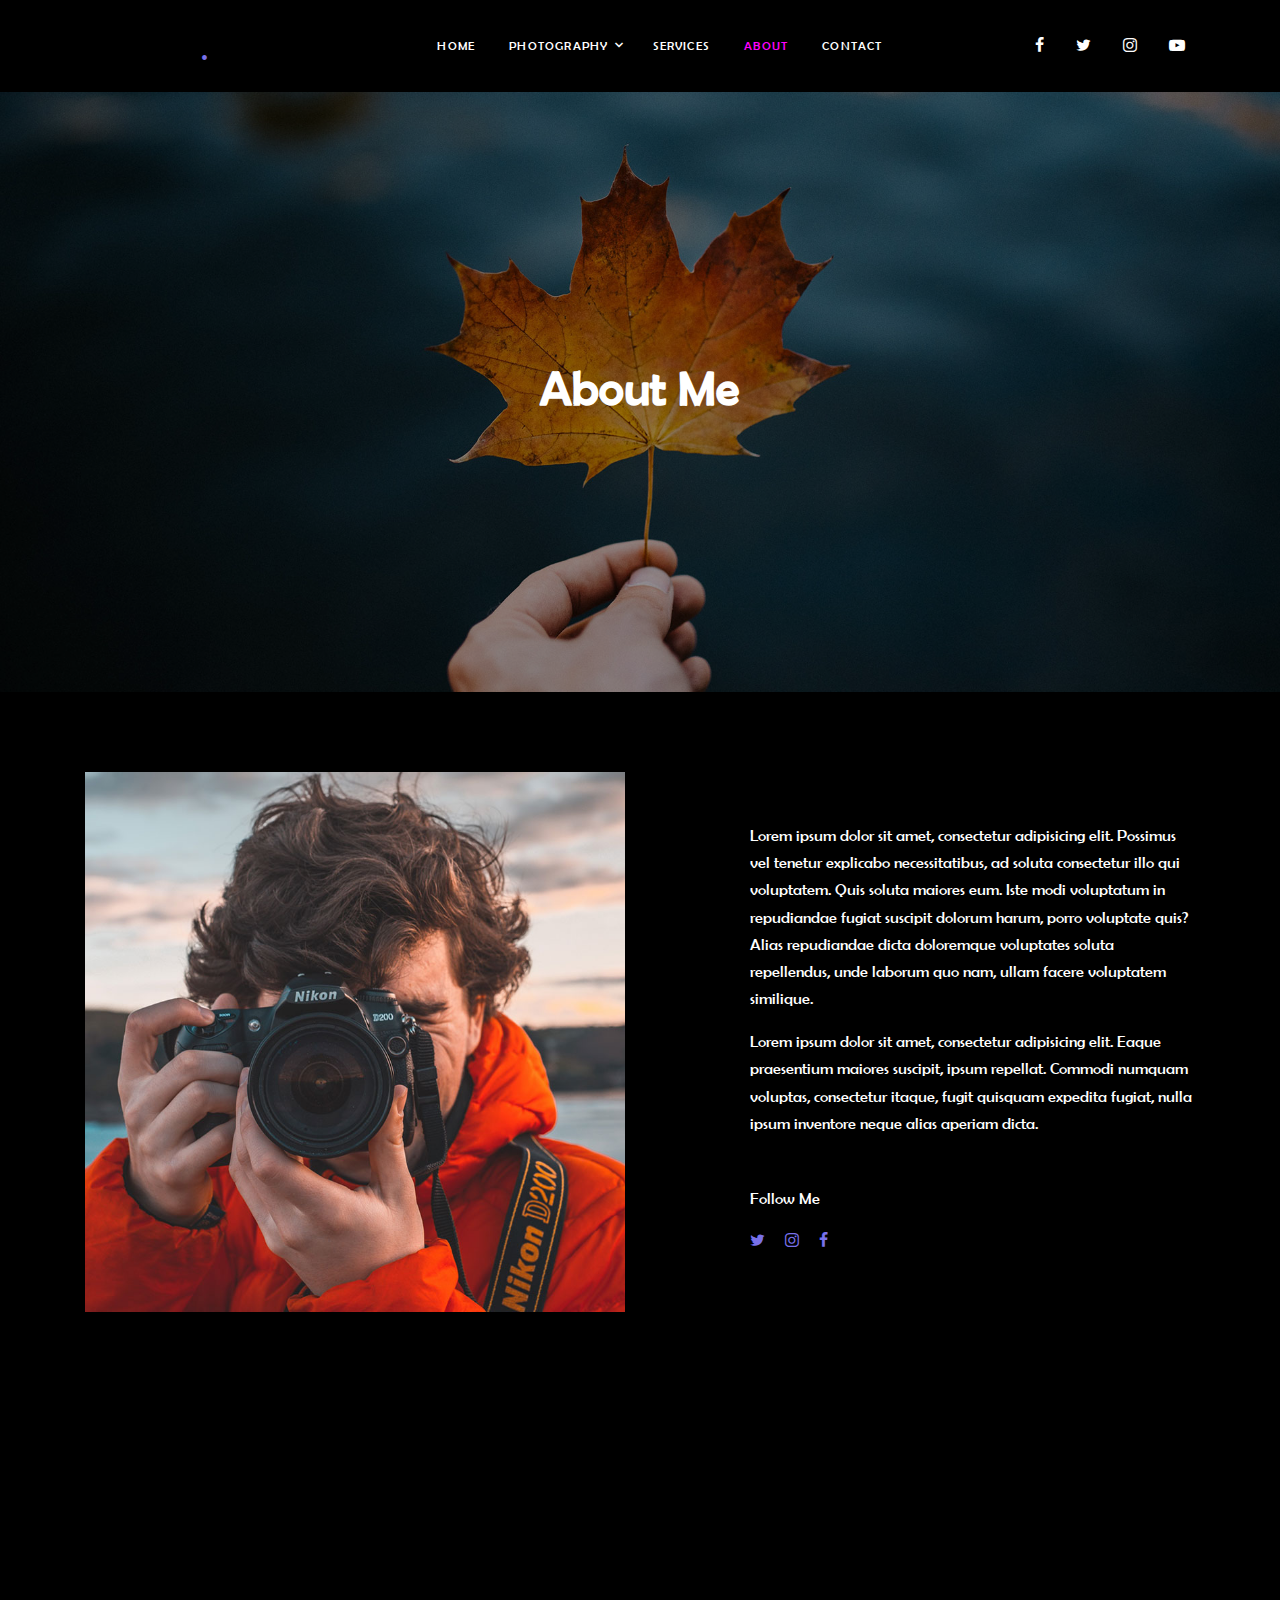
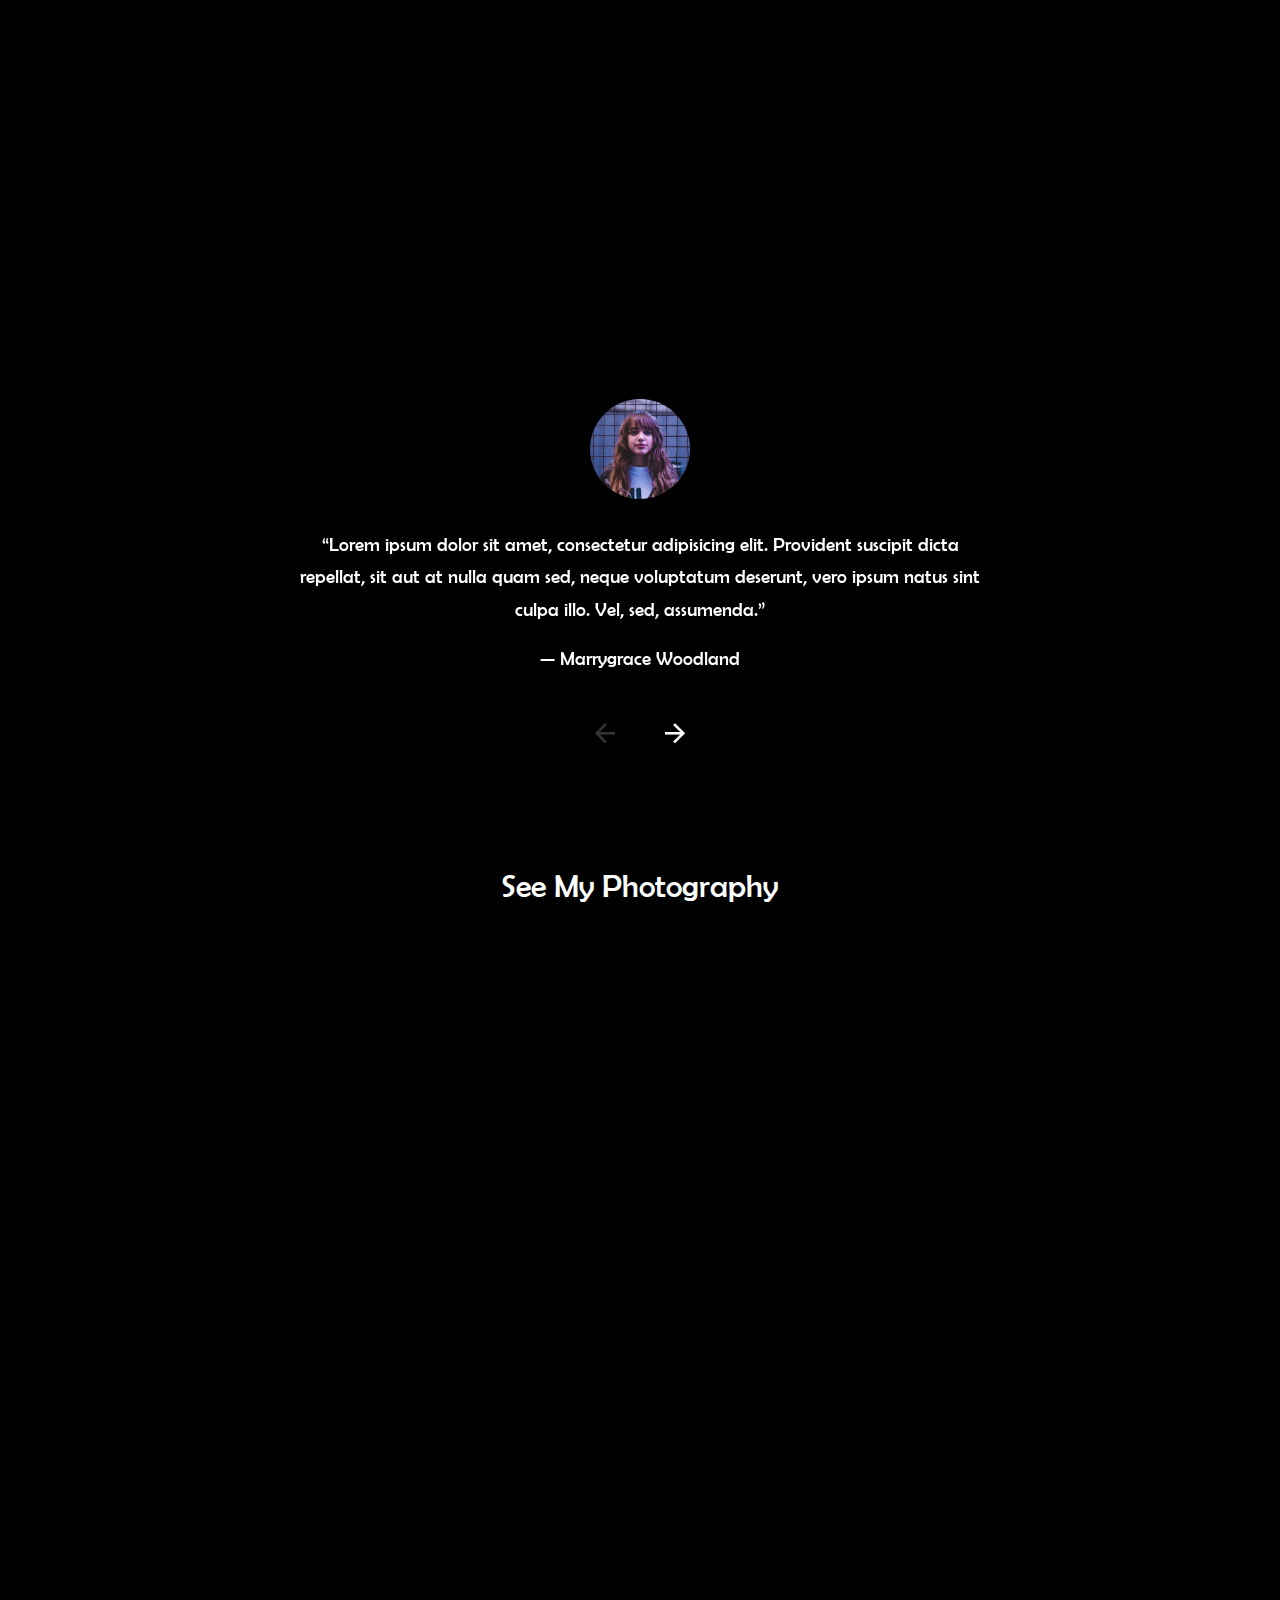
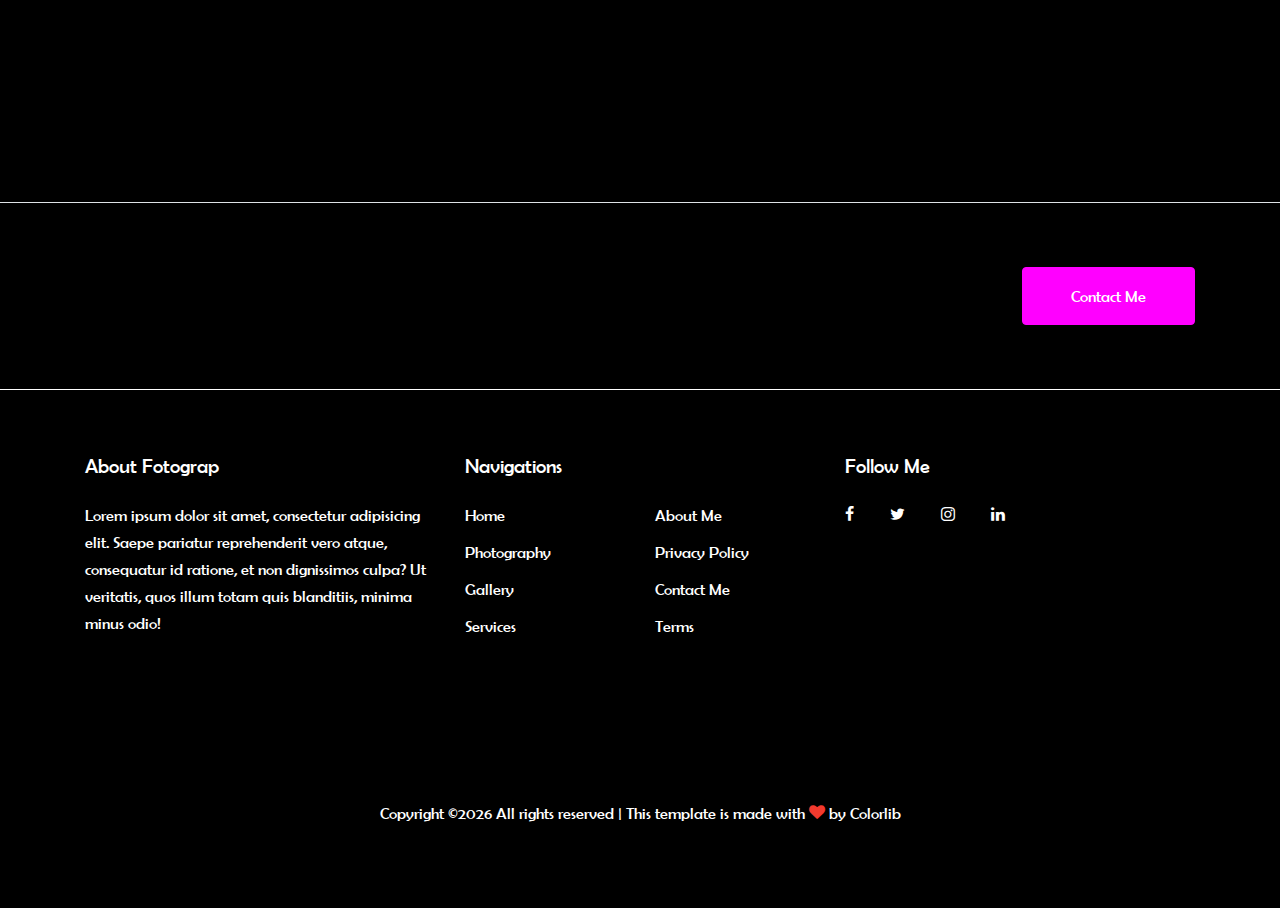
==== about.html @ cac0bc7f "Initial commit" ====
<!DOCTYPE html>
<html lang="en">
  <head>
    <title>Fotograp &mdash; Colorlib Website Template</title>
    <meta charset="utf-8">
    <meta name="viewport" content="width=device-width, initial-scale=1, shrink-to-fit=no">

    <link href="https://fonts.googleapis.com/css?family=Josefin+Sans:300i,400,700" rel="stylesheet">
    <link rel="stylesheet" href="fonts/icomoon/style.css">

    <link rel="stylesheet" href="css/bootstrap.min.css">
    <link rel="stylesheet" href="css/magnific-popup.css">
    <link rel="stylesheet" href="css/jquery-ui.css">
    <link rel="stylesheet" href="css/owl.carousel.min.css">
    <link rel="stylesheet" href="css/owl.theme.default.min.css">

    <link rel="stylesheet" href="css/lightgallery.min.css">    
    
    <link rel="stylesheet" href="css/bootstrap-datepicker.css">

    <link rel="stylesheet" href="fonts/flaticon/font/flaticon.css">
    
    <link rel="stylesheet" href="css/swiper.css">

    <link rel="stylesheet" href="css/aos.css">

    <link rel="stylesheet" href="css/style.css">
    
  </head>
  <body>
  
  <div class="site-wrap">

    
    <div class="site-mobile-menu">
      <div class="site-mobile-menu-header">
        <div class="site-mobile-menu-close mt-3">
          <span class="icon-close2 js-menu-toggle"></span>
        </div>
      </div>
      <div class="site-mobile-menu-body"></div>
    </div>
    

    <header class="site-navbar py-3" role="banner">
      
      


      <div class="container">
        <div class="row align-items-center">
          
          <div class="col-6 col-xl-2">
            <h1 class="mb-0"><a href="index.html" class="text-black h2 mb-0">fotograp<span class="text-primary">.</span></a></h1>
          </div>
          <div class="col-10 col-md-8 d-none d-xl-block">
            <nav class="site-navigation position-relative text-right text-lg-center" role="navigation">

              <ul class="site-menu js-clone-nav mx-auto d-none d-lg-block">
                <li><a href="index.html">Home</a></li>
                <li class="has-children">
                  <a href="single.html">Photography</a>
                  <ul class="dropdown">
                    <li><a href="#">Nature</a></li>
                    <li><a href="#">Portrait</a></li>
                    <li><a href="#">Wedding</a></li>
                    <li class="has-children">
                      <a href="#">Sub Menu</a>
                      <ul class="dropdown">
                        <li><a href="#">Menu One</a></li>
                        <li><a href="#">Menu Two</a></li>
                        <li><a href="#">Menu Three</a></li>
                      </ul>
                    </li>
                  </ul>
                </li>
                <li><a href="services.html">Services</a></li>
                <li class="active"><a href="about.html">About</a></li>
                <li><a href="contact.html">Contact</a></li>
              </ul>
            </nav>
          </div>

          <div class="col-6 col-xl-2 text-right">
            <div class="d-none d-xl-inline-block">
              <ul class="site-menu js-clone-nav ml-auto list-unstyled d-flex text-right mb-0" data-class="social">
                <li>
                  <a href="#" class="pl-0 pr-3"><span class="icon-facebook"></span></a>
                </li>
                <li>
                  <a href="#" class="pl-3 pr-3"><span class="icon-twitter"></span></a>
                </li>
                <li>
                  <a href="#" class="pl-3 pr-3"><span class="icon-instagram"></span></a>
                </li>
                <li>
                  <a href="#" class="pl-3 pr-3"><span class="icon-youtube-play"></span></a>
                </li>
              </ul>
            </div>

            <div class="d-inline-block d-xl-none ml-md-0 mr-auto py-3" style="position: relative; top: 3px;"><a href="#" class="site-menu-toggle js-menu-toggle text-black"><span class="icon-menu h3"></span></a></div>

          </div>

        </div>
      </div>
      
    </header>

    <div class="site-blocks-cover overlay inner-page-cover" style="background-image: url('images/hero_bg_2.jpg');" data-stellar-background-ratio="0.5">
      <div class="container">
        <div class="row align-items-center justify-content-center">
          <div class="col-md-7 text-center" data-aos="fade-up">
            <h1>About Me</h1>
          </div>
        </div>
      </div>
    </div>

  

    <div class="site-section" data-aos="fade">
      <div class="container">
        <div class="row mb-5">
            <div class="col-md-6  mb-5">
              <img src="images/person_7.jpg" alt="Images" class="img-fluid">
            </div>
            <div class="col-md-5 ml-auto">
              <h3 class="text-black mb-3">Howdy! I'm Ben</h3>
              <p>Lorem ipsum dolor sit amet, consectetur adipisicing elit. Possimus vel tenetur explicabo necessitatibus, ad soluta consectetur illo qui voluptatem. Quis soluta maiores eum. Iste modi voluptatum in repudiandae fugiat suscipit dolorum harum, porro voluptate quis? Alias repudiandae dicta doloremque voluptates soluta repellendus, unde laborum quo nam, ullam facere voluptatem similique.</p>
              <p>Lorem ipsum dolor sit amet, consectetur adipisicing elit. Eaque praesentium maiores suscipit, ipsum repellat. Commodi numquam voluptas, consectetur itaque, fugit quisquam expedita fugiat, nulla ipsum inventore neque alias aperiam dicta.</p>
              <p class="mt-5 mb-3">Follow Me</p>
              <p>
                <a href="#" class="pr-2"><span class="icon-twitter"></span></a>
                <a href="#" class="p-2"><span class="icon-instagram"></span></a>
                <a href="#" class="p-2"><span class="icon-facebook"></span></a>
              </p>
            </div>
          </div>
      </div>
    </div>

    <div class="site-section pt-0" data-aos="fade">
      <div class="container">
        <div class="row">
          <div class="col-md-12 mb-5">
            <h2 class="text-black">My Skills</h2>
          </div>
        </div>
        <div class="row">
          <div class="col-md-12">
            <h2 class="h5">Photography</h2>
            <div class="progress mb-4">
              <div class="progress-bar" role="progressbar" style="width: 97%;" aria-valuenow="97" aria-valuemin="0" aria-valuemax="100">97%</div>
            </div>
            <h2 class="h5">Video Editing</h2>
            <div class="progress mb-4">
              <div class="progress-bar" role="progressbar" style="width: 89%;" aria-valuenow="89" aria-valuemin="0" aria-valuemax="100">89%</div>
            </div>
            <h2 class="h5">Wedding Photography</h2>
            <div class="progress mb-4">
              <div class="progress-bar" role="progressbar" style="width: 77%;" aria-valuenow="77" aria-valuemin="0" aria-valuemax="100">77%</div>
            </div>
            <h2 class="h5">Macro Photography</h2>
            <div class="progress mb-4">
              <div class="progress-bar" role="progressbar" style="width: 55%;" aria-valuenow="55" aria-valuemin="0" aria-valuemax="100">55%</div>
            </div>
          </div>
        </div>
      </div>
    </div>

    <div class="py-5 site-block-testimonial" style="background-image: url('images/hero_bg_1.jpg');" data-stellar-background-ratio="0.5">
     <div class="container">
       <div class="row block-13 mb-5">
         <div class="col-md-12 text-center">
           <div class="nonloop-block-13 owl-carousel">
              <div class="block-testimony">
                <img src="images/person_1.jpg" alt="Image" class="img-fluid">
                <p>&ldquo;Lorem ipsum dolor sit amet, consectetur adipisicing elit. Provident suscipit dicta repellat, sit aut at nulla quam sed, neque voluptatum deserunt, vero ipsum natus sint culpa illo. Vel, sed, assumenda.&rdquo;</p>
                <p class="small">&mdash; Marrygrace Woodland</p>
              </div>
              <div class="block-testimony">
                <img src="images/person_2.jpg" alt="Image" class="img-fluid">
                <p>&ldquo;Lorem ipsum dolor sit amet, consectetur adipisicing elit. Provident suscipit dicta repellat, sit aut at nulla quam sed, neque voluptatum deserunt, vero ipsum natus sint culpa illo. Vel, sed, assumenda.&rdquo;</p>
                <p class="small">&mdash; Jean Doe</p>
              </div>
              <div class="block-testimony">
                <img src="images/person_3.jpg" alt="Image" class="img-fluid">
                <p>&ldquo;Lorem ipsum dolor sit amet, consectetur adipisicing elit. Provident suscipit dicta repellat, sit aut at nulla quam sed, neque voluptatum deserunt, vero ipsum natus sint culpa illo. Vel, sed, assumenda.&rdquo;</p>
                <p class="small">&mdash; Ben Smith</p>
              </div>
            </div>
         </div>
       </div>
     </div>
   </div>

    <div class="site-section border-bottom">
      <div class="container">
        <div class="row text-center justify-content-center mb-5">
          <div class="col-md-7">
            <h2>See My Photography</h2>
          </div>
        </div>

        <div class="row">
          <div class="col-md-6 col-lg-4" data-aos="fade-up" data-aos-delay="100">
            <a class="image-gradient" href="single.html">
              <figure>
                <img src="images/img_1.jpg" alt="" class="img-fluid">
              </figure>
              <div class="text">
                <h3>Autumn Leaf</h3>
                <span>5 photos / Nature</span>
              </div>
            </a>
          </div>
          <div class="col-md-6 col-lg-4" data-aos="fade-up" data-aos-delay="200">
            <a class="image-gradient" href="single.html">
              <figure>
                <img src="images/img_2.jpg" alt="" class="img-fluid">
              </figure>
              <div class="text">
                <h3>Sea Creatures</h3>
                <span>5 photos / Nature</span>
              </div>
            </a>
          </div>
          <div class="col-md-6 col-lg-4" data-aos="fade-up" data-aos-delay="300">
            <a class="image-gradient" href="single.html">
              <figure>
                <img src="images/img_3.jpg" alt="" class="img-fluid">
              </figure>
              <div class="text">
                <h3>Enjoying Deep Sea</h3>
                <span>5 photos / Nature</span>
              </div>
            </a>
          </div>
          <div class="col-md-6 col-lg-4" data-aos="fade-up" data-aos-delay="400">
            <a class="image-gradient" href="single.html">
              <figure>
                <img src="images/img_4.jpg" alt="" class="img-fluid">
              </figure>
              <div class="text">
                <h3>Beautiful Beach</h3>
                <span>5 photos / Nature</span>
              </div>
            </a>
          </div>
          <div class="col-md-6 col-lg-4" data-aos="fade-up" data-aos-delay="500">
            <a class="image-gradient" href="single.html">
              <figure>
                <img src="images/img_5.jpg" alt="" class="img-fluid">
              </figure>
              <div class="text">
                <h3>Laughter is Science</h3>
                <span>5 photos / Nature</span>
              </div>
            </a>
          </div>
          <div class="col-md-6 col-lg-4" data-aos="fade-up" data-aos-delay="500">
            <a class="image-gradient" href="single.html">
              <figure>
                <img src="images/img_6.jpg" alt="" class="img-fluid">
              </figure>
              <div class="text">
                <h3>Knot Tying</h3>
                <span>5 photos / Nature</span>
              </div>
            </a>
          </div>
        </div>
      </div>
    </div>


   <div class="py-3 mb-5 mt-5">
     <div class="container">
       <div class="row">
         <div class="col-md-12 d-md-flex align-items-center">
           <h2 class="text-black mb-5 mb-md-0 text-center text-md-left">Need a photographer?</h2>
           <div class="ml-auto text-center text-md-left">
            <a href="contact.html" class="btn btn-danger py-3 px-5 rounded">Contact Me</a>
           </div>
         </div>
       </div>
     </div>
   </div>


  

  <footer class="site-footer">
      <div class="container">
        <div class="row">
          <div class="col-lg-4">
            <div class="mb-5">
              <h3 class="footer-heading mb-4">About Fotograp</h3>
              <p>Lorem ipsum dolor sit amet, consectetur adipisicing elit. Saepe pariatur reprehenderit vero atque, consequatur id ratione, et non dignissimos culpa? Ut veritatis, quos illum totam quis blanditiis, minima minus odio!</p>
            </div>
          </div>
          <div class="col-lg-4 mb-5 mb-lg-0">
            <div class="row mb-5">
              <div class="col-md-12">
                <h3 class="footer-heading mb-4">Navigations</h3>
              </div>
              <div class="col-md-6 col-lg-6">
                <ul class="list-unstyled">
                  <li><a href="#">Home</a></li>
                  <li><a href="#">Photography</a></li>
                  <li><a href="#">Gallery</a></li>
                  <li><a href="#">Services</a></li>
                </ul>
              </div>
              <div class="col-md-6 col-lg-6">
                <ul class="list-unstyled">
                  <li><a href="#">About Me</a></li>
                  <li><a href="#">Privacy Policy</a></li>
                  <li><a href="#">Contact Me</a></li>
                  <li><a href="#">Terms</a></li>
                </ul>
              </div>
            </div>


          </div>

          <div class="col-lg-4 mb-5 mb-lg-0">
            <h3 class="footer-heading mb-4">Follow Me</h3>

                <div>
                  <a href="#" class="pl-0 pr-3"><span class="icon-facebook"></span></a>
                  <a href="#" class="pl-3 pr-3"><span class="icon-twitter"></span></a>
                  <a href="#" class="pl-3 pr-3"><span class="icon-instagram"></span></a>
                  <a href="#" class="pl-3 pr-3"><span class="icon-linkedin"></span></a>
                </div>

            

          </div>
          
        </div>
        <div class="row pt-5 mt-5 text-center">
          <div class="col-md-12">
            <p>
            <!-- Link back to Colorlib can't be removed. Template is licensed under CC BY 3.0. -->
            Copyright &copy;<script data-cfasync="false" src="/cdn-cgi/scripts/5c5dd728/cloudflare-static/email-decode.min.js"></script><script>document.write(new Date().getFullYear());</script> All rights reserved | This template is made with <i class="icon-heart text-danger" aria-hidden="true"></i> by <a href="https://colorlib.com" target="_blank" >Colorlib</a>
            <!-- Link back to Colorlib can't be removed. Template is licensed under CC BY 3.0. -->
            </p>
          </div>
          
        </div>
      </div>
    </footer>


    
    
  </div>

  <script src="js/jquery-3.3.1.min.js"></script>
  <script src="js/jquery-migrate-3.0.1.min.js"></script>
  <script src="js/jquery-ui.js"></script>
  <script src="js/popper.min.js"></script>
  <script src="js/bootstrap.min.js"></script>
  <script src="js/owl.carousel.min.js"></script>
  <script src="js/jquery.stellar.min.js"></script>
  <script src="js/jquery.countdown.min.js"></script>
  <script src="js/jquery.magnific-popup.min.js"></script>
  <script src="js/bootstrap-datepicker.min.js"></script>
  <script src="js/swiper.min.js"></script>
  <script src="js/aos.js"></script>

  <script src="js/picturefill.min.js"></script>
  <script src="js/lightgallery-all.min.js"></script>
  <script src="js/jquery.mousewheel.min.js"></script>

  <script src="js/main.js"></script>
  
  <script>
    $(document).ready(function(){
      $('#lightgallery').lightGallery();
    });
  </script>
    
  </body>
</html>
---- fonts/icomoon/style.css ----
@font-face {
  font-family: 'icomoon';
  src:  url('fonts/icomoon.eot?10si43');
  src:  url('fonts/icomoon.eot?10si43#iefix') format('embedded-opentype'),
    url('fonts/icomoon.ttf?10si43') format('truetype'),
    url('fonts/icomoon.woff?10si43') format('woff'),
    url('fonts/icomoon.svg?10si43#icomoon') format('svg');
  font-weight: normal;
  font-style: normal;
}

[class^="icon-"], [class*=" icon-"] {
  /* use !important to prevent issues with browser extensions that change fonts */
  font-family: 'icomoon' !important;
  speak: none;
  font-style: normal;
  font-weight: normal;
  font-variant: normal;
  text-transform: none;
  line-height: 1;

  /* Better Font Rendering =========== */
  -webkit-font-smoothing: antialiased;
  -moz-osx-font-smoothing: grayscale;
}

.icon-asterisk:before {
  content: "\f069";
}
.icon-plus:before {
  content: "\f067";
}
.icon-question:before {
  content: "\f128";
}
.icon-minus:before {
  content: "\f068";
}
.icon-glass:before {
  content: "\f000";
}
.icon-music:before {
  content: "\f001";
}
.icon-search:before {
  content: "\f002";
}
.icon-envelope-o:before {
  content: "\f003";
}
.icon-heart:before {
  content: "\f004";
}
.icon-star:before {
  content: "\f005";
}
.icon-star-o:before {
  content: "\f006";
}
.icon-user:before {
  content: "\f007";
}
.icon-film:before {
  content: "\f008";
}
.icon-th-large:before {
  content: "\f009";
}
.icon-th:before {
  content: "\f00a";
}
.icon-th-list:before {
  content: "\f00b";
}
.icon-check:before {
  content: "\f00c";
}
.icon-close:before {
  content: "\f00d";
}
.icon-remove:before {
  content: "\f00d";
}
.icon-times:before {
  content: "\f00d";
}
.icon-search-plus:before {
  content: "\f00e";
}
.icon-search-minus:before {
  content: "\f010";
}
.icon-power-off:before {
  content: "\f011";
}
.icon-signal:before {
  content: "\f012";
}
.icon-cog:before {
  content: "\f013";
}
.icon-gear:before {
  content: "\f013";
}
.icon-trash-o:before {
  content: "\f014";
}
.icon-home:before {
  content: "\f015";
}
.icon-file-o:before {
  content: "\f016";
}
.icon-clock-o:before {
  content: "\f017";
}
.icon-road:before {
  content: "\f018";
}
.icon-download:before {
  content: "\f019";
}
.icon-arrow-circle-o-down:before {
  content: "\f01a";
}
.icon-arrow-circle-o-up:before {
  content: "\f01b";
}
.icon-inbox:before {
  content: "\f01c";
}
.icon-play-circle-o:before {
  content: "\f01d";
}
.icon-repeat:before {
  content: "\f01e";
}
.icon-rotate-right:before {
  content: "\f01e";
}
.icon-refresh:before {
  content: "\f021";
}
.icon-list-alt:before {
  content: "\f022";
}
.icon-lock:before {
  content: "\f023";
}
.icon-flag:before {
  content: "\f024";
}
.icon-headphones:before {
  content: "\f025";
}
.icon-volume-off:before {
  content: "\f026";
}
.icon-volume-down:before {
  content: "\f027";
}
.icon-volume-up:before {
  content: "\f028";
}
.icon-qrcode:before {
  content: "\f029";
}
.icon-barcode:before {
  content: "\f02a";
}
.icon-tag:before {
  content: "\f02b";
}
.icon-tags:before {
  content: "\f02c";
}
.icon-book:before {
  content: "\f02d";
}
.icon-bookmark:before {
  content: "\f02e";
}
.icon-print:before {
  content: "\f02f";
}
.icon-camera:before {
  content: "\f030";
}
.icon-font:before {
  content: "\f031";
}
.icon-bold:before {
  content: "\f032";
}
.icon-italic:before {
  content: "\f033";
}
.icon-text-height:before {
  content: "\f034";
}
.icon-text-width:before {
  content: "\f035";
}
.icon-align-left:before {
  content: "\f036";
}
.icon-align-center:before {
  content: "\f037";
}
.icon-align-right:before {
  content: "\f038";
}
.icon-align-justify:before {
  content: "\f039";
}
.icon-list:before {
  content: "\f03a";
}
.icon-dedent:before {
  content: "\f03b";
}
.icon-outdent:before {
  content: "\f03b";
}
.icon-indent:before {
  content: "\f03c";
}
.icon-video-camera:before {
  content: "\f03d";
}
.icon-image:before {
  content: "\f03e";
}
.icon-photo:before {
  content: "\f03e";
}
.icon-picture-o:before {
  content: "\f03e";
}
.icon-pencil:before {
  content: "\f040";
}
.icon-map-marker:before {
  content: "\f041";
}
.icon-adjust:before {
  content: "\f042";
}
.icon-tint:before {
  content: "\f043";
}
.icon-edit:before {
  content: "\f044";
}
.icon-pencil-square-o:before {
  content: "\f044";
}
.icon-share-square-o:before {
  content: "\f045";
}
.icon-check-square-o:before {
  content: "\f046";
}
.icon-arrows:before {
  content: "\f047";
}
.icon-step-backward:before {
  content: "\f048";
}
.icon-fast-backward:before {
  content: "\f049";
}
.icon-backward:before {
  content: "\f04a";
}
.icon-play:before {
  content: "\f04b";
}
.icon-pause:before {
  content: "\f04c";
}
.icon-stop:before {
  content: "\f04d";
}
.icon-forward:before {
  content: "\f04e";
}
.icon-fast-forward:before {
  content: "\f050";
}
.icon-step-forward:before {
  content: "\f051";
}
.icon-eject:before {
  content: "\f052";
}
.icon-chevron-left:before {
  content: "\f053";
}
.icon-chevron-right:before {
  content: "\f054";
}
.icon-plus-circle:before {
  content: "\f055";
}
.icon-minus-circle:before {
  content: "\f056";
}
.icon-times-circle:before {
  content: "\f057";
}
.icon-check-circle:before {
  content: "\f058";
}
.icon-question-circle:before {
  content: "\f059";
}
.icon-info-circle:before {
  content: "\f05a";
}
.icon-crosshairs:before {
  content: "\f05b";
}
.icon-times-circle-o:before {
  content: "\f05c";
}
.icon-check-circle-o:before {
  content: "\f05d";
}
.icon-ban:before {
  content: "\f05e";
}
.icon-arrow-left:before {
  content: "\f060";
}
.icon-arrow-right:before {
  content: "\f061";
}
.icon-arrow-up:before {
  content: "\f062";
}
.icon-arrow-down:before {
  content: "\f063";
}
.icon-mail-forward:before {
  content: "\f064";
}
.icon-share:before {
  content: "\f064";
}
.icon-expand:before {
  content: "\f065";
}
.icon-compress:before {
  content: "\f066";
}
.icon-exclamation-circle:before {
  content: "\f06a";
}
.icon-gift:before {
  content: "\f06b";
}
.icon-leaf:before {
  content: "\f06c";
}
.icon-fire:before {
  content: "\f06d";
}
.icon-eye:before {
  content: "\f06e";
}
.icon-eye-slash:before {
  content: "\f070";
}
.icon-exclamation-triangle:before {
  content: "\f071";
}
.icon-warning:before {
  content: "\f071";
}
.icon-plane:before {
  content: "\f072";
}
.icon-calendar:before {
  content: "\f073";
}
.icon-random:before {
  content: "\f074";
}
.icon-comment:before {
  content: "\f075";
}
.icon-magnet:before {
  content: "\f076";
}
.icon-chevron-up:before {
  content: "\f077";
}
.icon-chevron-down:before {
  content: "\f078";
}
.icon-retweet:before {
  content: "\f079";
}
.icon-shopping-cart:before {
  content: "\f07a";
}
.icon-folder:before {
  content: "\f07b";
}
.icon-folder-open:before {
  content: "\f07c";
}
.icon-arrows-v:before {
  content: "\f07d";
}
.icon-arrows-h:before {
  content: "\f07e";
}
.icon-bar-chart:before {
  content: "\f080";
}
.icon-bar-chart-o:before {
  content: "\f080";
}
.icon-twitter-square:before {
  content: "\f081";
}
.icon-facebook-square:before {
  content: "\f082";
}
.icon-camera-retro:before {
  content: "\f083";
}
.icon-key:before {
  content: "\f084";
}
.icon-cogs:before {
  content: "\f085";
}
.icon-gears:before {
  content: "\f085";
}
.icon-comments:before {
  content: "\f086";
}
.icon-thumbs-o-up:before {
  content: "\f087";
}
.icon-thumbs-o-down:before {
  content: "\f088";
}
.icon-star-half:before {
  content: "\f089";
}
.icon-heart-o:before {
  content: "\f08a";
}
.icon-sign-out:before {
  content: "\f08b";
}
.icon-linkedin-square:before {
  content: "\f08c";
}
.icon-thumb-tack:before {
  content: "\f08d";
}
.icon-external-link:before {
  content: "\f08e";
}
.icon-sign-in:before {
  content: "\f090";
}
.icon-trophy:before {
  content: "\f091";
}
.icon-github-square:before {
  content: "\f092";
}
.icon-upload:before {
  content: "\f093";
}
.icon-lemon-o:before {
  content: "\f094";
}
.icon-phone:before {
  content: "\f095";
}
.icon-square-o:before {
  content: "\f096";
}
.icon-bookmark-o:before {
  content: "\f097";
}
.icon-phone-square:before {
  content: "\f098";
}
.icon-twitter:before {
  content: "\f099";
}
.icon-facebook:before {
  content: "\f09a";
}
.icon-facebook-f:before {
  content: "\f09a";
}
.icon-github:before {
  content: "\f09b";
}
.icon-unlock:before {
  content: "\f09c";
}
.icon-credit-card:before {
  content: "\f09d";
}
.icon-feed:before {
  content: "\f09e";
}
.icon-rss:before {
  content: "\f09e";
}
.icon-hdd-o:before {
  content: "\f0a0";
}
.icon-bullhorn:before {
  content: "\f0a1";
}
.icon-bell-o:before {
  content: "\f0a2";
}
.icon-certificate:before {
  content: "\f0a3";
}
.icon-hand-o-right:before {
  content: "\f0a4";
}
.icon-hand-o-left:before {
  content: "\f0a5";
}
.icon-hand-o-up:before {
  content: "\f0a6";
}
.icon-hand-o-down:before {
  content: "\f0a7";
}
.icon-arrow-circle-left:before {
  content: "\f0a8";
}
.icon-arrow-circle-right:before {
  content: "\f0a9";
}
.icon-arrow-circle-up:before {
  content: "\f0aa";
}
.icon-arrow-circle-down:before {
  content: "\f0ab";
}
.icon-globe:before {
  content: "\f0ac";
}
.icon-wrench:before {
  content: "\f0ad";
}
.icon-tasks:before {
  content: "\f0ae";
}
.icon-filter:before {
  content: "\f0b0";
}
.icon-briefcase:before {
  content: "\f0b1";
}
.icon-arrows-alt:before {
  content: "\f0b2";
}
.icon-group:before {
  content: "\f0c0";
}
.icon-users:before {
  content: "\f0c0";
}
.icon-chain:before {
  content: "\f0c1";
}
.icon-link:before {
  content: "\f0c1";
}
.icon-cloud:before {
  content: "\f0c2";
}
.icon-flask:before {
  content: "\f0c3";
}
.icon-cut:before {
  content: "\f0c4";
}
.icon-scissors:before {
  content: "\f0c4";
}
.icon-copy:before {
  content: "\f0c5";
}
.icon-files-o:before {
  content: "\f0c5";
}
.icon-paperclip:before {
  content: "\f0c6";
}
.icon-floppy-o:before {
  content: "\f0c7";
}
.icon-save:before {
  content: "\f0c7";
}
.icon-square:before {
  content: "\f0c8";
}
.icon-bars:before {
  content: "\f0c9";
}
.icon-navicon:before {
  content: "\f0c9";
}
.icon-reorder:before {
  content: "\f0c9";
}
.icon-list-ul:before {
  content: "\f0ca";
}
.icon-list-ol:before {
  content: "\f0cb";
}
.icon-strikethrough:before {
  content: "\f0cc";
}
.icon-underline:before {
  content: "\f0cd";
}
.icon-table:before {
  content: "\f0ce";
}
.icon-magic:before {
  content: "\f0d0";
}
.icon-truck:before {
  content: "\f0d1";
}
.icon-pinterest:before {
  content: "\f0d2";
}
.icon-pinterest-square:before {
  content: "\f0d3";
}
.icon-google-plus-square:before {
  content: "\f0d4";
}
.icon-google-plus:before {
  content: "\f0d5";
}
.icon-money:before {
  content: "\f0d6";
}
.icon-caret-down:before {
  content: "\f0d7";
}
.icon-caret-up:before {
  content: "\f0d8";
}
.icon-caret-left:before {
  content: "\f0d9";
}
.icon-caret-right:before {
  content: "\f0da";
}
.icon-columns:before {
  content: "\f0db";
}
.icon-sort:before {
  content: "\f0dc";
}
.icon-unsorted:before {
  content: "\f0dc";
}
.icon-sort-desc:before {
  content: "\f0dd";
}
.icon-sort-down:before {
  content: "\f0dd";
}
.icon-sort-asc:before {
  content: "\f0de";
}
.icon-sort-up:before {
  content: "\f0de";
}
.icon-envelope:before {
  content: "\f0e0";
}
.icon-linkedin:before {
  content: "\f0e1";
}
.icon-rotate-left:before {
  content: "\f0e2";
}
.icon-undo:before {
  content: "\f0e2";
}
.icon-gavel:before {
  content: "\f0e3";
}
.icon-legal:before {
  content: "\f0e3";
}
.icon-dashboard:before {
  content: "\f0e4";
}
.icon-tachometer:before {
  content: "\f0e4";
}
.icon-comment-o:before {
  content: "\f0e5";
}
.icon-comments-o:before {
  content: "\f0e6";
}
.icon-bolt:before {
  content: "\f0e7";
}
.icon-flash:before {
  content: "\f0e7";
}
.icon-sitemap:before {
  content: "\f0e8";
}
.icon-umbrella:before {
  content: "\f0e9";
}
.icon-clipboard:before {
  content: "\f0ea";
}
.icon-paste:before {
  content: "\f0ea";
}
.icon-lightbulb-o:before {
  content: "\f0eb";
}
.icon-exchange:before {
  content: "\f0ec";
}
.icon-cloud-download:before {
  content: "\f0ed";
}
.icon-cloud-upload:before {
  content: "\f0ee";
}
.icon-user-md:before {
  content: "\f0f0";
}
.icon-stethoscope:before {
  content: "\f0f1";
}
.icon-suitcase:before {
  content: "\f0f2";
}
.icon-bell:before {
  content: "\f0f3";
}
.icon-coffee:before {
  content: "\f0f4";
}
.icon-cutlery:before {
  content: "\f0f5";
}
.icon-file-text-o:before {
  content: "\f0f6";
}
.icon-building-o:before {
  content: "\f0f7";
}
.icon-hospital-o:before {
  content: "\f0f8";
}
.icon-ambulance:before {
  content: "\f0f9";
}
.icon-medkit:before {
  content: "\f0fa";
}
.icon-fighter-jet:before {
  content: "\f0fb";
}
.icon-beer:before {
  content: "\f0fc";
}
.icon-h-square:before {
  content: "\f0fd";
}
.icon-plus-square:before {
  content: "\f0fe";
}
.icon-angle-double-left:before {
  content: "\f100";
}
.icon-angle-double-right:before {
  content: "\f101";
}
.icon-angle-double-up:before {
  content: "\f102";
}
.icon-angle-double-down:before {
  content: "\f103";
}
.icon-angle-left:before {
  content: "\f104";
}
.icon-angle-right:before {
  content: "\f105";
}
.icon-angle-up:before {
  content: "\f106";
}
.icon-angle-down:before {
  content: "\f107";
}
.icon-desktop:before {
  content: "\f108";
}
.icon-laptop:before {
  content: "\f109";
}
.icon-tablet:before {
  content: "\f10a";
}
.icon-mobile:before {
  content: "\f10b";
}
.icon-mobile-phone:before {
  content: "\f10b";
}
.icon-circle-o:before {
  content: "\f10c";
}
.icon-quote-left:before {
  content: "\f10d";
}
.icon-quote-right:before {
  content: "\f10e";
}
.icon-spinner:before {
  content: "\f110";
}
.icon-circle:before {
  content: "\f111";
}
.icon-mail-reply:before {
  content: "\f112";
}
.icon-reply:before {
  content: "\f112";
}
.icon-github-alt:before {
  content: "\f113";
}
.icon-folder-o:before {
  content: "\f114";
}
.icon-folder-open-o:before {
  content: "\f115";
}
.icon-smile-o:before {
  content: "\f118";
}
.icon-frown-o:before {
  content: "\f119";
}
.icon-meh-o:before {
  content: "\f11a";
}
.icon-gamepad:before {
  content: "\f11b";
}
.icon-keyboard-o:before {
  content: "\f11c";
}
.icon-flag-o:before {
  content: "\f11d";
}
.icon-flag-checkered:before {
  content: "\f11e";
}
.icon-terminal:before {
  content: "\f120";
}
.icon-code:before {
  content: "\f121";
}
.icon-mail-reply-all:before {
  content: "\f122";
}
.icon-reply-all:before {
  content: "\f122";
}
.icon-star-half-empty:before {
  content: "\f123";
}
.icon-star-half-full:before {
  content: "\f123";
}
.icon-star-half-o:before {
  content: "\f123";
}
.icon-location-arrow:before {
  content: "\f124";
}
.icon-crop:before {
  content: "\f125";
}
.icon-code-fork:before {
  content: "\f126";
}
.icon-chain-broken:before {
  content: "\f127";
}
.icon-unlink:before {
  content: "\f127";
}
.icon-info:before {
  content: "\f129";
}
.icon-exclamation:before {
  content: "\f12a";
}
.icon-superscript:before {
  content: "\f12b";
}
.icon-subscript:before {
  content: "\f12c";
}
.icon-eraser:before {
  content: "\f12d";
}
.icon-puzzle-piece:before {
  content: "\f12e";
}
.icon-microphone:before {
  content: "\f130";
}
.icon-microphone-slash:before {
  content: "\f131";
}
.icon-shield:before {
  content: "\f132";
}
.icon-calendar-o:before {
  content: "\f133";
}
.icon-fire-extinguisher:before {
  content: "\f134";
}
.icon-rocket:before {
  content: "\f135";
}
.icon-maxcdn:before {
  content: "\f136";
}
.icon-chevron-circle-left:before {
  content: "\f137";
}
.icon-chevron-circle-right:before {
  content: "\f138";
}
.icon-chevron-circle-up:before {
  content: "\f139";
}
.icon-chevron-circle-down:before {
  content: "\f13a";
}
.icon-html5:before {
  content: "\f13b";
}
.icon-css3:before {
  content: "\f13c";
}
.icon-anchor:before {
  content: "\f13d";
}
.icon-unlock-alt:before {
  content: "\f13e";
}
.icon-bullseye:before {
  content: "\f140";
}
.icon-ellipsis-h:before {
  content: "\f141";
}
.icon-ellipsis-v:before {
  content: "\f142";
}
.icon-rss-square:before {
  content: "\f143";
}
.icon-play-circle:before {
  content: "\f144";
}
.icon-ticket:before {
  content: "\f145";
}
.icon-minus-square:before {
  content: "\f146";
}
.icon-minus-square-o:before {
  content: "\f147";
}
.icon-level-up:before {
  content: "\f148";
}
.icon-level-down:before {
  content: "\f149";
}
.icon-check-square:before {
  content: "\f14a";
}
.icon-pencil-square:before {
  content: "\f14b";
}
.icon-external-link-square:before {
  content: "\f14c";
}
.icon-share-square:before {
  content: "\f14d";
}
.icon-compass:before {
  content: "\f14e";
}
.icon-caret-square-o-down:before {
  content: "\f150";
}
.icon-toggle-down:before {
  content: "\f150";
}
.icon-caret-square-o-up:before {
  content: "\f151";
}
.icon-toggle-up:before {
  content: "\f151";
}
.icon-caret-square-o-right:before {
  content: "\f152";
}
.icon-toggle-right:before {
  content: "\f152";
}
.icon-eur:before {
  content: "\f153";
}
.icon-euro:before {
  content: "\f153";
}
.icon-gbp:before {
  content: "\f154";
}
.icon-dollar:before {
  content: "\f155";
}
.icon-usd:before {
  content: "\f155";
}
.icon-inr:before {
  content: "\f156";
}
.icon-rupee:before {
  content: "\f156";
}
.icon-cny:before {
  content: "\f157";
}
.icon-jpy:before {
  content: "\f157";
}
.icon-rmb:before {
  content: "\f157";
}
.icon-yen:before {
  content: "\f157";
}
.icon-rouble:before {
  content: "\f158";
}
.icon-rub:before {
  content: "\f158";
}
.icon-ruble:before {
  content: "\f158";
}
.icon-krw:before {
  content: "\f159";
}
.icon-won:before {
  content: "\f159";
}
.icon-bitcoin:before {
  content: "\f15a";
}
.icon-btc:before {
  content: "\f15a";
}
.icon-file:before {
  content: "\f15b";
}
.icon-file-text:before {
  content: "\f15c";
}
.icon-sort-alpha-asc:before {
  content: "\f15d";
}
.icon-sort-alpha-desc:before {
  content: "\f15e";
}
.icon-sort-amount-asc:before {
  content: "\f160";
}
.icon-sort-amount-desc:before {
  content: "\f161";
}
.icon-sort-numeric-asc:before {
  content: "\f162";
}
.icon-sort-numeric-desc:before {
  content: "\f163";
}
.icon-thumbs-up:before {
  content: "\f164";
}
.icon-thumbs-down:before {
  content: "\f165";
}
.icon-youtube-square:before {
  content: "\f166";
}
.icon-youtube:before {
  content: "\f167";
}
.icon-xing:before {
  content: "\f168";
}
.icon-xing-square:before {
  content: "\f169";
}
.icon-youtube-play:before {
  content: "\f16a";
}
.icon-dropbox:before {
  content: "\f16b";
}
.icon-stack-overflow:before {
  content: "\f16c";
}
.icon-instagram:before {
  content: "\f16d";
}
.icon-flickr:before {
  content: "\f16e";
}
.icon-adn:before {
  content: "\f170";
}
.icon-bitbucket:before {
  content: "\f171";
}
.icon-bitbucket-square:before {
  content: "\f172";
}
.icon-tumblr:before {
  content: "\f173";
}
.icon-tumblr-square:before {
  content: "\f174";
}
.icon-long-arrow-down:before {
  content: "\f175";
}
.icon-long-arrow-up:before {
  content: "\f176";
}
.icon-long-arrow-left:before {
  content: "\f177";
}
.icon-long-arrow-right:before {
  content: "\f178";
}
.icon-apple:before {
  content: "\f179";
}
.icon-windows:before {
  content: "\f17a";
}
.icon-android:before {
  content: "\f17b";
}
.icon-linux:before {
  content: "\f17c";
}
.icon-dribbble:before {
  content: "\f17d";
}
.icon-skype:before {
  content: "\f17e";
}
.icon-foursquare:before {
  content: "\f180";
}
.icon-trello:before {
  content: "\f181";
}
.icon-female:before {
  content: "\f182";
}
.icon-male:before {
  content: "\f183";
}
.icon-gittip:before {
  content: "\f184";
}
.icon-gratipay:before {
  content: "\f184";
}
.icon-sun-o:before {
  content: "\f185";
}
.icon-moon-o:before {
  content: "\f186";
}
.icon-archive:before {
  content: "\f187";
}
.icon-bug:before {
  content: "\f188";
}
.icon-vk:before {
  content: "\f189";
}
.icon-weibo:before {
  content: "\f18a";
}
.icon-renren:before {
  content: "\f18b";
}
.icon-pagelines:before {
  content: "\f18c";
}
.icon-stack-exchange:before {
  content: "\f18d";
}
.icon-arrow-circle-o-right:before {
  content: "\f18e";
}
.icon-arrow-circle-o-left:before {
  content: "\f190";
}
.icon-caret-square-o-left:before {
  content: "\f191";
}
.icon-toggle-left:before {
  content: "\f191";
}
.icon-dot-circle-o:before {
  content: "\f192";
}
.icon-wheelchair:before {
  content: "\f193";
}
.icon-vimeo-square:before {
  content: "\f194";
}
.icon-try:before {
  content: "\f195";
}
.icon-turkish-lira:before {
  content: "\f195";
}
.icon-plus-square-o:before {
  content: "\f196";
}
.icon-space-shuttle:before {
  content: "\f197";
}
.icon-slack:before {
  content: "\f198";
}
.icon-envelope-square:before {
  content: "\f199";
}
.icon-wordpress:before {
  content: "\f19a";
}
.icon-openid:before {
  content: "\f19b";
}
.icon-bank:before {
  content: "\f19c";
}
.icon-institution:before {
  content: "\f19c";
}
.icon-university:before {
  content: "\f19c";
}
.icon-graduation-cap:before {
  content: "\f19d";
}
.icon-mortar-board:before {
  content: "\f19d";
}
.icon-yahoo:before {
  content: "\f19e";
}
.icon-google:before {
  content: "\f1a0";
}
.icon-reddit:before {
  content: "\f1a1";
}
.icon-reddit-square:before {
  content: "\f1a2";
}
.icon-stumbleupon-circle:before {
  content: "\f1a3";
}
.icon-stumbleupon:before {
  content: "\f1a4";
}
.icon-delicious:before {
  content: "\f1a5";
}
.icon-digg:before {
  content: "\f1a6";
}
.icon-pied-piper-pp:before {
  content: "\f1a7";
}
.icon-pied-piper-alt:before {
  content: "\f1a8";
}
.icon-drupal:before {
  content: "\f1a9";
}
.icon-joomla:before {
  content: "\f1aa";
}
.icon-language:before {
  content: "\f1ab";
}
.icon-fax:before {
  content: "\f1ac";
}
.icon-building:before {
  content: "\f1ad";
}
.icon-child:before {
  content: "\f1ae";
}
.icon-paw:before {
  content: "\f1b0";
}
.icon-spoon:before {
  content: "\f1b1";
}
.icon-cube:before {
  content: "\f1b2";
}
.icon-cubes:before {
  content: "\f1b3";
}
.icon-behance:before {
  content: "\f1b4";
}
.icon-behance-square:before {
  content: "\f1b5";
}
.icon-steam:before {
  content: "\f1b6";
}
.icon-steam-square:before {
  content: "\f1b7";
}
.icon-recycle:before {
  content: "\f1b8";
}
.icon-automobile:before {
  content: "\f1b9";
}
.icon-car:before {
  content: "\f1b9";
}
.icon-cab:before {
  content: "\f1ba";
}
.icon-taxi:before {
  content: "\f1ba";
}
.icon-tree:before {
  content: "\f1bb";
}
.icon-spotify:before {
  content: "\f1bc";
}
.icon-deviantart:before {
  content: "\f1bd";
}
.icon-soundcloud:before {
  content: "\f1be";
}
.icon-database:before {
  content: "\f1c0";
}
.icon-file-pdf-o:before {
  content: "\f1c1";
}
.icon-file-word-o:before {
  content: "\f1c2";
}
.icon-file-excel-o:before {
  content: "\f1c3";
}
.icon-file-powerpoint-o:before {
  content: "\f1c4";
}
.icon-file-image-o:before {
  content: "\f1c5";
}
.icon-file-photo-o:before {
  content: "\f1c5";
}
.icon-file-picture-o:before {
  content: "\f1c5";
}
.icon-file-archive-o:before {
  content: "\f1c6";
}
.icon-file-zip-o:before {
  content: "\f1c6";
}
.icon-file-audio-o:before {
  content: "\f1c7";
}
.icon-file-sound-o:before {
  content: "\f1c7";
}
.icon-file-movie-o:before {
  content: "\f1c8";
}
.icon-file-video-o:before {
  content: "\f1c8";
}
.icon-file-code-o:before {
  content: "\f1c9";
}
.icon-vine:before {
  content: "\f1ca";
}
.icon-codepen:before {
  content: "\f1cb";
}
.icon-jsfiddle:before {
  content: "\f1cc";
}
.icon-life-bouy:before {
  content: "\f1cd";
}
.icon-life-buoy:before {
  content: "\f1cd";
}
.icon-life-ring:before {
  content: "\f1cd";
}
.icon-life-saver:before {
  content: "\f1cd";
}
.icon-support:before {
  content: "\f1cd";
}
.icon-circle-o-notch:before {
  content: "\f1ce";
}
.icon-ra:before {
  content: "\f1d0";
}
.icon-rebel:before {
  content: "\f1d0";
}
.icon-resistance:before {
  content: "\f1d0";
}
.icon-empire:before {
  content: "\f1d1";
}
.icon-ge:before {
  content: "\f1d1";
}
.icon-git-square:before {
  content: "\f1d2";
}
.icon-git:before {
  content: "\f1d3";
}
.icon-hacker-news:before {
  content: "\f1d4";
}
.icon-y-combinator-square:before {
  content: "\f1d4";
}
.icon-yc-square:before {
  content: "\f1d4";
}
.icon-tencent-weibo:before {
  content: "\f1d5";
}
.icon-qq:before {
  content: "\f1d6";
}
.icon-wechat:before {
  content: "\f1d7";
}
.icon-weixin:before {
  content: "\f1d7";
}
.icon-paper-plane:before {
  content: "\f1d8";
}
.icon-send:before {
  content: "\f1d8";
}
.icon-paper-plane-o:before {
  content: "\f1d9";
}
.icon-send-o:before {
  content: "\f1d9";
}
.icon-history:before {
  content: "\f1da";
}
.icon-circle-thin:before {
  content: "\f1db";
}
.icon-header:before {
  content: "\f1dc";
}
.icon-paragraph:before {
  content: "\f1dd";
}
.icon-sliders:before {
  content: "\f1de";
}
.icon-share-alt:before {
  content: "\f1e0";
}
.icon-share-alt-square:before {
  content: "\f1e1";
}
.icon-bomb:before {
  content: "\f1e2";
}
.icon-futbol-o:before {
  content: "\f1e3";
}
.icon-soccer-ball-o:before {
  content: "\f1e3";
}
.icon-tty:before {
  content: "\f1e4";
}
.icon-binoculars:before {
  content: "\f1e5";
}
.icon-plug:before {
  content: "\f1e6";
}
.icon-slideshare:before {
  content: "\f1e7";
}
.icon-twitch:before {
  content: "\f1e8";
}
.icon-yelp:before {
  content: "\f1e9";
}
.icon-newspaper-o:before {
  content: "\f1ea";
}
.icon-wifi:before {
  content: "\f1eb";
}
.icon-calculator:before {
  content: "\f1ec";
}
.icon-paypal:before {
  content: "\f1ed";
}
.icon-google-wallet:before {
  content: "\f1ee";
}
.icon-cc-visa:before {
  content: "\f1f0";
}
.icon-cc-mastercard:before {
  content: "\f1f1";
}
.icon-cc-discover:before {
  content: "\f1f2";
}
.icon-cc-amex:before {
  content: "\f1f3";
}
.icon-cc-paypal:before {
  content: "\f1f4";
}
.icon-cc-stripe:before {
  content: "\f1f5";
}
.icon-bell-slash:before {
  content: "\f1f6";
}
.icon-bell-slash-o:before {
  content: "\f1f7";
}
.icon-trash:before {
  content: "\f1f8";
}
.icon-copyright:before {
  content: "\f1f9";
}
.icon-at:before {
  content: "\f1fa";
}
.icon-eyedropper:before {
  content: "\f1fb";
}
.icon-paint-brush:before {
  content: "\f1fc";
}
.icon-birthday-cake:before {
  content: "\f1fd";
}
.icon-area-chart:before {
  content: "\f1fe";
}
.icon-pie-chart:before {
  content: "\f200";
}
.icon-line-chart:before {
  content: "\f201";
}
.icon-lastfm:before {
  content: "\f202";
}
.icon-lastfm-square:before {
  content: "\f203";
}
.icon-toggle-off:before {
  content: "\f204";
}
.icon-toggle-on:before {
  content: "\f205";
}
.icon-bicycle:before {
  content: "\f206";
}
.icon-bus:before {
  content: "\f207";
}
.icon-ioxhost:before {
  content: "\f208";
}
.icon-angellist:before {
  content: "\f209";
}
.icon-cc:before {
  content: "\f20a";
}
.icon-ils:before {
  content: "\f20b";
}
.icon-shekel:before {
  content: "\f20b";
}
.icon-sheqel:before {
  content: "\f20b";
}
.icon-meanpath:before {
  content: "\f20c";
}
.icon-buysellads:before {
  content: "\f20d";
}
.icon-connectdevelop:before {
  content: "\f20e";
}
.icon-dashcube:before {
  content: "\f210";
}
.icon-forumbee:before {
  content: "\f211";
}
.icon-leanpub:before {
  content: "\f212";
}
.icon-sellsy:before {
  content: "\f213";
}
.icon-shirtsinbulk:before {
  content: "\f214";
}
.icon-simplybuilt:before {
  content: "\f215";
}
.icon-skyatlas:before {
  content: "\f216";
}
.icon-cart-plus:before {
  content: "\f217";
}
.icon-cart-arrow-down:before {
  content: "\f218";
}
.icon-diamond:before {
  content: "\f219";
}
.icon-ship:before {
  content: "\f21a";
}
.icon-user-secret:before {
  content: "\f21b";
}
.icon-motorcycle:before {
  content: "\f21c";
}
.icon-street-view:before {
  content: "\f21d";
}
.icon-heartbeat:before {
  content: "\f21e";
}
.icon-venus:before {
  content: "\f221";
}
.icon-mars:before {
  content: "\f222";
}
.icon-mercury:before {
  content: "\f223";
}
.icon-intersex:before {
  content: "\f224";
}
.icon-transgender:before {
  content: "\f224";
}
.icon-transgender-alt:before {
  content: "\f225";
}
.icon-venus-double:before {
  content: "\f226";
}
.icon-mars-double:before {
  content: "\f227";
}
.icon-venus-mars:before {
  content: "\f228";
}
.icon-mars-stroke:before {
  content: "\f229";
}
.icon-mars-stroke-v:before {
  content: "\f22a";
}
.icon-mars-stroke-h:before {
  content: "\f22b";
}
.icon-neuter:before {
  content: "\f22c";
}
.icon-genderless:before {
  content: "\f22d";
}
.icon-facebook-official:before {
  content: "\f230";
}
.icon-pinterest-p:before {
  content: "\f231";
}
.icon-whatsapp:before {
  content: "\f232";
}
.icon-server:before {
  content: "\f233";
}
.icon-user-plus:before {
  content: "\f234";
}
.icon-user-times:before {
  content: "\f235";
}
.icon-bed:before {
  content: "\f236";
}
.icon-hotel:before {
  content: "\f236";
}
.icon-viacoin:before {
  content: "\f237";
}
.icon-train:before {
  content: "\f238";
}
.icon-subway:before {
  content: "\f239";
}
.icon-medium:before {
  content: "\f23a";
}
.icon-y-combinator:before {
  content: "\f23b";
}
.icon-yc:before {
  content: "\f23b";
}
.icon-optin-monster:before {
  content: "\f23c";
}
.icon-opencart:before {
  content: "\f23d";
}
.icon-expeditedssl:before {
  content: "\f23e";
}
.icon-battery:before {
  content: "\f240";
}
.icon-battery-4:before {
  content: "\f240";
}
.icon-battery-full:before {
  content: "\f240";
}
.icon-battery-3:before {
  content: "\f241";
}
.icon-battery-three-quarters:before {
  content: "\f241";
}
.icon-battery-2:before {
  content: "\f242";
}
.icon-battery-half:before {
  content: "\f242";
}
.icon-battery-1:before {
  content: "\f243";
}
.icon-battery-quarter:before {
  content: "\f243";
}
.icon-battery-0:before {
  content: "\f244";
}
.icon-battery-empty:before {
  content: "\f244";
}
.icon-mouse-pointer:before {
  content: "\f245";
}
.icon-i-cursor:before {
  content: "\f246";
}
.icon-object-group:before {
  content: "\f247";
}
.icon-object-ungroup:before {
  content: "\f248";
}
.icon-sticky-note:before {
  content: "\f249";
}
.icon-sticky-note-o:before {
  content: "\f24a";
}
.icon-cc-jcb:before {
  content: "\f24b";
}
.icon-cc-diners-club:before {
  content: "\f24c";
}
.icon-clone:before {
  content: "\f24d";
}
.icon-balance-scale:before {
  content: "\f24e";
}
.icon-hourglass-o:before {
  content: "\f250";
}
.icon-hourglass-1:before {
  content: "\f251";
}
.icon-hourglass-start:before {
  content: "\f251";
}
.icon-hourglass-2:before {
  content: "\f252";
}
.icon-hourglass-half:before {
  content: "\f252";
}
.icon-hourglass-3:before {
  content: "\f253";
}
.icon-hourglass-end:before {
  content: "\f253";
}
.icon-hourglass:before {
  content: "\f254";
}
.icon-hand-grab-o:before {
  content: "\f255";
}
.icon-hand-rock-o:before {
  content: "\f255";
}
.icon-hand-paper-o:before {
  content: "\f256";
}
.icon-hand-stop-o:before {
  content: "\f256";
}
.icon-hand-scissors-o:before {
  content: "\f257";
}
.icon-hand-lizard-o:before {
  content: "\f258";
}
.icon-hand-spock-o:before {
  content: "\f259";
}
.icon-hand-pointer-o:before {
  content: "\f25a";
}
.icon-hand-peace-o:before {
  content: "\f25b";
}
.icon-trademark:before {
  content: "\f25c";
}
.icon-registered:before {
  content: "\f25d";
}
.icon-creative-commons:before {
  content: "\f25e";
}
.icon-gg:before {
  content: "\f260";
}
.icon-gg-circle:before {
  content: "\f261";
}
.icon-tripadvisor:before {
  content: "\f262";
}
.icon-odnoklassniki:before {
  content: "\f263";
}
.icon-odnoklassniki-square:before {
  content: "\f264";
}
.icon-get-pocket:before {
  content: "\f265";
}
.icon-wikipedia-w:before {
  content: "\f266";
}
.icon-safari:before {
  content: "\f267";
}
.icon-chrome:before {
  content: "\f268";
}
.icon-firefox:before {
  content: "\f269";
}
.icon-opera:before {
  content: "\f26a";
}
.icon-internet-explorer:before {
  content: "\f26b";
}
.icon-television:before {
  content: "\f26c";
}
.icon-tv:before {
  content: "\f26c";
}
.icon-contao:before {
  content: "\f26d";
}
.icon-500px:before {
  content: "\f26e";
}
.icon-amazon:before {
  content: "\f270";
}
.icon-calendar-plus-o:before {
  content: "\f271";
}
.icon-calendar-minus-o:before {
  content: "\f272";
}
.icon-calendar-times-o:before {
  content: "\f273";
}
.icon-calendar-check-o:before {
  content: "\f274";
}
.icon-industry:before {
  content: "\f275";
}
.icon-map-pin:before {
  content: "\f276";
}
.icon-map-signs:before {
  content: "\f277";
}
.icon-map-o:before {
  content: "\f278";
}
.icon-map:before {
  content: "\f279";
}
.icon-commenting:before {
  content: "\f27a";
}
.icon-commenting-o:before {
  content: "\f27b";
}
.icon-houzz:before {
  content: "\f27c";
}
.icon-vimeo:before {
  content: "\f27d";
}
.icon-black-tie:before {
  content: "\f27e";
}
.icon-fonticons:before {
  content: "\f280";
}
.icon-reddit-alien:before {
  content: "\f281";
}
.icon-edge:before {
  content: "\f282";
}
.icon-credit-card-alt:before {
  content: "\f283";
}
.icon-codiepie:before {
  content: "\f284";
}
.icon-modx:before {
  content: "\f285";
}
.icon-fort-awesome:before {
  content: "\f286";
}
.icon-usb:before {
  content: "\f287";
}
.icon-product-hunt:before {
  content: "\f288";
}
.icon-mixcloud:before {
  content: "\f289";
}
.icon-scribd:before {
  content: "\f28a";
}
.icon-pause-circle:before {
  content: "\f28b";
}
.icon-pause-circle-o:before {
  content: "\f28c";
}
.icon-stop-circle:before {
  content: "\f28d";
}
.icon-stop-circle-o:before {
  content: "\f28e";
}
.icon-shopping-bag:before {
  content: "\f290";
}
.icon-shopping-basket:before {
  content: "\f291";
}
.icon-hashtag:before {
  content: "\f292";
}
.icon-bluetooth:before {
  content: "\f293";
}
.icon-bluetooth-b:before {
  content: "\f294";
}
.icon-percent:before {
  content: "\f295";
}
.icon-gitlab:before {
  content: "\f296";
}
.icon-wpbeginner:before {
  content: "\f297";
}
.icon-wpforms:before {
  content: "\f298";
}
.icon-envira:before {
  content: "\f299";
}
.icon-universal-access:before {
  content: "\f29a";
}
.icon-wheelchair-alt:before {
  content: "\f29b";
}
.icon-question-circle-o:before {
  content: "\f29c";
}
.icon-blind:before {
  content: "\f29d";
}
.icon-audio-description:before {
  content: "\f29e";
}
.icon-volume-control-phone:before {
  content: "\f2a0";
}
.icon-braille:before {
  content: "\f2a1";
}
.icon-assistive-listening-systems:before {
  content: "\f2a2";
}
.icon-american-sign-language-interpreting:before {
  content: "\f2a3";
}
.icon-asl-interpreting:before {
  content: "\f2a3";
}
.icon-deaf:before {
  content: "\f2a4";
}
.icon-deafness:before {
  content: "\f2a4";
}
.icon-hard-of-hearing:before {
  content: "\f2a4";
}
.icon-glide:before {
  content: "\f2a5";
}
.icon-glide-g:before {
  content: "\f2a6";
}
.icon-sign-language:before {
  content: "\f2a7";
}
.icon-signing:before {
  content: "\f2a7";
}
.icon-low-vision:before {
  content: "\f2a8";
}
.icon-viadeo:before {
  content: "\f2a9";
}
.icon-viadeo-square:before {
  content: "\f2aa";
}
.icon-snapchat:before {
  content: "\f2ab";
}
.icon-snapchat-ghost:before {
  content: "\f2ac";
}
.icon-snapchat-square:before {
  content: "\f2ad";
}
.icon-pied-piper:before {
  content: "\f2ae";
}
.icon-first-order:before {
  content: "\f2b0";
}
.icon-yoast:before {
  content: "\f2b1";
}
.icon-themeisle:before {
  content: "\f2b2";
}
.icon-google-plus-circle:before {
  content: "\f2b3";
}
.icon-google-plus-official:before {
  content: "\f2b3";
}
.icon-fa:before {
  content: "\f2b4";
}
.icon-font-awesome:before {
  content: "\f2b4";
}
.icon-handshake-o:before {
  content: "\f2b5";
}
.icon-envelope-open:before {
  content: "\f2b6";
}
.icon-envelope-open-o:before {
  content: "\f2b7";
}
.icon-linode:before {
  content: "\f2b8";
}
.icon-address-book:before {
  content: "\f2b9";
}
.icon-address-book-o:before {
  content: "\f2ba";
}
.icon-address-card:before {
  content: "\f2bb";
}
.icon-vcard:before {
  content: "\f2bb";
}
.icon-address-card-o:before {
  content: "\f2bc";
}
.icon-vcard-o:before {
  content: "\f2bc";
}
.icon-user-circle:before {
  content: "\f2bd";
}
.icon-user-circle-o:before {
  content: "\f2be";
}
.icon-user-o:before {
  content: "\f2c0";
}
.icon-id-badge:before {
  content: "\f2c1";
}
.icon-drivers-license:before {
  content: "\f2c2";
}
.icon-id-card:before {
  content: "\f2c2";
}
.icon-drivers-license-o:before {
  content: "\f2c3";
}
.icon-id-card-o:before {
  content: "\f2c3";
}
.icon-quora:before {
  content: "\f2c4";
}
.icon-free-code-camp:before {
  content: "\f2c5";
}
.icon-telegram:before {
  content: "\f2c6";
}
.icon-thermometer:before {
  content: "\f2c7";
}
.icon-thermometer-4:before {
  content: "\f2c7";
}
.icon-thermometer-full:before {
  content: "\f2c7";
}
.icon-thermometer-3:before {
  content: "\f2c8";
}
.icon-thermometer-three-quarters:before {
  content: "\f2c8";
}
.icon-thermometer-2:before {
  content: "\f2c9";
}
.icon-thermometer-half:before {
  content: "\f2c9";
}
.icon-thermometer-1:before {
  content: "\f2ca";
}
.icon-thermometer-quarter:before {
  content: "\f2ca";
}
.icon-thermometer-0:before {
  content: "\f2cb";
}
.icon-thermometer-empty:before {
  content: "\f2cb";
}
.icon-shower:before {
  content: "\f2cc";
}
.icon-bath:before {
  content: "\f2cd";
}
.icon-bathtub:before {
  content: "\f2cd";
}
.icon-s15:before {
  content: "\f2cd";
}
.icon-podcast:before {
  content: "\f2ce";
}
.icon-window-maximize:before {
  content: "\f2d0";
}
.icon-window-minimize:before {
  content: "\f2d1";
}
.icon-window-restore:before {
  content: "\f2d2";
}
.icon-times-rectangle:before {
  content: "\f2d3";
}
.icon-window-close:before {
  content: "\f2d3";
}
.icon-times-rectangle-o:before {
  content: "\f2d4";
}
.icon-window-close-o:before {
  content: "\f2d4";
}
.icon-bandcamp:before {
  content: "\f2d5";
}
.icon-grav:before {
  content: "\f2d6";
}
.icon-etsy:before {
  content: "\f2d7";
}
.icon-imdb:before {
  content: "\f2d8";
}
.icon-ravelry:before {
  content: "\f2d9";
}
.icon-eercast:before {
  content: "\f2da";
}
.icon-microchip:before {
  content: "\f2db";
}
.icon-snowflake-o:before {
  content: "\f2dc";
}
.icon-superpowers:before {
  content: "\f2dd";
}
.icon-wpexplorer:before {
  content: "\f2de";
}
.icon-meetup:before {
  content: "\f2e0";
}
.icon-3d_rotation:before {
  content: "\e84d";
}
.icon-ac_unit:before {
  content: "\eb3b";
}
.icon-alarm:before {
  content: "\e855";
}
.icon-access_alarms:before {
  content: "\e191";
}
.icon-schedule:before {
  content: "\e8b5";
}
.icon-accessibility:before {
  content: "\e84e";
}
.icon-accessible:before {
  content: "\e914";
}
.icon-account_balance:before {
  content: "\e84f";
}
.icon-account_balance_wallet:before {
  content: "\e850";
}
.icon-account_box:before {
  content: "\e851";
}
.icon-account_circle:before {
  content: "\e853";
}
.icon-adb:before {
  content: "\e60e";
}
.icon-add:before {
  content: "\e145";
}
.icon-add_a_photo:before {
  content: "\e439";
}
.icon-alarm_add:before {
  content: "\e856";
}
.icon-add_alert:before {
  content: "\e003";
}
.icon-add_box:before {
  content: "\e146";
}
.icon-add_circle:before {
  content: "\e147";
}
.icon-control_point:before {
  content: "\e3ba";
}
.icon-add_location:before {
  content: "\e567";
}
.icon-add_shopping_cart:before {
  content: "\e854";
}
.icon-queue:before {
  content: "\e03c";
}
.icon-add_to_queue:before {
  content: "\e05c";
}
.icon-adjust2:before {
  content: "\e39e";
}
.icon-airline_seat_flat:before {
  content: "\e630";
}
.icon-airline_seat_flat_angled:before {
  content: "\e631";
}
.icon-airline_seat_individual_suite:before {
  content: "\e632";
}
.icon-airline_seat_legroom_extra:before {
  content: "\e633";
}
.icon-airline_seat_legroom_normal:before {
  content: "\e634";
}
.icon-airline_seat_legroom_reduced:before {
  content: "\e635";
}
.icon-airline_seat_recline_extra:before {
  content: "\e636";
}
.icon-airline_seat_recline_normal:before {
  content: "\e637";
}
.icon-flight:before {
  content: "\e539";
}
.icon-airplanemode_inactive:before {
  content: "\e194";
}
.icon-airplay:before {
  content: "\e055";
}
.icon-airport_shuttle:before {
  content: "\eb3c";
}
.icon-alarm_off:before {
  content: "\e857";
}
.icon-alarm_on:before {
  content: "\e858";
}
.icon-album:before {
  content: "\e019";
}
.icon-all_inclusive:before {
  content: "\eb3d";
}
.icon-all_out:before {
  content: "\e90b";
}
.icon-android2:before {
  content: "\e859";
}
.icon-announcement:before {
  content: "\e85a";
}
.icon-apps:before {
  content: "\e5c3";
}
.icon-archive2:before {
  content: "\e149";
}
.icon-arrow_back:before {
  content: "\e5c4";
}
.icon-arrow_downward:before {
  content: "\e5db";
}
.icon-arrow_drop_down:before {
  content: "\e5c5";
}
.icon-arrow_drop_down_circle:before {
  content: "\e5c6";
}
.icon-arrow_drop_up:before {
  content: "\e5c7";
}
.icon-arrow_forward:before {
  content: "\e5c8";
}
.icon-arrow_upward:before {
  content: "\e5d8";
}
.icon-art_track:before {
  content: "\e060";
}
.icon-aspect_ratio:before {
  content: "\e85b";
}
.icon-poll:before {
  content: "\e801";
}
.icon-assignment:before {
  content: "\e85d";
}
.icon-assignment_ind:before {
  content: "\e85e";
}
.icon-assignment_late:before {
  content: "\e85f";
}
.icon-assignment_return:before {
  content: "\e860";
}
.icon-assignment_returned:before {
  content: "\e861";
}
.icon-assignment_turned_in:before {
  content: "\e862";
}
.icon-assistant:before {
  content: "\e39f";
}
.icon-flag2:before {
  content: "\e153";
}
.icon-attach_file:before {
  content: "\e226";
}
.icon-attach_money:before {
  content: "\e227";
}
.icon-attachment:before {
  content: "\e2bc";
}
.icon-audiotrack:before {
  content: "\e3a1";
}
.icon-autorenew:before {
  content: "\e863";
}
.icon-av_timer:before {
  content: "\e01b";
}
.icon-backspace:before {
  content: "\e14a";
}
.icon-cloud_upload:before {
  content: "\e2c3";
}
.icon-battery_alert:before {
  content: "\e19c";
}
.icon-battery_charging_full:before {
  content: "\e1a3";
}
.icon-battery_std:before {
  content: "\e1a5";
}
.icon-battery_unknown:before {
  content: "\e1a6";
}
.icon-beach_access:before {
  content: "\eb3e";
}
.icon-beenhere:before {
  content: "\e52d";
}
.icon-block:before {
  content: "\e14b";
}
.icon-bluetooth2:before {
  content: "\e1a7";
}
.icon-bluetooth_searching:before {
  content: "\e1aa";
}
.icon-bluetooth_connected:before {
  content: "\e1a8";
}
.icon-bluetooth_disabled:before {
  content: "\e1a9";
}
.icon-blur_circular:before {
  content: "\e3a2";
}
.icon-blur_linear:before {
  content: "\e3a3";
}
.icon-blur_off:before {
  content: "\e3a4";
}
.icon-blur_on:before {
  content: "\e3a5";
}
.icon-class:before {
  content: "\e86e";
}
.icon-turned_in:before {
  content: "\e8e6";
}
.icon-turned_in_not:before {
  content: "\e8e7";
}
.icon-border_all:before {
  content: "\e228";
}
.icon-border_bottom:before {
  content: "\e229";
}
.icon-border_clear:before {
  content: "\e22a";
}
.icon-border_color:before {
  content: "\e22b";
}
.icon-border_horizontal:before {
  content: "\e22c";
}
.icon-border_inner:before {
  content: "\e22d";
}
.icon-border_left:before {
  content: "\e22e";
}
.icon-border_outer:before {
  content: "\e22f";
}
.icon-border_right:before {
  content: "\e230";
}
.icon-border_style:before {
  content: "\e231";
}
.icon-border_top:before {
  content: "\e232";
}
.icon-border_vertical:before {
  content: "\e233";
}
.icon-branding_watermark:before {
  content: "\e06b";
}
.icon-brightness_1:before {
  content: "\e3a6";
}
.icon-brightness_2:before {
  content: "\e3a7";
}
.icon-brightness_3:before {
  content: "\e3a8";
}
.icon-brightness_4:before {
  content: "\e3a9";
}
.icon-brightness_low:before {
  content: "\e1ad";
}
.icon-brightness_medium:before {
  content: "\e1ae";
}
.icon-brightness_high:before {
  content: "\e1ac";
}
.icon-brightness_auto:before {
  content: "\e1ab";
}
.icon-broken_image:before {
  content: "\e3ad";
}
.icon-brush:before {
  content: "\e3ae";
}
.icon-bubble_chart:before {
  content: "\e6dd";
}
.icon-bug_report:before {
  content: "\e868";
}
.icon-build:before {
  content: "\e869";
}
.icon-burst_mode:before {
  content: "\e43c";
}
.icon-domain:before {
  content: "\e7ee";
}
.icon-business_center:before {
  content: "\eb3f";
}
.icon-cached:before {
  content: "\e86a";
}
.icon-cake:before {
  content: "\e7e9";
}
.icon-phone2:before {
  content: "\e0cd";
}
.icon-call_end:before {
  content: "\e0b1";
}
.icon-call_made:before {
  content: "\e0b2";
}
.icon-merge_type:before {
  content: "\e252";
}
.icon-call_missed:before {
  content: "\e0b4";
}
.icon-call_missed_outgoing:before {
  content: "\e0e4";
}
.icon-call_received:before {
  content: "\e0b5";
}
.icon-call_split:before {
  content: "\e0b6";
}
.icon-call_to_action:before {
  content: "\e06c";
}
.icon-camera2:before {
  content: "\e3af";
}
.icon-photo_camera:before {
  content: "\e412";
}
.icon-camera_enhance:before {
  content: "\e8fc";
}
.icon-camera_front:before {
  content: "\e3b1";
}
.icon-camera_rear:before {
  content: "\e3b2";
}
.icon-camera_roll:before {
  content: "\e3b3";
}
.icon-cancel:before {
  content: "\e5c9";
}
.icon-redeem:before {
  content: "\e8b1";
}
.icon-card_membership:before {
  content: "\e8f7";
}
.icon-card_travel:before {
  content: "\e8f8";
}
.icon-casino:before {
  content: "\eb40";
}
.icon-cast:before {
  content: "\e307";
}
.icon-cast_connected:before {
  content: "\e308";
}
.icon-center_focus_strong:before {
  content: "\e3b4";
}
.icon-center_focus_weak:before {
  content: "\e3b5";
}
.icon-change_history:before {
  content: "\e86b";
}
.icon-chat:before {
  content: "\e0b7";
}
.icon-chat_bubble:before {
  content: "\e0ca";
}
.icon-chat_bubble_outline:before {
  content: "\e0cb";
}
.icon-check2:before {
  content: "\e5ca";
}
.icon-check_box:before {
  content: "\e834";
}
.icon-check_box_outline_blank:before {
  content: "\e835";
}
.icon-check_circle:before {
  content: "\e86c";
}
.icon-navigate_before:before {
  content: "\e408";
}
.icon-navigate_next:before {
  content: "\e409";
}
.icon-child_care:before {
  content: "\eb41";
}
.icon-child_friendly:before {
  content: "\eb42";
}
.icon-chrome_reader_mode:before {
  content: "\e86d";
}
.icon-close2:before {
  content: "\e5cd";
}
.icon-clear_all:before {
  content: "\e0b8";
}
.icon-closed_caption:before {
  content: "\e01c";
}
.icon-wb_cloudy:before {
  content: "\e42d";
}
.icon-cloud_circle:before {
  content: "\e2be";
}
.icon-cloud_done:before {
  content: "\e2bf";
}
.icon-cloud_download:before {
  content: "\e2c0";
}
.icon-cloud_off:before {
  content: "\e2c1";
}
.icon-cloud_queue:before {
  content: "\e2c2";
}
.icon-code2:before {
  content: "\e86f";
}
.icon-photo_library:before {
  content: "\e413";
}
.icon-collections_bookmark:before {
  content: "\e431";
}
.icon-palette:before {
  content: "\e40a";
}
.icon-colorize:before {
  content: "\e3b8";
}
.icon-comment2:before {
  content: "\e0b9";
}
.icon-compare:before {
  content: "\e3b9";
}
.icon-compare_arrows:before {
  content: "\e915";
}
.icon-laptop2:before {
  content: "\e31e";
}
.icon-confirmation_number:before {
  content: "\e638";
}
.icon-contact_mail:before {
  content: "\e0d0";
}
.icon-contact_phone:before {
  content: "\e0cf";
}
.icon-contacts:before {
  content: "\e0ba";
}
.icon-content_copy:before {
  content: "\e14d";
}
.icon-content_cut:before {
  content: "\e14e";
}
.icon-content_paste:before {
  content: "\e14f";
}
.icon-control_point_duplicate:before {
  content: "\e3bb";
}
.icon-copyright2:before {
  content: "\e90c";
}
.icon-mode_edit:before {
  content: "\e254";
}
.icon-create_new_folder:before {
  content: "\e2cc";
}
.icon-payment:before {
  content: "\e8a1";
}
.icon-crop2:before {
  content: "\e3be";
}
.icon-crop_16_9:before {
  content: "\e3bc";
}
.icon-crop_3_2:before {
  content: "\e3bd";
}
.icon-crop_landscape:before {
  content: "\e3c3";
}
.icon-crop_7_5:before {
  content: "\e3c0";
}
.icon-crop_din:before {
  content: "\e3c1";
}
.icon-crop_free:before {
  content: "\e3c2";
}
.icon-crop_original:before {
  content: "\e3c4";
}
.icon-crop_portrait:before {
  content: "\e3c5";
}
.icon-crop_rotate:before {
  content: "\e437";
}
.icon-crop_square:before {
  content: "\e3c6";
}
.icon-dashboard2:before {
  content: "\e871";
}
.icon-data_usage:before {
  content: "\e1af";
}
.icon-date_range:before {
  content: "\e916";
}
.icon-dehaze:before {
  content: "\e3c7";
}
.icon-delete:before {
  content: "\e872";
}
.icon-delete_forever:before {
  content: "\e92b";
}
.icon-delete_sweep:before {
  content: "\e16c";
}
.icon-description:before {
  content: "\e873";
}
.icon-desktop_mac:before {
  content: "\e30b";
}
.icon-desktop_windows:before {
  content: "\e30c";
}
.icon-details:before {
  content: "\e3c8";
}
.icon-developer_board:before {
  content: "\e30d";
}
.icon-developer_mode:before {
  content: "\e1b0";
}
.icon-device_hub:before {
  content: "\e335";
}
.icon-phonelink:before {
  content: "\e326";
}
.icon-devices_other:before {
  content: "\e337";
}
.icon-dialer_sip:before {
  content: "\e0bb";
}
.icon-dialpad:before {
  content: "\e0bc";
}
.icon-directions:before {
  content: "\e52e";
}
.icon-directions_bike:before {
  content: "\e52f";
}
.icon-directions_boat:before {
  content: "\e532";
}
.icon-directions_bus:before {
  content: "\e530";
}
.icon-directions_car:before {
  content: "\e531";
}
.icon-directions_railway:before {
  content: "\e534";
}
.icon-directions_run:before {
  content: "\e566";
}
.icon-directions_transit:before {
  content: "\e535";
}
.icon-directions_walk:before {
  content: "\e536";
}
.icon-disc_full:before {
  content: "\e610";
}
.icon-dns:before {
  content: "\e875";
}
.icon-not_interested:before {
  content: "\e033";
}
.icon-do_not_disturb_alt:before {
  content: "\e611";
}
.icon-do_not_disturb_off:before {
  content: "\e643";
}
.icon-remove_circle:before {
  content: "\e15c";
}
.icon-dock:before {
  content: "\e30e";
}
.icon-done:before {
  content: "\e876";
}
.icon-done_all:before {
  content: "\e877";
}
.icon-donut_large:before {
  content: "\e917";
}
.icon-donut_small:before {
  content: "\e918";
}
.icon-drafts:before {
  content: "\e151";
}
.icon-drag_handle:before {
  content: "\e25d";
}
.icon-time_to_leave:before {
  content: "\e62c";
}
.icon-dvr:before {
  content: "\e1b2";
}
.icon-edit_location:before {
  content: "\e568";
}
.icon-eject2:before {
  content: "\e8fb";
}
.icon-markunread:before {
  content: "\e159";
}
.icon-enhanced_encryption:before {
  content: "\e63f";
}
.icon-equalizer:before {
  content: "\e01d";
}
.icon-error:before {
  content: "\e000";
}
.icon-error_outline:before {
  content: "\e001";
}
.icon-euro_symbol:before {
  content: "\e926";
}
.icon-ev_station:before {
  content: "\e56d";
}
.icon-insert_invitation:before {
  content: "\e24f";
}
.icon-event_available:before {
  content: "\e614";
}
.icon-event_busy:before {
  content: "\e615";
}
.icon-event_note:before {
  content: "\e616";
}
.icon-event_seat:before {
  content: "\e903";
}
.icon-exit_to_app:before {
  content: "\e879";
}
.icon-expand_less:before {
  content: "\e5ce";
}
.icon-expand_more:before {
  content: "\e5cf";
}
.icon-explicit:before {
  content: "\e01e";
}
.icon-explore:before {
  content: "\e87a";
}
.icon-exposure:before {
  content: "\e3ca";
}
.icon-exposure_neg_1:before {
  content: "\e3cb";
}
.icon-exposure_neg_2:before {
  content: "\e3cc";
}
.icon-exposure_plus_1:before {
  content: "\e3cd";
}
.icon-exposure_plus_2:before {
  content: "\e3ce";
}
.icon-exposure_zero:before {
  content: "\e3cf";
}
.icon-extension:before {
  content: "\e87b";
}
.icon-face:before {
  content: "\e87c";
}
.icon-fast_forward:before {
  content: "\e01f";
}
.icon-fast_rewind:before {
  content: "\e020";
}
.icon-favorite:before {
  content: "\e87d";
}
.icon-favorite_border:before {
  content: "\e87e";
}
.icon-featured_play_list:before {
  content: "\e06d";
}
.icon-featured_video:before {
  content: "\e06e";
}
.icon-sms_failed:before {
  content: "\e626";
}
.icon-fiber_dvr:before {
  content: "\e05d";
}
.icon-fiber_manual_record:before {
  content: "\e061";
}
.icon-fiber_new:before {
  content: "\e05e";
}
.icon-fiber_pin:before {
  content: "\e06a";
}
.icon-fiber_smart_record:before {
  content: "\e062";
}
.icon-get_app:before {
  content: "\e884";
}
.icon-file_upload:before {
  content: "\e2c6";
}
.icon-filter2:before {
  content: "\e3d3";
}
.icon-filter_1:before {
  content: "\e3d0";
}
.icon-filter_2:before {
  content: "\e3d1";
}
.icon-filter_3:before {
  content: "\e3d2";
}
.icon-filter_4:before {
  content: "\e3d4";
}
.icon-filter_5:before {
  content: "\e3d5";
}
.icon-filter_6:before {
  content: "\e3d6";
}
.icon-filter_7:before {
  content: "\e3d7";
}
.icon-filter_8:before {
  content: "\e3d8";
}
.icon-filter_9:before {
  content: "\e3d9";
}
.icon-filter_9_plus:before {
  content: "\e3da";
}
.icon-filter_b_and_w:before {
  content: "\e3db";
}
.icon-filter_center_focus:before {
  content: "\e3dc";
}
.icon-filter_drama:before {
  content: "\e3dd";
}
.icon-filter_frames:before {
  content: "\e3de";
}
.icon-terrain:before {
  content: "\e564";
}
.icon-filter_list:before {
  content: "\e152";
}
.icon-filter_none:before {
  content: "\e3e0";
}
.icon-filter_tilt_shift:before {
  content: "\e3e2";
}
.icon-filter_vintage:before {
  content: "\e3e3";
}
.icon-find_in_page:before {
  content: "\e880";
}
.icon-find_replace:before {
  content: "\e881";
}
.icon-fingerprint:before {
  content: "\e90d";
}
.icon-first_page:before {
  content: "\e5dc";
}
.icon-fitness_center:before {
  content: "\eb43";
}
.icon-flare:before {
  content: "\e3e4";
}
.icon-flash_auto:before {
  content: "\e3e5";
}
.icon-flash_off:before {
  content: "\e3e6";
}
.icon-flash_on:before {
  content: "\e3e7";
}
.icon-flight_land:before {
  content: "\e904";
}
.icon-flight_takeoff:before {
  content: "\e905";
}
.icon-flip:before {
  content: "\e3e8";
}
.icon-flip_to_back:before {
  content: "\e882";
}
.icon-flip_to_front:before {
  content: "\e883";
}
.icon-folder2:before {
  content: "\e2c7";
}
.icon-folder_open:before {
  content: "\e2c8";
}
.icon-folder_shared:before {
  content: "\e2c9";
}
.icon-folder_special:before {
  content: "\e617";
}
.icon-font_download:before {
  content: "\e167";
}
.icon-format_align_center:before {
  content: "\e234";
}
.icon-format_align_justify:before {
  content: "\e235";
}
.icon-format_align_left:before {
  content: "\e236";
}
.icon-format_align_right:before {
  content: "\e237";
}
.icon-format_bold:before {
  content: "\e238";
}
.icon-format_clear:before {
  content: "\e239";
}
.icon-format_color_fill:before {
  content: "\e23a";
}
.icon-format_color_reset:before {
  content: "\e23b";
}
.icon-format_color_text:before {
  content: "\e23c";
}
.icon-format_indent_decrease:before {
  content: "\e23d";
}
.icon-format_indent_increase:before {
  content: "\e23e";
}
.icon-format_italic:before {
  content: "\e23f";
}
.icon-format_line_spacing:before {
  content: "\e240";
}
.icon-format_list_bulleted:before {
  content: "\e241";
}
.icon-format_list_numbered:before {
  content: "\e242";
}
.icon-format_paint:before {
  content: "\e243";
}
.icon-format_quote:before {
  content: "\e244";
}
.icon-format_shapes:before {
  content: "\e25e";
}
.icon-format_size:before {
  content: "\e245";
}
.icon-format_strikethrough:before {
  content: "\e246";
}
.icon-format_textdirection_l_to_r:before {
  content: "\e247";
}
.icon-format_textdirection_r_to_l:before {
  content: "\e248";
}
.icon-format_underlined:before {
  content: "\e249";
}
.icon-question_answer:before {
  content: "\e8af";
}
.icon-forward2:before {
  content: "\e154";
}
.icon-forward_10:before {
  content: "\e056";
}
.icon-forward_30:before {
  content: "\e057";
}
.icon-forward_5:before {
  content: "\e058";
}
.icon-free_breakfast:before {
  content: "\eb44";
}
.icon-fullscreen:before {
  content: "\e5d0";
}
.icon-fullscreen_exit:before {
  content: "\e5d1";
}
.icon-functions:before {
  content: "\e24a";
}
.icon-g_translate:before {
  content: "\e927";
}
.icon-games:before {
  content: "\e021";
}
.icon-gavel2:before {
  content: "\e90e";
}
.icon-gesture:before {
  content: "\e155";
}
.icon-gif:before {
  content: "\e908";
}
.icon-goat:before {
  content: "\e900";
}
.icon-golf_course:before {
  content: "\eb45";
}
.icon-my_location:before {
  content: "\e55c";
}
.icon-location_searching:before {
  content: "\e1b7";
}
.icon-location_disabled:before {
  content: "\e1b6";
}
.icon-star2:before {
  content: "\e838";
}
.icon-gradient:before {
  content: "\e3e9";
}
.icon-grain:before {
  content: "\e3ea";
}
.icon-graphic_eq:before {
  content: "\e1b8";
}
.icon-grid_off:before {
  content: "\e3eb";
}
.icon-grid_on:before {
  content: "\e3ec";
}
.icon-people:before {
  content: "\e7fb";
}
.icon-group_add:before {
  content: "\e7f0";
}
.icon-group_work:before {
  content: "\e886";
}
.icon-hd:before {
  content: "\e052";
}
.icon-hdr_off:before {
  content: "\e3ed";
}
.icon-hdr_on:before {
  content: "\e3ee";
}
.icon-hdr_strong:before {
  content: "\e3f1";
}
.icon-hdr_weak:before {
  content: "\e3f2";
}
.icon-headset:before {
  content: "\e310";
}
.icon-headset_mic:before {
  content: "\e311";
}
.icon-healing:before {
  content: "\e3f3";
}
.icon-hearing:before {
  content: "\e023";
}
.icon-help:before {
  content: "\e887";
}
.icon-help_outline:before {
  content: "\e8fd";
}
.icon-high_quality:before {
  content: "\e024";
}
.icon-highlight:before {
  content: "\e25f";
}
.icon-highlight_off:before {
  content: "\e888";
}
.icon-restore:before {
  content: "\e8b3";
}
.icon-home2:before {
  content: "\e88a";
}
.icon-hot_tub:before {
  content: "\eb46";
}
.icon-local_hotel:before {
  content: "\e549";
}
.icon-hourglass_empty:before {
  content: "\e88b";
}
.icon-hourglass_full:before {
  content: "\e88c";
}
.icon-http:before {
  content: "\e902";
}
.icon-lock2:before {
  content: "\e897";
}
.icon-photo2:before {
  content: "\e410";
}
.icon-image_aspect_ratio:before {
  content: "\e3f5";
}
.icon-import_contacts:before {
  content: "\e0e0";
}
.icon-import_export:before {
  content: "\e0c3";
}
.icon-important_devices:before {
  content: "\e912";
}
.icon-inbox2:before {
  content: "\e156";
}
.icon-indeterminate_check_box:before {
  content: "\e909";
}
.icon-info2:before {
  content: "\e88e";
}
.icon-info_outline:before {
  content: "\e88f";
}
.icon-input:before {
  content: "\e890";
}
.icon-insert_comment:before {
  content: "\e24c";
}
.icon-insert_drive_file:before {
  content: "\e24d";
}
.icon-tag_faces:before {
  content: "\e420";
}
.icon-link2:before {
  content: "\e157";
}
.icon-invert_colors:before {
  content: "\e891";
}
.icon-invert_colors_off:before {
  content: "\e0c4";
}
.icon-iso:before {
  content: "\e3f6";
}
.icon-keyboard:before {
  content: "\e312";
}
.icon-keyboard_arrow_down:before {
  content: "\e313";
}
.icon-keyboard_arrow_left:before {
  content: "\e314";
}
.icon-keyboard_arrow_right:before {
  content: "\e315";
}
.icon-keyboard_arrow_up:before {
  content: "\e316";
}
.icon-keyboard_backspace:before {
  content: "\e317";
}
.icon-keyboard_capslock:before {
  content: "\e318";
}
.icon-keyboard_hide:before {
  content: "\e31a";
}
.icon-keyboard_return:before {
  content: "\e31b";
}
.icon-keyboard_tab:before {
  content: "\e31c";
}
.icon-keyboard_voice:before {
  content: "\e31d";
}
.icon-kitchen:before {
  content: "\eb47";
}
.icon-label:before {
  content: "\e892";
}
.icon-label_outline:before {
  content: "\e893";
}
.icon-language2:before {
  content: "\e894";
}
.icon-laptop_chromebook:before {
  content: "\e31f";
}
.icon-laptop_mac:before {
  content: "\e320";
}
.icon-laptop_windows:before {
  content: "\e321";
}
.icon-last_page:before {
  content: "\e5dd";
}
.icon-open_in_new:before {
  content: "\e89e";
}
.icon-layers:before {
  content: "\e53b";
}
.icon-layers_clear:before {
  content: "\e53c";
}
.icon-leak_add:before {
  content: "\e3f8";
}
.icon-leak_remove:before {
  content: "\e3f9";
}
.icon-lens:before {
  content: "\e3fa";
}
.icon-library_books:before {
  content: "\e02f";
}
.icon-library_music:before {
  content: "\e030";
}
.icon-lightbulb_outline:before {
  content: "\e90f";
}
.icon-line_style:before {
  content: "\e919";
}
.icon-line_weight:before {
  content: "\e91a";
}
.icon-linear_scale:before {
  content: "\e260";
}
.icon-linked_camera:before {
  content: "\e438";
}
.icon-list2:before {
  content: "\e896";
}
.icon-live_help:before {
  content: "\e0c6";
}
.icon-live_tv:before {
  content: "\e639";
}
.icon-local_play:before {
  content: "\e553";
}
.icon-local_airport:before {
  content: "\e53d";
}
.icon-local_atm:before {
  content: "\e53e";
}
.icon-local_bar:before {
  content: "\e540";
}
.icon-local_cafe:before {
  content: "\e541";
}
.icon-local_car_wash:before {
  content: "\e542";
}
.icon-local_convenience_store:before {
  content: "\e543";
}
.icon-restaurant_menu:before {
  content: "\e561";
}
.icon-local_drink:before {
  content: "\e544";
}
.icon-local_florist:before {
  content: "\e545";
}
.icon-local_gas_station:before {
  content: "\e546";
}
.icon-shopping_cart:before {
  content: "\e8cc";
}
.icon-local_hospital:before {
  content: "\e548";
}
.icon-local_laundry_service:before {
  content: "\e54a";
}
.icon-local_library:before {
  content: "\e54b";
}
.icon-local_mall:before {
  content: "\e54c";
}
.icon-theaters:before {
  content: "\e8da";
}
.icon-local_offer:before {
  content: "\e54e";
}
.icon-local_parking:before {
  content: "\e54f";
}
.icon-local_pharmacy:before {
  content: "\e550";
}
.icon-local_pizza:before {
  content: "\e552";
}
.icon-print2:before {
  content: "\e8ad";
}
.icon-local_shipping:before {
  content: "\e558";
}
.icon-local_taxi:before {
  content: "\e559";
}
.icon-location_city:before {
  content: "\e7f1";
}
.icon-location_off:before {
  content: "\e0c7";
}
.icon-room:before {
  content: "\e8b4";
}
.icon-lock_open:before {
  content: "\e898";
}
.icon-lock_outline:before {
  content: "\e899";
}
.icon-looks:before {
  content: "\e3fc";
}
.icon-looks_3:before {
  content: "\e3fb";
}
.icon-looks_4:before {
  content: "\e3fd";
}
.icon-looks_5:before {
  content: "\e3fe";
}
.icon-looks_6:before {
  content: "\e3ff";
}
.icon-looks_one:before {
  content: "\e400";
}
.icon-looks_two:before {
  content: "\e401";
}
.icon-sync:before {
  content: "\e627";
}
.icon-loupe:before {
  content: "\e402";
}
.icon-low_priority:before {
  content: "\e16d";
}
.icon-loyalty:before {
  content: "\e89a";
}
.icon-mail_outline:before {
  content: "\e0e1";
}
.icon-map2:before {
  content: "\e55b";
}
.icon-markunread_mailbox:before {
  content: "\e89b";
}
.icon-memory:before {
  content: "\e322";
}
.icon-menu:before {
  content: "\e5d2";
}
.icon-message:before {
  content: "\e0c9";
}
.icon-mic:before {
  content: "\e029";
}
.icon-mic_none:before {
  content: "\e02a";
}
.icon-mic_off:before {
  content: "\e02b";
}
.icon-mms:before {
  content: "\e618";
}
.icon-mode_comment:before {
  content: "\e253";
}
.icon-monetization_on:before {
  content: "\e263";
}
.icon-money_off:before {
  content: "\e25c";
}
.icon-monochrome_photos:before {
  content: "\e403";
}
.icon-mood_bad:before {
  content: "\e7f3";
}
.icon-more:before {
  content: "\e619";
}
.icon-more_horiz:before {
  content: "\e5d3";
}
.icon-more_vert:before {
  content: "\e5d4";
}
.icon-motorcycle2:before {
  content: "\e91b";
}
.icon-mouse:before {
  content: "\e323";
}
.icon-move_to_inbox:before {
  content: "\e168";
}
.icon-movie_creation:before {
  content: "\e404";
}
.icon-movie_filter:before {
  content: "\e43a";
}
.icon-multiline_chart:before {
  content: "\e6df";
}
.icon-music_note:before {
  content: "\e405";
}
.icon-music_video:before {
  content: "\e063";
}
.icon-nature:before {
  content: "\e406";
}
.icon-nature_people:before {
  content: "\e407";
}
.icon-navigation:before {
  content: "\e55d";
}
.icon-near_me:before {
  content: "\e569";
}
.icon-network_cell:before {
  content: "\e1b9";
}
.icon-network_check:before {
  content: "\e640";
}
.icon-network_locked:before {
  content: "\e61a";
}
.icon-network_wifi:before {
  content: "\e1ba";
}
.icon-new_releases:before {
  content: "\e031";
}
.icon-next_week:before {
  content: "\e16a";
}
.icon-nfc:before {
  content: "\e1bb";
}
.icon-no_encryption:before {
  content: "\e641";
}
.icon-signal_cellular_no_sim:before {
  content: "\e1ce";
}
.icon-note:before {
  content: "\e06f";
}
.icon-note_add:before {
  content: "\e89c";
}
.icon-notifications:before {
  content: "\e7f4";
}
.icon-notifications_active:before {
  content: "\e7f7";
}
.icon-notifications_none:before {
  content: "\e7f5";
}
.icon-notifications_off:before {
  content: "\e7f6";
}
.icon-notifications_paused:before {
  content: "\e7f8";
}
.icon-offline_pin:before {
  content: "\e90a";
}
.icon-ondemand_video:before {
  content: "\e63a";
}
.icon-opacity:before {
  content: "\e91c";
}
.icon-open_in_browser:before {
  content: "\e89d";
}
.icon-open_with:before {
  content: "\e89f";
}
.icon-pages:before {
  content: "\e7f9";
}
.icon-pageview:before {
  content: "\e8a0";
}
.icon-pan_tool:before {
  content: "\e925";
}
.icon-panorama:before {
  content: "\e40b";
}
.icon-radio_button_unchecked:before {
  content: "\e836";
}
.icon-panorama_horizontal:before {
  content: "\e40d";
}
.icon-panorama_vertical:before {
  content: "\e40e";
}
.icon-panorama_wide_angle:before {
  content: "\e40f";
}
.icon-party_mode:before {
  content: "\e7fa";
}
.icon-pause2:before {
  content: "\e034";
}
.icon-pause_circle_filled:before {
  content: "\e035";
}
.icon-pause_circle_outline:before {
  content: "\e036";
}
.icon-people_outline:before {
  content: "\e7fc";
}
.icon-perm_camera_mic:before {
  content: "\e8a2";
}
.icon-perm_contact_calendar:before {
  content: "\e8a3";
}
.icon-perm_data_setting:before {
  content: "\e8a4";
}
.icon-perm_device_information:before {
  content: "\e8a5";
}
.icon-person_outline:before {
  content: "\e7ff";
}
.icon-perm_media:before {
  content: "\e8a7";
}
.icon-perm_phone_msg:before {
  content: "\e8a8";
}
.icon-perm_scan_wifi:before {
  content: "\e8a9";
}
.icon-person:before {
  content: "\e7fd";
}
.icon-person_add:before {
  content: "\e7fe";
}
.icon-person_pin:before {
  content: "\e55a";
}
.icon-person_pin_circle:before {
  content: "\e56a";
}
.icon-personal_video:before {
  content: "\e63b";
}
.icon-pets:before {
  content: "\e91d";
}
.icon-phone_android:before {
  content: "\e324";
}
.icon-phone_bluetooth_speaker:before {
  content: "\e61b";
}
.icon-phone_forwarded:before {
  content: "\e61c";
}
.icon-phone_in_talk:before {
  content: "\e61d";
}
.icon-phone_iphone:before {
  content: "\e325";
}
.icon-phone_locked:before {
  content: "\e61e";
}
.icon-phone_missed:before {
  content: "\e61f";
}
.icon-phone_paused:before {
  content: "\e620";
}
.icon-phonelink_erase:before {
  content: "\e0db";
}
.icon-phonelink_lock:before {
  content: "\e0dc";
}
.icon-phonelink_off:before {
  content: "\e327";
}
.icon-phonelink_ring:before {
  content: "\e0dd";
}
.icon-phonelink_setup:before {
  content: "\e0de";
}
.icon-photo_album:before {
  content: "\e411";
}
.icon-photo_filter:before {
  content: "\e43b";
}
.icon-photo_size_select_actual:before {
  content: "\e432";
}
.icon-photo_size_select_large:before {
  content: "\e433";
}
.icon-photo_size_select_small:before {
  content: "\e434";
}
.icon-picture_as_pdf:before {
  content: "\e415";
}
.icon-picture_in_picture:before {
  content: "\e8aa";
}
.icon-picture_in_picture_alt:before {
  content: "\e911";
}
.icon-pie_chart:before {
  content: "\e6c4";
}
.icon-pie_chart_outlined:before {
  content: "\e6c5";
}
.icon-pin_drop:before {
  content: "\e55e";
}
.icon-play_arrow:before {
  content: "\e037";
}
.icon-play_circle_filled:before {
  content: "\e038";
}
.icon-play_circle_outline:before {
  content: "\e039";
}
.icon-play_for_work:before {
  content: "\e906";
}
.icon-playlist_add:before {
  content: "\e03b";
}
.icon-playlist_add_check:before {
  content: "\e065";
}
.icon-playlist_play:before {
  content: "\e05f";
}
.icon-plus_one:before {
  content: "\e800";
}
.icon-polymer:before {
  content: "\e8ab";
}
.icon-pool:before {
  content: "\eb48";
}
.icon-portable_wifi_off:before {
  content: "\e0ce";
}
.icon-portrait:before {
  content: "\e416";
}
.icon-power:before {
  content: "\e63c";
}
.icon-power_input:before {
  content: "\e336";
}
.icon-power_settings_new:before {
  content: "\e8ac";
}
.icon-pregnant_woman:before {
  content: "\e91e";
}
.icon-present_to_all:before {
  content: "\e0df";
}
.icon-priority_high:before {
  content: "\e645";
}
.icon-public:before {
  content: "\e80b";
}
.icon-publish:before {
  content: "\e255";
}
.icon-queue_music:before {
  content: "\e03d";
}
.icon-queue_play_next:before {
  content: "\e066";
}
.icon-radio:before {
  content: "\e03e";
}
.icon-radio_button_checked:before {
  content: "\e837";
}
.icon-rate_review:before {
  content: "\e560";
}
.icon-receipt:before {
  content: "\e8b0";
}
.icon-recent_actors:before {
  content: "\e03f";
}
.icon-record_voice_over:before {
  content: "\e91f";
}
.icon-redo:before {
  content: "\e15a";
}
.icon-refresh2:before {
  content: "\e5d5";
}
.icon-remove2:before {
  content: "\e15b";
}
.icon-remove_circle_outline:before {
  content: "\e15d";
}
.icon-remove_from_queue:before {
  content: "\e067";
}
.icon-visibility:before {
  content: "\e8f4";
}
.icon-remove_shopping_cart:before {
  content: "\e928";
}
.icon-reorder2:before {
  content: "\e8fe";
}
.icon-repeat2:before {
  content: "\e040";
}
.icon-repeat_one:before {
  content: "\e041";
}
.icon-replay:before {
  content: "\e042";
}
.icon-replay_10:before {
  content: "\e059";
}
.icon-replay_30:before {
  content: "\e05a";
}
.icon-replay_5:before {
  content: "\e05b";
}
.icon-reply2:before {
  content: "\e15e";
}
.icon-reply_all:before {
  content: "\e15f";
}
.icon-report:before {
  content: "\e160";
}
.icon-warning2:before {
  content: "\e002";
}
.icon-restaurant:before {
  content: "\e56c";
}
.icon-restore_page:before {
  content: "\e929";
}
.icon-ring_volume:before {
  content: "\e0d1";
}
.icon-room_service:before {
  content: "\eb49";
}
.icon-rotate_90_degrees_ccw:before {
  content: "\e418";
}
.icon-rotate_left:before {
  content: "\e419";
}
.icon-rotate_right:before {
  content: "\e41a";
}
.icon-rounded_corner:before {
  content: "\e920";
}
.icon-router:before {
  content: "\e328";
}
.icon-rowing:before {
  content: "\e921";
}
.icon-rss_feed:before {
  content: "\e0e5";
}
.icon-rv_hookup:before {
  content: "\e642";
}
.icon-satellite:before {
  content: "\e562";
}
.icon-save2:before {
  content: "\e161";
}
.icon-scanner:before {
  content: "\e329";
}
.icon-school:before {
  content: "\e80c";
}
.icon-screen_lock_landscape:before {
  content: "\e1be";
}
.icon-screen_lock_portrait:before {
  content: "\e1bf";
}
.icon-screen_lock_rotation:before {
  content: "\e1c0";
}
.icon-screen_rotation:before {
  content: "\e1c1";
}
.icon-screen_share:before {
  content: "\e0e2";
}
.icon-sd_storage:before {
  content: "\e1c2";
}
.icon-search2:before {
  content: "\e8b6";
}
.icon-security:before {
  content: "\e32a";
}
.icon-select_all:before {
  content: "\e162";
}
.icon-send2:before {
  content: "\e163";
}
.icon-sentiment_dissatisfied:before {
  content: "\e811";
}
.icon-sentiment_neutral:before {
  content: "\e812";
}
.icon-sentiment_satisfied:before {
  content: "\e813";
}
.icon-sentiment_very_dissatisfied:before {
  content: "\e814";
}
.icon-sentiment_very_satisfied:before {
  content: "\e815";
}
.icon-settings:before {
  content: "\e8b8";
}
.icon-settings_applications:before {
  content: "\e8b9";
}
.icon-settings_backup_restore:before {
  content: "\e8ba";
}
.icon-settings_bluetooth:before {
  content: "\e8bb";
}
.icon-settings_brightness:before {
  content: "\e8bd";
}
.icon-settings_cell:before {
  content: "\e8bc";
}
.icon-settings_ethernet:before {
  content: "\e8be";
}
.icon-settings_input_antenna:before {
  content: "\e8bf";
}
.icon-settings_input_composite:before {
  content: "\e8c1";
}
.icon-settings_input_hdmi:before {
  content: "\e8c2";
}
.icon-settings_input_svideo:before {
  content: "\e8c3";
}
.icon-settings_overscan:before {
  content: "\e8c4";
}
.icon-settings_phone:before {
  content: "\e8c5";
}
.icon-settings_power:before {
  content: "\e8c6";
}
.icon-settings_remote:before {
  content: "\e8c7";
}
.icon-settings_system_daydream:before {
  content: "\e1c3";
}
.icon-settings_voice:before {
  content: "\e8c8";
}
.icon-share2:before {
  content: "\e80d";
}
.icon-shop:before {
  content: "\e8c9";
}
.icon-shop_two:before {
  content: "\e8ca";
}
.icon-shopping_basket:before {
  content: "\e8cb";
}
.icon-short_text:before {
  content: "\e261";
}
.icon-show_chart:before {
  content: "\e6e1";
}
.icon-shuffle:before {
  content: "\e043";
}
.icon-signal_cellular_4_bar:before {
  content: "\e1c8";
}
.icon-signal_cellular_connected_no_internet_4_bar:before {
  content: "\e1cd";
}
.icon-signal_cellular_null:before {
  content: "\e1cf";
}
.icon-signal_cellular_off:before {
  content: "\e1d0";
}
.icon-signal_wifi_4_bar:before {
  content: "\e1d8";
}
.icon-signal_wifi_4_bar_lock:before {
  content: "\e1d9";
}
.icon-signal_wifi_off:before {
  content: "\e1da";
}
.icon-sim_card:before {
  content: "\e32b";
}
.icon-sim_card_alert:before {
  content: "\e624";
}
.icon-skip_next:before {
  content: "\e044";
}
.icon-skip_previous:before {
  content: "\e045";
}
.icon-slideshow:before {
  content: "\e41b";
}
.icon-slow_motion_video:before {
  content: "\e068";
}
.icon-stay_primary_portrait:before {
  content: "\e0d6";
}
.icon-smoke_free:before {
  content: "\eb4a";
}
.icon-smoking_rooms:before {
  content: "\eb4b";
}
.icon-textsms:before {
  content: "\e0d8";
}
.icon-snooze:before {
  content: "\e046";
}
.icon-sort2:before {
  content: "\e164";
}
.icon-sort_by_alpha:before {
  content: "\e053";
}
.icon-spa:before {
  content: "\eb4c";
}
.icon-space_bar:before {
  content: "\e256";
}
.icon-speaker:before {
  content: "\e32d";
}
.icon-speaker_group:before {
  content: "\e32e";
}
.icon-speaker_notes:before {
  content: "\e8cd";
}
.icon-speaker_notes_off:before {
  content: "\e92a";
}
.icon-speaker_phone:before {
  content: "\e0d2";
}
.icon-spellcheck:before {
  content: "\e8ce";
}
.icon-star_border:before {
  content: "\e83a";
}
.icon-star_half:before {
  content: "\e839";
}
.icon-stars:before {
  content: "\e8d0";
}
.icon-stay_primary_landscape:before {
  content: "\e0d5";
}
.icon-stop2:before {
  content: "\e047";
}
.icon-stop_screen_share:before {
  content: "\e0e3";
}
.icon-storage:before {
  content: "\e1db";
}
.icon-store_mall_directory:before {
  content: "\e563";
}
.icon-straighten:before {
  content: "\e41c";
}
.icon-streetview:before {
  content: "\e56e";
}
.icon-strikethrough_s:before {
  content: "\e257";
}
.icon-style:before {
  content: "\e41d";
}
.icon-subdirectory_arrow_left:before {
  content: "\e5d9";
}
.icon-subdirectory_arrow_right:before {
  content: "\e5da";
}
.icon-subject:before {
  content: "\e8d2";
}
.icon-subscriptions:before {
  content: "\e064";
}
.icon-subtitles:before {
  content: "\e048";
}
.icon-subway2:before {
  content: "\e56f";
}
.icon-supervisor_account:before {
  content: "\e8d3";
}
.icon-surround_sound:before {
  content: "\e049";
}
.icon-swap_calls:before {
  content: "\e0d7";
}
.icon-swap_horiz:before {
  content: "\e8d4";
}
.icon-swap_vert:before {
  content: "\e8d5";
}
.icon-swap_vertical_circle:before {
  content: "\e8d6";
}
.icon-switch_camera:before {
  content: "\e41e";
}
.icon-switch_video:before {
  content: "\e41f";
}
.icon-sync_disabled:before {
  content: "\e628";
}
.icon-sync_problem:before {
  content: "\e629";
}
.icon-system_update:before {
  content: "\e62a";
}
.icon-system_update_alt:before {
  content: "\e8d7";
}
.icon-tab:before {
  content: "\e8d8";
}
.icon-tab_unselected:before {
  content: "\e8d9";
}
.icon-tablet2:before {
  content: "\e32f";
}
.icon-tablet_android:before {
  content: "\e330";
}
.icon-tablet_mac:before {
  content: "\e331";
}
.icon-tap_and_play:before {
  content: "\e62b";
}
.icon-text_fields:before {
  content: "\e262";
}
.icon-text_format:before {
  content: "\e165";
}
.icon-texture:before {
  content: "\e421";
}
.icon-thumb_down:before {
  content: "\e8db";
}
.icon-thumb_up:before {
  content: "\e8dc";
}
.icon-thumbs_up_down:before {
  content: "\e8dd";
}
.icon-timelapse:before {
  content: "\e422";
}
.icon-timeline:before {
  content: "\e922";
}
.icon-timer:before {
  content: "\e425";
}
.icon-timer_10:before {
  content: "\e423";
}
.icon-timer_3:before {
  content: "\e424";
}
.icon-timer_off:before {
  content: "\e426";
}
.icon-title:before {
  content: "\e264";
}
.icon-toc:before {
  content: "\e8de";
}
.icon-today:before {
  content: "\e8df";
}
.icon-toll:before {
  content: "\e8e0";
}
.icon-tonality:before {
  content: "\e427";
}
.icon-touch_app:before {
  content: "\e913";
}
.icon-toys:before {
  content: "\e332";
}
.icon-track_changes:before {
  content: "\e8e1";
}
.icon-traffic:before {
  content: "\e565";
}
.icon-train2:before {
  content: "\e570";
}
.icon-tram:before {
  content: "\e571";
}
.icon-transfer_within_a_station:before {
  content: "\e572";
}
.icon-transform:before {
  content: "\e428";
}
.icon-translate:before {
  content: "\e8e2";
}
.icon-trending_down:before {
  content: "\e8e3";
}
.icon-trending_flat:before {
  content: "\e8e4";
}
.icon-trending_up:before {
  content: "\e8e5";
}
.icon-tune:before {
  content: "\e429";
}
.icon-tv2:before {
  content: "\e333";
}
.icon-unarchive:before {
  content: "\e169";
}
.icon-undo2:before {
  content: "\e166";
}
.icon-unfold_less:before {
  content: "\e5d6";
}
.icon-unfold_more:before {
  content: "\e5d7";
}
.icon-update:before {
  content: "\e923";
}
.icon-usb2:before {
  content: "\e1e0";
}
.icon-verified_user:before {
  content: "\e8e8";
}
.icon-vertical_align_bottom:before {
  content: "\e258";
}
.icon-vertical_align_center:before {
  content: "\e259";
}
.icon-vertical_align_top:before {
  content: "\e25a";
}
.icon-vibration:before {
  content: "\e62d";
}
.icon-video_call:before {
  content: "\e070";
}
.icon-video_label:before {
  content: "\e071";
}
.icon-video_library:before {
  content: "\e04a";
}
.icon-videocam:before {
  content: "\e04b";
}
.icon-videocam_off:before {
  content: "\e04c";
}
.icon-videogame_asset:before {
  content: "\e338";
}
.icon-view_agenda:before {
  content: "\e8e9";
}
.icon-view_array:before {
  content: "\e8ea";
}
.icon-view_carousel:before {
  content: "\e8eb";
}
.icon-view_column:before {
  content: "\e8ec";
}
.icon-view_comfy:before {
  content: "\e42a";
}
.icon-view_compact:before {
  content: "\e42b";
}
.icon-view_day:before {
  content: "\e8ed";
}
.icon-view_headline:before {
  content: "\e8ee";
}
.icon-view_list:before {
  content: "\e8ef";
}
.icon-view_module:before {
  content: "\e8f0";
}
.icon-view_quilt:before {
  content: "\e8f1";
}
.icon-view_stream:before {
  content: "\e8f2";
}
.icon-view_week:before {
  content: "\e8f3";
}
.icon-vignette:before {
  content: "\e435";
}
.icon-visibility_off:before {
  content: "\e8f5";
}
.icon-voice_chat:before {
  content: "\e62e";
}
.icon-voicemail:before {
  content: "\e0d9";
}
.icon-volume_down:before {
  content: "\e04d";
}
.icon-volume_mute:before {
  content: "\e04e";
}
.icon-volume_off:before {
  content: "\e04f";
}
.icon-volume_up:before {
  content: "\e050";
}
.icon-vpn_key:before {
  content: "\e0da";
}
.icon-vpn_lock:before {
  content: "\e62f";
}
.icon-wallpaper:before {
  content: "\e1bc";
}
.icon-watch:before {
  content: "\e334";
}
.icon-watch_later:before {
  content: "\e924";
}
.icon-wb_auto:before {
  content: "\e42c";
}
.icon-wb_incandescent:before {
  content: "\e42e";
}
.icon-wb_iridescent:before {
  content: "\e436";
}
.icon-wb_sunny:before {
  content: "\e430";
}
.icon-wc:before {
  content: "\e63d";
}
.icon-web:before {
  content: "\e051";
}
.icon-web_asset:before {
  content: "\e069";
}
.icon-weekend:before {
  content: "\e16b";
}
.icon-whatshot:before {
  content: "\e80e";
}
.icon-widgets:before {
  content: "\e1bd";
}
.icon-wifi2:before {
  content: "\e63e";
}
.icon-wifi_lock:before {
  content: "\e1e1";
}
.icon-wifi_tethering:before {
  content: "\e1e2";
}
.icon-work:before {
  content: "\e8f9";
}
.icon-wrap_text:before {
  content: "\e25b";
}
.icon-youtube_searched_for:before {
  content: "\e8fa";
}
.icon-zoom_in:before {
  content: "\e8ff";
}
.icon-zoom_out:before {
  content: "\e901";
}
.icon-zoom_out_map:before {
  content: "\e56b";
}
---- css/lightgallery.min.css ----
.lg-sub-html,.lg-toolbar{background-color:rgba(0,0,0,.45)}@font-face{font-family:lg;src:url(../fonts/lg/lg.eot?n1z373);src:url(../fonts/lg/lg.eot?#iefixn1z373) format("embedded-opentype"),url(../fonts/lg/lg.woff?n1z373) format("woff"),url(../fonts/lg/lg.ttf?n1z373) format("truetype"),url(../fonts/lg/lg.svg?n1z373#lg) format("svg");font-weight:400;font-style:normal}.lg-icon{font-family:lg;speak:none;font-style:normal;font-weight:400;font-variant:normal;text-transform:none;line-height:1;-webkit-font-smoothing:antialiased;-moz-osx-font-smoothing:grayscale}.lg-actions .lg-next,.lg-actions .lg-prev{background-color:rgba(0,0,0,.45);border-radius:2px;color:#999;cursor:pointer;display:block;font-size:22px;margin-top:-10px;padding:8px 10px 9px;position:absolute;top:50%;z-index:1080;border:none;outline:0}.lg-actions .lg-next.disabled,.lg-actions .lg-prev.disabled{pointer-events:none;opacity:.5}.lg-actions .lg-next:hover,.lg-actions .lg-prev:hover{color:#FFF}.lg-actions .lg-next{right:20px}.lg-actions .lg-next:before{content:"\e095"}.lg-actions .lg-prev{left:20px}.lg-actions .lg-prev:after{content:"\e094"}@-webkit-keyframes lg-right-end{0%,100%{left:0}50%{left:-30px}}@-moz-keyframes lg-right-end{0%,100%{left:0}50%{left:-30px}}@-ms-keyframes lg-right-end{0%,100%{left:0}50%{left:-30px}}@keyframes lg-right-end{0%,100%{left:0}50%{left:-30px}}@-webkit-keyframes lg-left-end{0%,100%{left:0}50%{left:30px}}@-moz-keyframes lg-left-end{0%,100%{left:0}50%{left:30px}}@-ms-keyframes lg-left-end{0%,100%{left:0}50%{left:30px}}@keyframes lg-left-end{0%,100%{left:0}50%{left:30px}}.lg-outer.lg-right-end .lg-object{-webkit-animation:lg-right-end .3s;-o-animation:lg-right-end .3s;animation:lg-right-end .3s;position:relative}.lg-outer.lg-left-end .lg-object{-webkit-animation:lg-left-end .3s;-o-animation:lg-left-end .3s;animation:lg-left-end .3s;position:relative}.lg-toolbar{z-index:1082;left:0;position:absolute;top:0;width:100%}.lg-toolbar .lg-icon{color:#999;cursor:pointer;float:right;font-size:24px;height:47px;line-height:27px;padding:10px 0;text-align:center;width:50px;text-decoration:none!important;outline:0;-webkit-transition:color .2s linear;-o-transition:color .2s linear;transition:color .2s linear}.lg-toolbar .lg-icon:hover{color:#FFF}.lg-toolbar .lg-close:after{content:"\e070"}.lg-toolbar .lg-download:after{content:"\e0f2"}.lg-sub-html{bottom:0;color:#EEE;font-size:16px;left:0;padding:10px 40px;position:fixed;right:0;text-align:center;z-index:1080}.lg-sub-html h4{margin:0;font-size:13px;font-weight:700}.lg-sub-html p{font-size:12px;margin:5px 0 0}#lg-counter{color:#999;display:inline-block;font-size:16px;padding-left:20px;padding-top:12px;vertical-align:middle}.lg-next,.lg-prev,.lg-toolbar{opacity:1;-webkit-transition:-webkit-transform .35s cubic-bezier(0,0,.25,1) 0s,opacity .35s cubic-bezier(0,0,.25,1) 0s,color .2s linear;-moz-transition:-moz-transform .35s cubic-bezier(0,0,.25,1) 0s,opacity .35s cubic-bezier(0,0,.25,1) 0s,color .2s linear;-o-transition:-o-transform .35s cubic-bezier(0,0,.25,1) 0s,opacity .35s cubic-bezier(0,0,.25,1) 0s,color .2s linear;transition:transform .35s cubic-bezier(0,0,.25,1) 0s,opacity .35s cubic-bezier(0,0,.25,1) 0s,color .2s linear}.lg-hide-items .lg-prev{opacity:0;-webkit-transform:translate3d(-10px,0,0);transform:translate3d(-10px,0,0)}.lg-hide-items .lg-next{opacity:0;-webkit-transform:translate3d(10px,0,0);transform:translate3d(10px,0,0)}.lg-hide-items .lg-toolbar{opacity:0;-webkit-transform:translate3d(0,-10px,0);transform:translate3d(0,-10px,0)}body:not(.lg-from-hash) .lg-outer.lg-start-zoom .lg-object{-webkit-transform:scale3d(.5,.5,.5);transform:scale3d(.5,.5,.5);opacity:0;-webkit-transition:-webkit-transform 250ms cubic-bezier(0,0,.25,1) 0s,opacity 250ms cubic-bezier(0,0,.25,1)!important;-moz-transition:-moz-transform 250ms cubic-bezier(0,0,.25,1) 0s,opacity 250ms cubic-bezier(0,0,.25,1)!important;-o-transition:-o-transform 250ms cubic-bezier(0,0,.25,1) 0s,opacity 250ms cubic-bezier(0,0,.25,1)!important;transition:transform 250ms cubic-bezier(0,0,.25,1) 0s,opacity 250ms cubic-bezier(0,0,.25,1)!important;-webkit-transform-origin:50% 50%;-moz-transform-origin:50% 50%;-ms-transform-origin:50% 50%;transform-origin:50% 50%}body:not(.lg-from-hash) .lg-outer.lg-start-zoom .lg-item.lg-complete .lg-object{-webkit-transform:scale3d(1,1,1);transform:scale3d(1,1,1);opacity:1}.lg-outer .lg-thumb-outer{background-color:#0D0A0A;bottom:0;position:absolute;width:100%;z-index:1080;max-height:350px;-webkit-transform:translate3d(0,100%,0);transform:translate3d(0,100%,0);-webkit-transition:-webkit-transform .25s cubic-bezier(0,0,.25,1) 0s;-moz-transition:-moz-transform .25s cubic-bezier(0,0,.25,1) 0s;-o-transition:-o-transform .25s cubic-bezier(0,0,.25,1) 0s;transition:transform .25s cubic-bezier(0,0,.25,1) 0s}.lg-outer .lg-thumb-outer.lg-grab .lg-thumb-item{cursor:-webkit-grab;cursor:-moz-grab;cursor:-o-grab;cursor:-ms-grab;cursor:grab}.lg-outer .lg-thumb-outer.lg-grabbing .lg-thumb-item{cursor:move;cursor:-webkit-grabbing;cursor:-moz-grabbing;cursor:-o-grabbing;cursor:-ms-grabbing;cursor:grabbing}.lg-outer .lg-thumb-outer.lg-dragging .lg-thumb{-webkit-transition-duration:0s!important;transition-duration:0s!important}.lg-outer.lg-thumb-open .lg-thumb-outer{-webkit-transform:translate3d(0,0,0);transform:translate3d(0,0,0)}.lg-outer .lg-thumb{padding:10px 0;height:100%;margin-bottom:-5px}.lg-outer .lg-thumb-item{cursor:pointer;float:left;overflow:hidden;height:100%;border:2px solid #FFF;border-radius:4px;margin-bottom:5px}@media (min-width:1025px){.lg-outer .lg-thumb-item{-webkit-transition:border-color .25s ease;-o-transition:border-color .25s ease;transition:border-color .25s ease}}.lg-outer .lg-thumb-item.active,.lg-outer .lg-thumb-item:hover{border-color:#a90707}.lg-outer .lg-thumb-item img{width:100%;height:100%;object-fit:cover}.lg-outer.lg-has-thumb .lg-item{padding-bottom:120px}.lg-outer.lg-can-toggle .lg-item{padding-bottom:0}.lg-outer.lg-pull-caption-up .lg-sub-html{-webkit-transition:bottom .25s ease;-o-transition:bottom .25s ease;transition:bottom .25s ease}.lg-outer.lg-pull-caption-up.lg-thumb-open .lg-sub-html{bottom:100px}.lg-outer .lg-toogle-thumb{background-color:#0D0A0A;border-radius:2px 2px 0 0;color:#999;cursor:pointer;font-size:24px;height:39px;line-height:27px;padding:5px 0;position:absolute;right:20px;text-align:center;top:-39px;width:50px}.lg-outer .lg-toogle-thumb:hover,.lg-outer.lg-dropdown-active #lg-share{color:#FFF}.lg-outer .lg-toogle-thumb:after{content:"\e1ff"}.lg-outer .lg-video-cont{display:inline-block;vertical-align:middle;max-width:1140px;max-height:100%;width:100%;padding:0 5px}.lg-outer .lg-video{width:100%;height:0;padding-bottom:56.25%;overflow:hidden;position:relative}.lg-outer .lg-video .lg-object{display:inline-block;position:absolute;top:0;left:0;width:100%!important;height:100%!important}.lg-outer .lg-video .lg-video-play{width:84px;height:59px;position:absolute;left:50%;top:50%;margin-left:-42px;margin-top:-30px;z-index:1080;cursor:pointer}.lg-outer .lg-has-iframe .lg-video{-webkit-overflow-scrolling:touch;overflow:auto}.lg-outer .lg-has-vimeo .lg-video-play{background:url(../img/vimeo-play.png) no-repeat}.lg-outer .lg-has-vimeo:hover .lg-video-play{background:url(../img/vimeo-play.png) 0 -58px no-repeat}.lg-outer .lg-has-html5 .lg-video-play{background:url(../img/video-play.png) no-repeat;height:64px;margin-left:-32px;margin-top:-32px;width:64px;opacity:.8}.lg-outer .lg-has-html5:hover .lg-video-play{opacity:1}.lg-outer .lg-has-youtube .lg-video-play{background:url(../img/youtube-play.png) no-repeat}.lg-outer .lg-has-youtube:hover .lg-video-play{background:url(../img/youtube-play.png) 0 -60px no-repeat}.lg-outer .lg-video-object{width:100%!important;height:100%!important;position:absolute;top:0;left:0}.lg-outer .lg-has-video .lg-video-object{visibility:hidden}.lg-outer .lg-has-video.lg-video-playing .lg-object,.lg-outer .lg-has-video.lg-video-playing .lg-video-play{display:none}.lg-outer .lg-has-video.lg-video-playing .lg-video-object{visibility:visible}.lg-progress-bar{background-color:#333;height:5px;left:0;position:absolute;top:0;width:100%;z-index:1083;opacity:0;-webkit-transition:opacity 80ms ease 0s;-moz-transition:opacity 80ms ease 0s;-o-transition:opacity 80ms ease 0s;transition:opacity 80ms ease 0s}.lg-progress-bar .lg-progress{background-color:#a90707;height:5px;width:0}.lg-progress-bar.lg-start .lg-progress{width:100%}.lg-show-autoplay .lg-progress-bar{opacity:1}.lg-autoplay-button:after{content:"\e01d"}.lg-show-autoplay .lg-autoplay-button:after{content:"\e01a"}.lg-outer.lg-css3.lg-zoom-dragging .lg-item.lg-complete.lg-zoomable .lg-image,.lg-outer.lg-css3.lg-zoom-dragging .lg-item.lg-complete.lg-zoomable .lg-img-wrap{-webkit-transition-duration:0s;transition-duration:0s}.lg-outer.lg-use-transition-for-zoom .lg-item.lg-complete.lg-zoomable .lg-img-wrap{-webkit-transition:-webkit-transform .3s cubic-bezier(0,0,.25,1) 0s;-moz-transition:-moz-transform .3s cubic-bezier(0,0,.25,1) 0s;-o-transition:-o-transform .3s cubic-bezier(0,0,.25,1) 0s;transition:transform .3s cubic-bezier(0,0,.25,1) 0s}.lg-outer.lg-use-left-for-zoom .lg-item.lg-complete.lg-zoomable .lg-img-wrap{-webkit-transition:left .3s cubic-bezier(0,0,.25,1) 0s,top .3s cubic-bezier(0,0,.25,1) 0s;-moz-transition:left .3s cubic-bezier(0,0,.25,1) 0s,top .3s cubic-bezier(0,0,.25,1) 0s;-o-transition:left .3s cubic-bezier(0,0,.25,1) 0s,top .3s cubic-bezier(0,0,.25,1) 0s;transition:left .3s cubic-bezier(0,0,.25,1) 0s,top .3s cubic-bezier(0,0,.25,1) 0s}.lg-outer .lg-item.lg-complete.lg-zoomable .lg-img-wrap{-webkit-transform:translate3d(0,0,0);transform:translate3d(0,0,0);-webkit-backface-visibility:hidden;-moz-backface-visibility:hidden;backface-visibility:hidden}.lg-outer .lg-item.lg-complete.lg-zoomable .lg-image{-webkit-transform:scale3d(1,1,1);transform:scale3d(1,1,1);-webkit-transition:-webkit-transform .3s cubic-bezier(0,0,.25,1) 0s,opacity .15s!important;-moz-transition:-moz-transform .3s cubic-bezier(0,0,.25,1) 0s,opacity .15s!important;-o-transition:-o-transform .3s cubic-bezier(0,0,.25,1) 0s,opacity .15s!important;transition:transform .3s cubic-bezier(0,0,.25,1) 0s,opacity .15s!important;-webkit-transform-origin:0 0;-moz-transform-origin:0 0;-ms-transform-origin:0 0;transform-origin:0 0;-webkit-backface-visibility:hidden;-moz-backface-visibility:hidden;backface-visibility:hidden}#lg-zoom-in:after{content:"\e311"}#lg-actual-size{font-size:20px}#lg-actual-size:after{content:"\e033"}#lg-zoom-out{opacity:.5;pointer-events:none}#lg-zoom-out:after{content:"\e312"}.lg-zoomed #lg-zoom-out{opacity:1;pointer-events:auto}.lg-outer .lg-pager-outer{bottom:60px;left:0;position:absolute;right:0;text-align:center;z-index:1080;height:10px}.lg-outer .lg-pager-outer.lg-pager-hover .lg-pager-cont{overflow:visible}.lg-outer .lg-pager-cont{cursor:pointer;display:inline-block;overflow:hidden;position:relative;vertical-align:top;margin:0 5px}.lg-outer .lg-pager-cont:hover .lg-pager-thumb-cont{opacity:1;-webkit-transform:translate3d(0,0,0);transform:translate3d(0,0,0)}.lg-outer .lg-pager-cont.lg-pager-active .lg-pager{box-shadow:0 0 0 2px #fff inset}.lg-outer .lg-pager-thumb-cont{background-color:#fff;color:#FFF;bottom:100%;height:83px;left:0;margin-bottom:20px;margin-left:-60px;opacity:0;padding:5px;position:absolute;width:120px;border-radius:3px;-webkit-transition:opacity .15s ease 0s,-webkit-transform .15s ease 0s;-moz-transition:opacity .15s ease 0s,-moz-transform .15s ease 0s;-o-transition:opacity .15s ease 0s,-o-transform .15s ease 0s;transition:opacity .15s ease 0s,transform .15s ease 0s;-webkit-transform:translate3d(0,5px,0);transform:translate3d(0,5px,0)}.lg-outer .lg-pager-thumb-cont img{width:100%;height:100%}.lg-outer .lg-pager{background-color:rgba(255,255,255,.5);border-radius:50%;box-shadow:0 0 0 8px rgba(255,255,255,.7) inset;display:block;height:12px;-webkit-transition:box-shadow .3s ease 0s;-o-transition:box-shadow .3s ease 0s;transition:box-shadow .3s ease 0s;width:12px}.lg-outer .lg-pager:focus,.lg-outer .lg-pager:hover{box-shadow:0 0 0 8px #fff inset}.lg-outer .lg-caret{border-left:10px solid transparent;border-right:10px solid transparent;border-top:10px dashed;bottom:-10px;display:inline-block;height:0;left:50%;margin-left:-5px;position:absolute;vertical-align:middle;width:0}.lg-fullscreen:after{content:"\e20c"}.lg-fullscreen-on .lg-fullscreen:after{content:"\e20d"}.lg-outer #lg-dropdown-overlay{background-color:rgba(0,0,0,.25);bottom:0;cursor:default;left:0;position:fixed;right:0;top:0;z-index:1081;opacity:0;visibility:hidden;-webkit-transition:visibility 0s linear .18s,opacity .18s linear 0s;-o-transition:visibility 0s linear .18s,opacity .18s linear 0s;transition:visibility 0s linear .18s,opacity .18s linear 0s}.lg-outer.lg-dropdown-active #lg-dropdown-overlay,.lg-outer.lg-dropdown-active .lg-dropdown{-webkit-transition-delay:0s;transition-delay:0s;-moz-transform:translate3d(0,0,0);-o-transform:translate3d(0,0,0);-ms-transform:translate3d(0,0,0);-webkit-transform:translate3d(0,0,0);transform:translate3d(0,0,0);opacity:1;visibility:visible}.lg-outer .lg-dropdown{background-color:#fff;border-radius:2px;font-size:14px;list-style-type:none;margin:0;padding:10px 0;position:absolute;right:0;text-align:left;top:50px;opacity:0;visibility:hidden;-moz-transform:translate3d(0,5px,0);-o-transform:translate3d(0,5px,0);-ms-transform:translate3d(0,5px,0);-webkit-transform:translate3d(0,5px,0);transform:translate3d(0,5px,0);-webkit-transition:-webkit-transform .18s linear 0s,visibility 0s linear .5s,opacity .18s linear 0s;-moz-transition:-moz-transform .18s linear 0s,visibility 0s linear .5s,opacity .18s linear 0s;-o-transition:-o-transform .18s linear 0s,visibility 0s linear .5s,opacity .18s linear 0s;transition:transform .18s linear 0s,visibility 0s linear .5s,opacity .18s linear 0s}.lg-outer .lg-dropdown:after{content:"";display:block;height:0;width:0;position:absolute;border:8px solid transparent;border-bottom-color:#FFF;right:16px;top:-16px}.lg-outer .lg-dropdown>li:last-child{margin-bottom:0}.lg-outer .lg-dropdown>li:hover .lg-icon,.lg-outer .lg-dropdown>li:hover a{color:#333}.lg-outer .lg-dropdown a{color:#333;display:block;white-space:pre;padding:4px 12px;font-family:"Open Sans","Helvetica Neue",Helvetica,Arial,sans-serif;font-size:12px}.lg-outer .lg-dropdown a:hover{background-color:rgba(0,0,0,.07)}.lg-outer .lg-dropdown .lg-dropdown-text{display:inline-block;line-height:1;margin-top:-3px;vertical-align:middle}.lg-outer .lg-dropdown .lg-icon{color:#333;display:inline-block;float:none;font-size:20px;height:auto;line-height:1;margin-right:8px;padding:0;vertical-align:middle;width:auto}.lg-outer,.lg-outer .lg,.lg-outer .lg-inner{width:100%;height:100%}.lg-outer #lg-share{position:relative}.lg-outer #lg-share:after{content:"\e80d"}.lg-outer #lg-share-facebook .lg-icon{color:#3b5998}.lg-outer #lg-share-facebook .lg-icon:after{content:"\e901"}.lg-outer #lg-share-twitter .lg-icon{color:#00aced}.lg-outer #lg-share-twitter .lg-icon:after{content:"\e904"}.lg-outer #lg-share-googleplus .lg-icon{color:#dd4b39}.lg-outer #lg-share-googleplus .lg-icon:after{content:"\e902"}.lg-outer #lg-share-pinterest .lg-icon{color:#cb2027}.lg-outer #lg-share-pinterest .lg-icon:after{content:"\e903"}.lg-group:after{content:"";display:table;clear:both}.lg-outer{position:fixed;top:0;left:0;z-index:1050;text-align:left;opacity:0;-webkit-transition:opacity .15s ease 0s;-o-transition:opacity .15s ease 0s;transition:opacity .15s ease 0s}.lg-outer *{-webkit-box-sizing:border-box;-moz-box-sizing:border-box;box-sizing:border-box}.lg-outer.lg-visible{opacity:1}.lg-outer.lg-css3 .lg-item.lg-current,.lg-outer.lg-css3 .lg-item.lg-next-slide,.lg-outer.lg-css3 .lg-item.lg-prev-slide{-webkit-transition-duration:inherit!important;transition-duration:inherit!important;-webkit-transition-timing-function:inherit!important;transition-timing-function:inherit!important}.lg-outer.lg-css3.lg-dragging .lg-item.lg-current,.lg-outer.lg-css3.lg-dragging .lg-item.lg-next-slide,.lg-outer.lg-css3.lg-dragging .lg-item.lg-prev-slide{-webkit-transition-duration:0s!important;transition-duration:0s!important;opacity:1}.lg-outer.lg-grab img.lg-object{cursor:-webkit-grab;cursor:-moz-grab;cursor:-o-grab;cursor:-ms-grab;cursor:grab}.lg-outer.lg-grabbing img.lg-object{cursor:move;cursor:-webkit-grabbing;cursor:-moz-grabbing;cursor:-o-grabbing;cursor:-ms-grabbing;cursor:grabbing}.lg-outer .lg{position:relative;overflow:hidden;margin-left:auto;margin-right:auto;max-width:100%;max-height:100%}.lg-outer .lg-inner{position:absolute;left:0;top:0;white-space:nowrap}.lg-outer .lg-item{background:url(../img/loading.gif) center center no-repeat;display:none!important}.lg-outer.lg-css .lg-current,.lg-outer.lg-css3 .lg-current,.lg-outer.lg-css3 .lg-next-slide,.lg-outer.lg-css3 .lg-prev-slide{display:inline-block!important}.lg-outer .lg-img-wrap,.lg-outer .lg-item{display:inline-block;text-align:center;position:absolute;width:100%;height:100%}.lg-outer .lg-img-wrap:before,.lg-outer .lg-item:before{content:"";display:inline-block;height:50%;width:1px;margin-right:-1px}.lg-outer .lg-img-wrap{position:absolute;padding:0 5px;left:0;right:0;top:0;bottom:0}.lg-outer .lg-item.lg-complete{background-image:none}.lg-outer .lg-item.lg-current{z-index:1060}.lg-outer .lg-image{display:inline-block;vertical-align:middle;max-width:100%;max-height:100%;width:auto!important;height:auto!important}.lg-outer.lg-show-after-load .lg-item .lg-object,.lg-outer.lg-show-after-load .lg-item .lg-video-play{opacity:0;-webkit-transition:opacity .15s ease 0s;-o-transition:opacity .15s ease 0s;transition:opacity .15s ease 0s}.lg-outer.lg-show-after-load .lg-item.lg-complete .lg-object,.lg-outer.lg-show-after-load .lg-item.lg-complete .lg-video-play{opacity:1}.lg-outer .lg-empty-html,.lg-outer.lg-hide-download #lg-download{display:none}.lg-backdrop{position:fixed;top:0;left:0;right:0;bottom:0;z-index:1040;background-color:#000;opacity:0;-webkit-transition:opacity .15s ease 0s;-o-transition:opacity .15s ease 0s;transition:opacity .15s ease 0s}.lg-backdrop.in{opacity:1}.lg-css3.lg-no-trans .lg-current,.lg-css3.lg-no-trans .lg-next-slide,.lg-css3.lg-no-trans .lg-prev-slide{-webkit-transition:none 0s ease 0s!important;-moz-transition:none 0s ease 0s!important;-o-transition:none 0s ease 0s!important;transition:none 0s ease 0s!important}.lg-css3.lg-use-css3 .lg-item,.lg-css3.lg-use-left .lg-item{-webkit-backface-visibility:hidden;-moz-backface-visibility:hidden;backface-visibility:hidden}.lg-css3.lg-fade .lg-item{opacity:0}.lg-css3.lg-fade .lg-item.lg-current{opacity:1}.lg-css3.lg-fade .lg-item.lg-current,.lg-css3.lg-fade .lg-item.lg-next-slide,.lg-css3.lg-fade .lg-item.lg-prev-slide{-webkit-transition:opacity .1s ease 0s;-moz-transition:opacity .1s ease 0s;-o-transition:opacity .1s ease 0s;transition:opacity .1s ease 0s}.lg-css3.lg-slide.lg-use-css3 .lg-item{opacity:0}.lg-css3.lg-slide.lg-use-css3 .lg-item.lg-prev-slide{-webkit-transform:translate3d(-100%,0,0);transform:translate3d(-100%,0,0)}.lg-css3.lg-slide.lg-use-css3 .lg-item.lg-next-slide{-webkit-transform:translate3d(100%,0,0);transform:translate3d(100%,0,0)}.lg-css3.lg-slide.lg-use-css3 .lg-item.lg-current{-webkit-transform:translate3d(0,0,0);transform:translate3d(0,0,0);opacity:1}.lg-css3.lg-slide.lg-use-css3 .lg-item.lg-current,.lg-css3.lg-slide.lg-use-css3 .lg-item.lg-next-slide,.lg-css3.lg-slide.lg-use-css3 .lg-item.lg-prev-slide{-webkit-transition:-webkit-transform 1s cubic-bezier(0,0,.25,1) 0s,opacity .1s ease 0s;-moz-transition:-moz-transform 1s cubic-bezier(0,0,.25,1) 0s,opacity .1s ease 0s;-o-transition:-o-transform 1s cubic-bezier(0,0,.25,1) 0s,opacity .1s ease 0s;transition:transform 1s cubic-bezier(0,0,.25,1) 0s,opacity .1s ease 0s}.lg-css3.lg-slide.lg-use-left .lg-item{opacity:0;position:absolute;left:0}.lg-css3.lg-slide.lg-use-left .lg-item.lg-prev-slide{left:-100%}.lg-css3.lg-slide.lg-use-left .lg-item.lg-next-slide{left:100%}.lg-css3.lg-slide.lg-use-left .lg-item.lg-current{left:0;opacity:1}.lg-css3.lg-slide.lg-use-left .lg-item.lg-current,.lg-css3.lg-slide.lg-use-left .lg-item.lg-next-slide,.lg-css3.lg-slide.lg-use-left .lg-item.lg-prev-slide{-webkit-transition:left 1s cubic-bezier(0,0,.25,1) 0s,opacity .1s ease 0s;-moz-transition:left 1s cubic-bezier(0,0,.25,1) 0s,opacity .1s ease 0s;-o-transition:left 1s cubic-bezier(0,0,.25,1) 0s,opacity .1s ease 0s;transition:left 1s cubic-bezier(0,0,.25,1) 0s,opacity .1s ease 0s}
---- fonts/flaticon/font/flaticon.css ----
/*
  	Flaticon icon font: Flaticon
  	Creation date: 07/12/2018 03:18
  	*/

@font-face {
  font-family: "Flaticon";
  src: url("./Flaticon.eot");
  src: url("./Flaticon.eot?#iefix") format("embedded-opentype"),
       url("./Flaticon.woff") format("woff"),
       url("./Flaticon.ttf") format("truetype"),
       url("./Flaticon.svg#Flaticon") format("svg");
  font-weight: normal;
  font-style: normal;
}

@media screen and (-webkit-min-device-pixel-ratio:0) {
  @font-face {
    font-family: "Flaticon";
    src: url("./Flaticon.svg#Flaticon") format("svg");
  }
}

[class^="flaticon-"]:before, [class*=" flaticon-"]:before,
[class^="flaticon-"]:after, [class*=" flaticon-"]:after {   
  font-family: Flaticon;
  
  font-style: normal;
  font-weight: normal;
  font-variant: normal;
  text-transform: none;
  line-height: 1;

  /* Better Font Rendering =========== */
  -webkit-font-smoothing: antialiased;
  -moz-osx-font-smoothing: grayscale;
}

.flaticon-camera:before { content: "\f100"; }
.flaticon-picture:before { content: "\f101"; }
.flaticon-sheep:before { content: "\f102"; }
.flaticon-frame:before { content: "\f103"; }
.flaticon-eiffel-tower:before { content: "\f104"; }
.flaticon-video-play:before { content: "\f105"; }
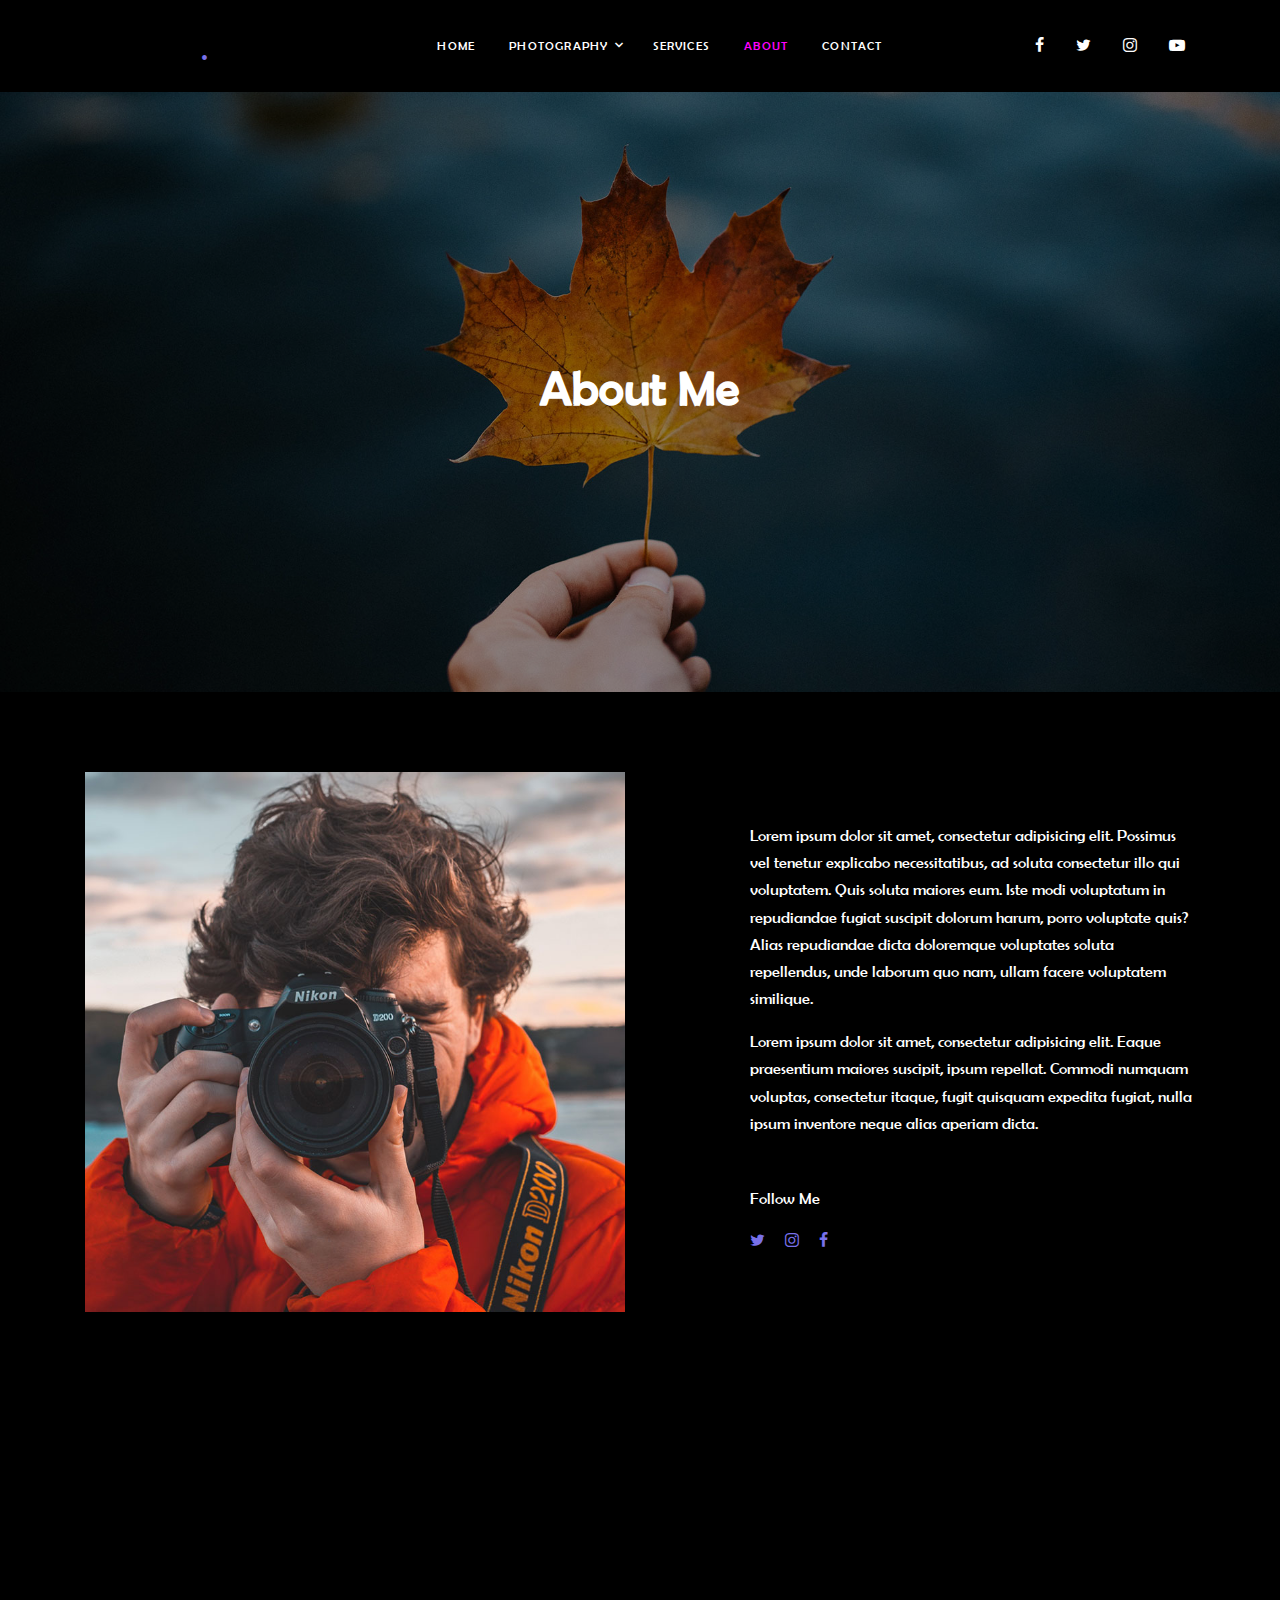
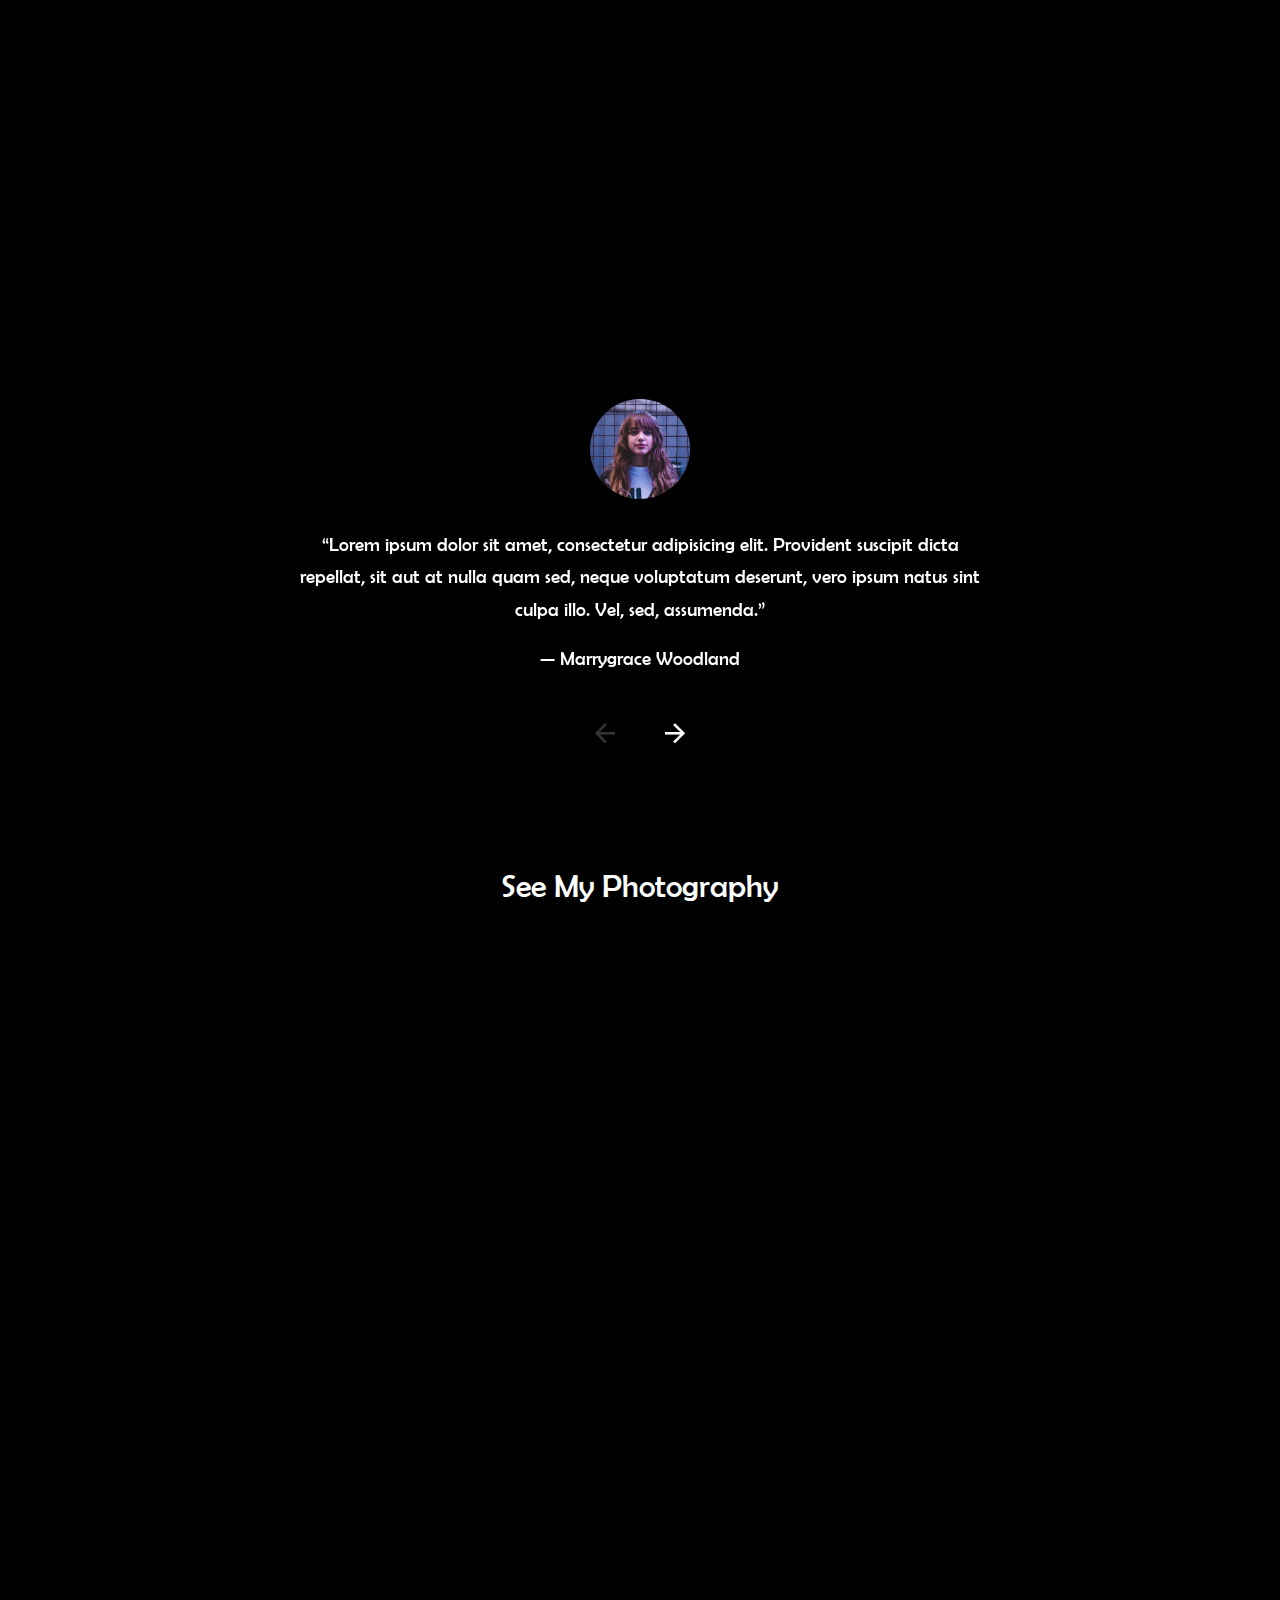
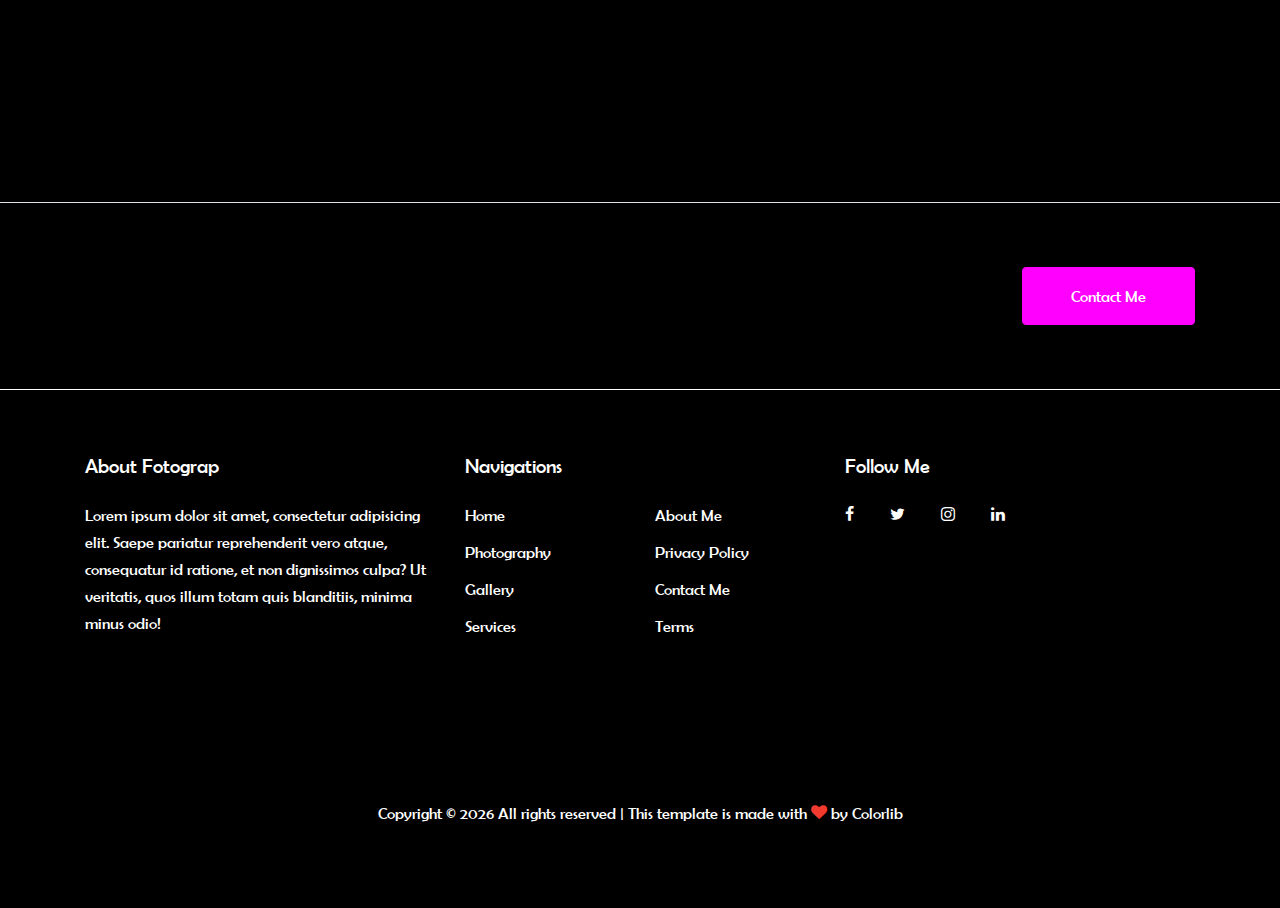
==== commit 1922cdc6: "Initial commit" ====
--- a/about.html
+++ b/about.html
@@ -2,134 +2,166 @@
 <html lang="en">
   <head>
     <title>Fotograp &mdash; Colorlib Website Template</title>
-    <meta charset="utf-8">
-    <meta name="viewport" content="width=device-width, initial-scale=1, shrink-to-fit=no">
-
-    <link href="https://fonts.googleapis.com/css?family=Josefin+Sans:300i,400,700" rel="stylesheet">
-    <link rel="stylesheet" href="fonts/icomoon/style.css">
-
-    <link rel="stylesheet" href="css/bootstrap.min.css">
-    <link rel="stylesheet" href="css/magnific-popup.css">
-    <link rel="stylesheet" href="css/jquery-ui.css">
-    <link rel="stylesheet" href="css/owl.carousel.min.css">
-    <link rel="stylesheet" href="css/owl.theme.default.min.css">
-
-    <link rel="stylesheet" href="css/lightgallery.min.css">    
-    
-    <link rel="stylesheet" href="css/bootstrap-datepicker.css">
-
-    <link rel="stylesheet" href="fonts/flaticon/font/flaticon.css">
-    
-    <link rel="stylesheet" href="css/swiper.css">
-
-    <link rel="stylesheet" href="css/aos.css">
-
-    <link rel="stylesheet" href="css/style.css">
-    
+    <meta charset="utf-8" />
+    <meta
+      name="viewport"
+      content="width=device-width, initial-scale=1, shrink-to-fit=no"
+    />
+
+    <link
+      href="https://fonts.googleapis.com/css?family=Josefin+Sans:300i,400,700"
+      rel="stylesheet"
+    />
+    <link rel="stylesheet" href="fonts/icomoon/style.css" />
+
+    <link rel="stylesheet" href="css/bootstrap.min.css" />
+    <link rel="stylesheet" href="css/magnific-popup.css" />
+    <link rel="stylesheet" href="css/jquery-ui.css" />
+    <link rel="stylesheet" href="css/owl.carousel.min.css" />
+    <link rel="stylesheet" href="css/owl.theme.default.min.css" />
+
+    <link rel="stylesheet" href="css/lightgallery.min.css" />
+
+    <link rel="stylesheet" href="css/bootstrap-datepicker.css" />
+
+    <link rel="stylesheet" href="fonts/flaticon/font/flaticon.css" />
+
+    <link rel="stylesheet" href="css/swiper.css" />
+
+    <link rel="stylesheet" href="css/aos.css" />
+
+    <link rel="stylesheet" href="css/style.css" />
   </head>
   <body>
-  
-  <div class="site-wrap">
-
-    
-    <div class="site-mobile-menu">
-      <div class="site-mobile-menu-header">
-        <div class="site-mobile-menu-close mt-3">
-          <span class="icon-close2 js-menu-toggle"></span>
-        </div>
-      </div>
-      <div class="site-mobile-menu-body"></div>
-    </div>
-    
-
-    <header class="site-navbar py-3" role="banner">
-      
-      
-
-
-      <div class="container">
-        <div class="row align-items-center">
-          
-          <div class="col-6 col-xl-2">
-            <h1 class="mb-0"><a href="index.html" class="text-black h2 mb-0">fotograp<span class="text-primary">.</span></a></h1>
-          </div>
-          <div class="col-10 col-md-8 d-none d-xl-block">
-            <nav class="site-navigation position-relative text-right text-lg-center" role="navigation">
-
-              <ul class="site-menu js-clone-nav mx-auto d-none d-lg-block">
-                <li><a href="index.html">Home</a></li>
-                <li class="has-children">
-                  <a href="single.html">Photography</a>
-                  <ul class="dropdown">
-                    <li><a href="#">Nature</a></li>
-                    <li><a href="#">Portrait</a></li>
-                    <li><a href="#">Wedding</a></li>
-                    <li class="has-children">
-                      <a href="#">Sub Menu</a>
-                      <ul class="dropdown">
-                        <li><a href="#">Menu One</a></li>
-                        <li><a href="#">Menu Two</a></li>
-                        <li><a href="#">Menu Three</a></li>
-                      </ul>
-                    </li>
-                  </ul>
-                </li>
-                <li><a href="services.html">Services</a></li>
-                <li class="active"><a href="about.html">About</a></li>
-                <li><a href="contact.html">Contact</a></li>
-              </ul>
-            </nav>
-          </div>
-
-          <div class="col-6 col-xl-2 text-right">
-            <div class="d-none d-xl-inline-block">
-              <ul class="site-menu js-clone-nav ml-auto list-unstyled d-flex text-right mb-0" data-class="social">
-                <li>
-                  <a href="#" class="pl-0 pr-3"><span class="icon-facebook"></span></a>
-                </li>
-                <li>
-                  <a href="#" class="pl-3 pr-3"><span class="icon-twitter"></span></a>
-                </li>
-                <li>
-                  <a href="#" class="pl-3 pr-3"><span class="icon-instagram"></span></a>
-                </li>
-                <li>
-                  <a href="#" class="pl-3 pr-3"><span class="icon-youtube-play"></span></a>
-                </li>
-              </ul>
-            </div>
-
-            <div class="d-inline-block d-xl-none ml-md-0 mr-auto py-3" style="position: relative; top: 3px;"><a href="#" class="site-menu-toggle js-menu-toggle text-black"><span class="icon-menu h3"></span></a></div>
-
-          </div>
-
-        </div>
-      </div>
-      
-    </header>
-
-    <div class="site-blocks-cover overlay inner-page-cover" style="background-image: url('images/hero_bg_2.jpg');" data-stellar-background-ratio="0.5">
-      <div class="container">
-        <div class="row align-items-center justify-content-center">
-          <div class="col-md-7 text-center" data-aos="fade-up">
-            <h1>About Me</h1>
-          </div>
-        </div>
-      </div>
-    </div>
-
-  
-
-    <div class="site-section" data-aos="fade">
-      <div class="container">
-        <div class="row mb-5">
-            <div class="col-md-6  mb-5">
-              <img src="images/person_7.jpg" alt="Images" class="img-fluid">
+    <div class="site-wrap">
+      <div class="site-mobile-menu">
+        <div class="site-mobile-menu-header">
+          <div class="site-mobile-menu-close mt-3">
+            <span class="icon-close2 js-menu-toggle"></span>
+          </div>
+        </div>
+        <div class="site-mobile-menu-body"></div>
+      </div>
+
+      <header class="site-navbar py-3" role="banner">
+        <div class="container">
+          <div class="row align-items-center">
+            <div class="col-6 col-xl-2">
+              <h1 class="mb-0">
+                <a href="index.html" class="text-black h2 mb-0"
+                  >fotograp<span class="text-primary">.</span></a
+                >
+              </h1>
+            </div>
+            <div class="col-10 col-md-8 d-none d-xl-block">
+              <nav
+                class="site-navigation position-relative text-right text-lg-center"
+                role="navigation"
+              >
+                <ul class="site-menu js-clone-nav mx-auto d-none d-lg-block">
+                  <li><a href="index.html">Home</a></li>
+                  <li class="has-children">
+                    <a href="single.html">Photography</a>
+                    <ul class="dropdown">
+                      <li><a href="#">Nature</a></li>
+                      <li><a href="#">Portrait</a></li>
+                      <li><a href="#">Wedding</a></li>
+                      <li class="has-children">
+                        <a href="#">Sub Menu</a>
+                        <ul class="dropdown">
+                          <li><a href="#">Menu One</a></li>
+                          <li><a href="#">Menu Two</a></li>
+                          <li><a href="#">Menu Three</a></li>
+                        </ul>
+                      </li>
+                    </ul>
+                  </li>
+                  <li><a href="services.html">Services</a></li>
+                  <li class="active"><a href="about.html">About</a></li>
+                  <li><a href="contact.html">Contact</a></li>
+                </ul>
+              </nav>
+            </div>
+
+            <div class="col-6 col-xl-2 text-right">
+              <div class="d-none d-xl-inline-block">
+                <ul
+                  class="site-menu js-clone-nav ml-auto list-unstyled d-flex text-right mb-0"
+                  data-class="social"
+                >
+                  <li>
+                    <a href="#" class="pl-0 pr-3"
+                      ><span class="icon-facebook"></span
+                    ></a>
+                  </li>
+                  <li>
+                    <a href="#" class="pl-3 pr-3"
+                      ><span class="icon-twitter"></span
+                    ></a>
+                  </li>
+                  <li>
+                    <a href="#" class="pl-3 pr-3"
+                      ><span class="icon-instagram"></span
+                    ></a>
+                  </li>
+                  <li>
+                    <a href="#" class="pl-3 pr-3"
+                      ><span class="icon-youtube-play"></span
+                    ></a>
+                  </li>
+                </ul>
+              </div>
+
+              <div
+                class="d-inline-block d-xl-none ml-md-0 mr-auto py-3"
+                style="position: relative; top: 3px;"
+              >
+                <a href="#" class="site-menu-toggle js-menu-toggle text-black"
+                  ><span class="icon-menu h3"></span
+                ></a>
+              </div>
+            </div>
+          </div>
+        </div>
+      </header>
+
+      <div
+        class="site-blocks-cover overlay inner-page-cover"
+        style="background-image: url('images/hero_bg_2.jpg');"
+        data-stellar-background-ratio="0.5"
+      >
+        <div class="container">
+          <div class="row align-items-center justify-content-center">
+            <div class="col-md-7 text-center" data-aos="fade-up">
+              <h1>About Me</h1>
+            </div>
+          </div>
+        </div>
+      </div>
+
+      <div class="site-section" data-aos="fade">
+        <div class="container">
+          <div class="row mb-5">
+            <div class="col-md-6 mb-5">
+              <img src="images/person_7.jpg" alt="Images" class="img-fluid" />
             </div>
             <div class="col-md-5 ml-auto">
               <h3 class="text-black mb-3">Howdy! I'm Ben</h3>
-              <p>Lorem ipsum dolor sit amet, consectetur adipisicing elit. Possimus vel tenetur explicabo necessitatibus, ad soluta consectetur illo qui voluptatem. Quis soluta maiores eum. Iste modi voluptatum in repudiandae fugiat suscipit dolorum harum, porro voluptate quis? Alias repudiandae dicta doloremque voluptates soluta repellendus, unde laborum quo nam, ullam facere voluptatem similique.</p>
-              <p>Lorem ipsum dolor sit amet, consectetur adipisicing elit. Eaque praesentium maiores suscipit, ipsum repellat. Commodi numquam voluptas, consectetur itaque, fugit quisquam expedita fugiat, nulla ipsum inventore neque alias aperiam dicta.</p>
+              <p>
+                Lorem ipsum dolor sit amet, consectetur adipisicing elit.
+                Possimus vel tenetur explicabo necessitatibus, ad soluta
+                consectetur illo qui voluptatem. Quis soluta maiores eum. Iste
+                modi voluptatum in repudiandae fugiat suscipit dolorum harum,
+                porro voluptate quis? Alias repudiandae dicta doloremque
+                voluptates soluta repellendus, unde laborum quo nam, ullam
+                facere voluptatem similique.
+              </p>
+              <p>
+                Lorem ipsum dolor sit amet, consectetur adipisicing elit. Eaque
+                praesentium maiores suscipit, ipsum repellat. Commodi numquam
+                voluptas, consectetur itaque, fugit quisquam expedita fugiat,
+                nulla ipsum inventore neque alias aperiam dicta.
+              </p>
               <p class="mt-5 mb-3">Follow Me</p>
               <p>
                 <a href="#" class="pr-2"><span class="icon-twitter"></span></a>
@@ -138,253 +170,355 @@
               </p>
             </div>
           </div>
-      </div>
+        </div>
+      </div>
+
+      <div class="site-section pt-0" data-aos="fade">
+        <div class="container">
+          <div class="row">
+            <div class="col-md-12 mb-5">
+              <h2 class="text-black">My Skills</h2>
+            </div>
+          </div>
+          <div class="row">
+            <div class="col-md-12">
+              <h2 class="h5">Photography</h2>
+              <div class="progress mb-4">
+                <div
+                  class="progress-bar"
+                  role="progressbar"
+                  style="width: 97%;"
+                  aria-valuenow="97"
+                  aria-valuemin="0"
+                  aria-valuemax="100"
+                >
+                  97%
+                </div>
+              </div>
+              <h2 class="h5">Video Editing</h2>
+              <div class="progress mb-4">
+                <div
+                  class="progress-bar"
+                  role="progressbar"
+                  style="width: 89%;"
+                  aria-valuenow="89"
+                  aria-valuemin="0"
+                  aria-valuemax="100"
+                >
+                  89%
+                </div>
+              </div>
+              <h2 class="h5">Wedding Photography</h2>
+              <div class="progress mb-4">
+                <div
+                  class="progress-bar"
+                  role="progressbar"
+                  style="width: 77%;"
+                  aria-valuenow="77"
+                  aria-valuemin="0"
+                  aria-valuemax="100"
+                >
+                  77%
+                </div>
+              </div>
+              <h2 class="h5">Macro Photography</h2>
+              <div class="progress mb-4">
+                <div
+                  class="progress-bar"
+                  role="progressbar"
+                  style="width: 55%;"
+                  aria-valuenow="55"
+                  aria-valuemin="0"
+                  aria-valuemax="100"
+                >
+                  55%
+                </div>
+              </div>
+            </div>
+          </div>
+        </div>
+      </div>
+
+      <div
+        class="py-5 site-block-testimonial"
+        style="background-image: url('images/hero_bg_1.jpg');"
+        data-stellar-background-ratio="0.5"
+      >
+        <div class="container">
+          <div class="row block-13 mb-5">
+            <div class="col-md-12 text-center">
+              <div class="nonloop-block-13 owl-carousel">
+                <div class="block-testimony">
+                  <img
+                    src="images/person_1.jpg"
+                    alt="Image"
+                    class="img-fluid"
+                  />
+                  <p>
+                    &ldquo;Lorem ipsum dolor sit amet, consectetur adipisicing
+                    elit. Provident suscipit dicta repellat, sit aut at nulla
+                    quam sed, neque voluptatum deserunt, vero ipsum natus sint
+                    culpa illo. Vel, sed, assumenda.&rdquo;
+                  </p>
+                  <p class="small">&mdash; Marrygrace Woodland</p>
+                </div>
+                <div class="block-testimony">
+                  <img
+                    src="images/person_2.jpg"
+                    alt="Image"
+                    class="img-fluid"
+                  />
+                  <p>
+                    &ldquo;Lorem ipsum dolor sit amet, consectetur adipisicing
+                    elit. Provident suscipit dicta repellat, sit aut at nulla
+                    quam sed, neque voluptatum deserunt, vero ipsum natus sint
+                    culpa illo. Vel, sed, assumenda.&rdquo;
+                  </p>
+                  <p class="small">&mdash; Jean Doe</p>
+                </div>
+                <div class="block-testimony">
+                  <img
+                    src="images/person_3.jpg"
+                    alt="Image"
+                    class="img-fluid"
+                  />
+                  <p>
+                    &ldquo;Lorem ipsum dolor sit amet, consectetur adipisicing
+                    elit. Provident suscipit dicta repellat, sit aut at nulla
+                    quam sed, neque voluptatum deserunt, vero ipsum natus sint
+                    culpa illo. Vel, sed, assumenda.&rdquo;
+                  </p>
+                  <p class="small">&mdash; Ben Smith</p>
+                </div>
+              </div>
+            </div>
+          </div>
+        </div>
+      </div>
+
+      <div class="site-section border-bottom">
+        <div class="container">
+          <div class="row text-center justify-content-center mb-5">
+            <div class="col-md-7">
+              <h2>See My Photography</h2>
+            </div>
+          </div>
+
+          <div class="row">
+            <div
+              class="col-md-6 col-lg-4"
+              data-aos="fade-up"
+              data-aos-delay="100"
+            >
+              <a class="image-gradient" href="single.html">
+                <figure>
+                  <img src="images/img_1.jpg" alt="" class="img-fluid" />
+                </figure>
+                <div class="text">
+                  <h3>Autumn Leaf</h3>
+                  <span>5 photos / Nature</span>
+                </div>
+              </a>
+            </div>
+            <div
+              class="col-md-6 col-lg-4"
+              data-aos="fade-up"
+              data-aos-delay="200"
+            >
+              <a class="image-gradient" href="single.html">
+                <figure>
+                  <img src="images/img_2.jpg" alt="" class="img-fluid" />
+                </figure>
+                <div class="text">
+                  <h3>Sea Creatures</h3>
+                  <span>5 photos / Nature</span>
+                </div>
+              </a>
+            </div>
+            <div
+              class="col-md-6 col-lg-4"
+              data-aos="fade-up"
+              data-aos-delay="300"
+            >
+              <a class="image-gradient" href="single.html">
+                <figure>
+                  <img src="images/img_3.jpg" alt="" class="img-fluid" />
+                </figure>
+                <div class="text">
+                  <h3>Enjoying Deep Sea</h3>
+                  <span>5 photos / Nature</span>
+                </div>
+              </a>
+            </div>
+            <div
+              class="col-md-6 col-lg-4"
+              data-aos="fade-up"
+              data-aos-delay="400"
+            >
+              <a class="image-gradient" href="single.html">
+                <figure>
+                  <img src="images/img_4.jpg" alt="" class="img-fluid" />
+                </figure>
+                <div class="text">
+                  <h3>Beautiful Beach</h3>
+                  <span>5 photos / Nature</span>
+                </div>
+              </a>
+            </div>
+            <div
+              class="col-md-6 col-lg-4"
+              data-aos="fade-up"
+              data-aos-delay="500"
+            >
+              <a class="image-gradient" href="single.html">
+                <figure>
+                  <img src="images/img_5.jpg" alt="" class="img-fluid" />
+                </figure>
+                <div class="text">
+                  <h3>Laughter is Science</h3>
+                  <span>5 photos / Nature</span>
+                </div>
+              </a>
+            </div>
+            <div
+              class="col-md-6 col-lg-4"
+              data-aos="fade-up"
+              data-aos-delay="500"
+            >
+              <a class="image-gradient" href="single.html">
+                <figure>
+                  <img src="images/img_6.jpg" alt="" class="img-fluid" />
+                </figure>
+                <div class="text">
+                  <h3>Knot Tying</h3>
+                  <span>5 photos / Nature</span>
+                </div>
+              </a>
+            </div>
+          </div>
+        </div>
+      </div>
+
+      <div class="py-3 mb-5 mt-5">
+        <div class="container">
+          <div class="row">
+            <div class="col-md-12 d-md-flex align-items-center">
+              <h2 class="text-black mb-5 mb-md-0 text-center text-md-left">
+                Need a photographer?
+              </h2>
+              <div class="ml-auto text-center text-md-left">
+                <a href="contact.html" class="btn btn-danger py-3 px-5 rounded"
+                  >Contact Me</a
+                >
+              </div>
+            </div>
+          </div>
+        </div>
+      </div>
+
+      <footer class="site-footer">
+        <div class="container">
+          <div class="row">
+            <div class="col-lg-4">
+              <div class="mb-5">
+                <h3 class="footer-heading mb-4">About Fotograp</h3>
+                <p>
+                  Lorem ipsum dolor sit amet, consectetur adipisicing elit.
+                  Saepe pariatur reprehenderit vero atque, consequatur id
+                  ratione, et non dignissimos culpa? Ut veritatis, quos illum
+                  totam quis blanditiis, minima minus odio!
+                </p>
+              </div>
+            </div>
+            <div class="col-lg-4 mb-5 mb-lg-0">
+              <div class="row mb-5">
+                <div class="col-md-12">
+                  <h3 class="footer-heading mb-4">Navigations</h3>
+                </div>
+                <div class="col-md-6 col-lg-6">
+                  <ul class="list-unstyled">
+                    <li><a href="#">Home</a></li>
+                    <li><a href="#">Photography</a></li>
+                    <li><a href="#">Gallery</a></li>
+                    <li><a href="#">Services</a></li>
+                  </ul>
+                </div>
+                <div class="col-md-6 col-lg-6">
+                  <ul class="list-unstyled">
+                    <li><a href="#">About Me</a></li>
+                    <li><a href="#">Privacy Policy</a></li>
+                    <li><a href="#">Contact Me</a></li>
+                    <li><a href="#">Terms</a></li>
+                  </ul>
+                </div>
+              </div>
+            </div>
+
+            <div class="col-lg-4 mb-5 mb-lg-0">
+              <h3 class="footer-heading mb-4">Follow Me</h3>
+
+              <div>
+                <a href="#" class="pl-0 pr-3"
+                  ><span class="icon-facebook"></span
+                ></a>
+                <a href="#" class="pl-3 pr-3"
+                  ><span class="icon-twitter"></span
+                ></a>
+                <a href="#" class="pl-3 pr-3"
+                  ><span class="icon-instagram"></span
+                ></a>
+                <a href="#" class="pl-3 pr-3"
+                  ><span class="icon-linkedin"></span
+                ></a>
+              </div>
+            </div>
+          </div>
+          <div class="row pt-5 mt-5 text-center">
+            <div class="col-md-12">
+              <p>
+                <!-- Link back to Colorlib can't be removed. Template is licensed under CC BY 3.0. -->
+                Copyright &copy;
+                <script
+                  data-cfasync="false"
+                  src="/cdn-cgi/scripts/5c5dd728/cloudflare-static/email-decode.min.js"
+                ></script>
+                <script>
+                  document.write(new Date().getFullYear());
+                </script>
+                All rights reserved | This template is made with
+                <i class="icon-heart text-danger" aria-hidden="true"></i> by
+                <a href="https://colorlib.com" target="_blank">Colorlib</a>
+                <!-- Link back to Colorlib can't be removed. Template is licensed under CC BY 3.0. -->
+              </p>
+            </div>
+          </div>
+        </div>
+      </footer>
     </div>
 
-    <div class="site-section pt-0" data-aos="fade">
-      <div class="container">
-        <div class="row">
-          <div class="col-md-12 mb-5">
-            <h2 class="text-black">My Skills</h2>
-          </div>
-        </div>
-        <div class="row">
-          <div class="col-md-12">
-            <h2 class="h5">Photography</h2>
-            <div class="progress mb-4">
-              <div class="progress-bar" role="progressbar" style="width: 97%;" aria-valuenow="97" aria-valuemin="0" aria-valuemax="100">97%</div>
-            </div>
-            <h2 class="h5">Video Editing</h2>
-            <div class="progress mb-4">
-              <div class="progress-bar" role="progressbar" style="width: 89%;" aria-valuenow="89" aria-valuemin="0" aria-valuemax="100">89%</div>
-            </div>
-            <h2 class="h5">Wedding Photography</h2>
-            <div class="progress mb-4">
-              <div class="progress-bar" role="progressbar" style="width: 77%;" aria-valuenow="77" aria-valuemin="0" aria-valuemax="100">77%</div>
-            </div>
-            <h2 class="h5">Macro Photography</h2>
-            <div class="progress mb-4">
-              <div class="progress-bar" role="progressbar" style="width: 55%;" aria-valuenow="55" aria-valuemin="0" aria-valuemax="100">55%</div>
-            </div>
-          </div>
-        </div>
-      </div>
-    </div>
-
-    <div class="py-5 site-block-testimonial" style="background-image: url('images/hero_bg_1.jpg');" data-stellar-background-ratio="0.5">
-     <div class="container">
-       <div class="row block-13 mb-5">
-         <div class="col-md-12 text-center">
-           <div class="nonloop-block-13 owl-carousel">
-              <div class="block-testimony">
-                <img src="images/person_1.jpg" alt="Image" class="img-fluid">
-                <p>&ldquo;Lorem ipsum dolor sit amet, consectetur adipisicing elit. Provident suscipit dicta repellat, sit aut at nulla quam sed, neque voluptatum deserunt, vero ipsum natus sint culpa illo. Vel, sed, assumenda.&rdquo;</p>
-                <p class="small">&mdash; Marrygrace Woodland</p>
-              </div>
-              <div class="block-testimony">
-                <img src="images/person_2.jpg" alt="Image" class="img-fluid">
-                <p>&ldquo;Lorem ipsum dolor sit amet, consectetur adipisicing elit. Provident suscipit dicta repellat, sit aut at nulla quam sed, neque voluptatum deserunt, vero ipsum natus sint culpa illo. Vel, sed, assumenda.&rdquo;</p>
-                <p class="small">&mdash; Jean Doe</p>
-              </div>
-              <div class="block-testimony">
-                <img src="images/person_3.jpg" alt="Image" class="img-fluid">
-                <p>&ldquo;Lorem ipsum dolor sit amet, consectetur adipisicing elit. Provident suscipit dicta repellat, sit aut at nulla quam sed, neque voluptatum deserunt, vero ipsum natus sint culpa illo. Vel, sed, assumenda.&rdquo;</p>
-                <p class="small">&mdash; Ben Smith</p>
-              </div>
-            </div>
-         </div>
-       </div>
-     </div>
-   </div>
-
-    <div class="site-section border-bottom">
-      <div class="container">
-        <div class="row text-center justify-content-center mb-5">
-          <div class="col-md-7">
-            <h2>See My Photography</h2>
-          </div>
-        </div>
-
-        <div class="row">
-          <div class="col-md-6 col-lg-4" data-aos="fade-up" data-aos-delay="100">
-            <a class="image-gradient" href="single.html">
-              <figure>
-                <img src="images/img_1.jpg" alt="" class="img-fluid">
-              </figure>
-              <div class="text">
-                <h3>Autumn Leaf</h3>
-                <span>5 photos / Nature</span>
-              </div>
-            </a>
-          </div>
-          <div class="col-md-6 col-lg-4" data-aos="fade-up" data-aos-delay="200">
-            <a class="image-gradient" href="single.html">
-              <figure>
-                <img src="images/img_2.jpg" alt="" class="img-fluid">
-              </figure>
-              <div class="text">
-                <h3>Sea Creatures</h3>
-                <span>5 photos / Nature</span>
-              </div>
-            </a>
-          </div>
-          <div class="col-md-6 col-lg-4" data-aos="fade-up" data-aos-delay="300">
-            <a class="image-gradient" href="single.html">
-              <figure>
-                <img src="images/img_3.jpg" alt="" class="img-fluid">
-              </figure>
-              <div class="text">
-                <h3>Enjoying Deep Sea</h3>
-                <span>5 photos / Nature</span>
-              </div>
-            </a>
-          </div>
-          <div class="col-md-6 col-lg-4" data-aos="fade-up" data-aos-delay="400">
-            <a class="image-gradient" href="single.html">
-              <figure>
-                <img src="images/img_4.jpg" alt="" class="img-fluid">
-              </figure>
-              <div class="text">
-                <h3>Beautiful Beach</h3>
-                <span>5 photos / Nature</span>
-              </div>
-            </a>
-          </div>
-          <div class="col-md-6 col-lg-4" data-aos="fade-up" data-aos-delay="500">
-            <a class="image-gradient" href="single.html">
-              <figure>
-                <img src="images/img_5.jpg" alt="" class="img-fluid">
-              </figure>
-              <div class="text">
-                <h3>Laughter is Science</h3>
-                <span>5 photos / Nature</span>
-              </div>
-            </a>
-          </div>
-          <div class="col-md-6 col-lg-4" data-aos="fade-up" data-aos-delay="500">
-            <a class="image-gradient" href="single.html">
-              <figure>
-                <img src="images/img_6.jpg" alt="" class="img-fluid">
-              </figure>
-              <div class="text">
-                <h3>Knot Tying</h3>
-                <span>5 photos / Nature</span>
-              </div>
-            </a>
-          </div>
-        </div>
-      </div>
-    </div>
-
-
-   <div class="py-3 mb-5 mt-5">
-     <div class="container">
-       <div class="row">
-         <div class="col-md-12 d-md-flex align-items-center">
-           <h2 class="text-black mb-5 mb-md-0 text-center text-md-left">Need a photographer?</h2>
-           <div class="ml-auto text-center text-md-left">
-            <a href="contact.html" class="btn btn-danger py-3 px-5 rounded">Contact Me</a>
-           </div>
-         </div>
-       </div>
-     </div>
-   </div>
-
-
-  
-
-  <footer class="site-footer">
-      <div class="container">
-        <div class="row">
-          <div class="col-lg-4">
-            <div class="mb-5">
-              <h3 class="footer-heading mb-4">About Fotograp</h3>
-              <p>Lorem ipsum dolor sit amet, consectetur adipisicing elit. Saepe pariatur reprehenderit vero atque, consequatur id ratione, et non dignissimos culpa? Ut veritatis, quos illum totam quis blanditiis, minima minus odio!</p>
-            </div>
-          </div>
-          <div class="col-lg-4 mb-5 mb-lg-0">
-            <div class="row mb-5">
-              <div class="col-md-12">
-                <h3 class="footer-heading mb-4">Navigations</h3>
-              </div>
-              <div class="col-md-6 col-lg-6">
-                <ul class="list-unstyled">
-                  <li><a href="#">Home</a></li>
-                  <li><a href="#">Photography</a></li>
-                  <li><a href="#">Gallery</a></li>
-                  <li><a href="#">Services</a></li>
-                </ul>
-              </div>
-              <div class="col-md-6 col-lg-6">
-                <ul class="list-unstyled">
-                  <li><a href="#">About Me</a></li>
-                  <li><a href="#">Privacy Policy</a></li>
-                  <li><a href="#">Contact Me</a></li>
-                  <li><a href="#">Terms</a></li>
-                </ul>
-              </div>
-            </div>
-
-
-          </div>
-
-          <div class="col-lg-4 mb-5 mb-lg-0">
-            <h3 class="footer-heading mb-4">Follow Me</h3>
-
-                <div>
-                  <a href="#" class="pl-0 pr-3"><span class="icon-facebook"></span></a>
-                  <a href="#" class="pl-3 pr-3"><span class="icon-twitter"></span></a>
-                  <a href="#" class="pl-3 pr-3"><span class="icon-instagram"></span></a>
-                  <a href="#" class="pl-3 pr-3"><span class="icon-linkedin"></span></a>
-                </div>
-
-            
-
-          </div>
-          
-        </div>
-        <div class="row pt-5 mt-5 text-center">
-          <div class="col-md-12">
-            <p>
-            <!-- Link back to Colorlib can't be removed. Template is licensed under CC BY 3.0. -->
-            Copyright &copy;<script data-cfasync="false" src="/cdn-cgi/scripts/5c5dd728/cloudflare-static/email-decode.min.js"></script><script>document.write(new Date().getFullYear());</script> All rights reserved | This template is made with <i class="icon-heart text-danger" aria-hidden="true"></i> by <a href="https://colorlib.com" target="_blank" >Colorlib</a>
-            <!-- Link back to Colorlib can't be removed. Template is licensed under CC BY 3.0. -->
-            </p>
-          </div>
-          
-        </div>
-      </div>
-    </footer>
-
-
-    
-    
-  </div>
-
-  <script src="js/jquery-3.3.1.min.js"></script>
-  <script src="js/jquery-migrate-3.0.1.min.js"></script>
-  <script src="js/jquery-ui.js"></script>
-  <script src="js/popper.min.js"></script>
-  <script src="js/bootstrap.min.js"></script>
-  <script src="js/owl.carousel.min.js"></script>
-  <script src="js/jquery.stellar.min.js"></script>
-  <script src="js/jquery.countdown.min.js"></script>
-  <script src="js/jquery.magnific-popup.min.js"></script>
-  <script src="js/bootstrap-datepicker.min.js"></script>
-  <script src="js/swiper.min.js"></script>
-  <script src="js/aos.js"></script>
-
-  <script src="js/picturefill.min.js"></script>
-  <script src="js/lightgallery-all.min.js"></script>
-  <script src="js/jquery.mousewheel.min.js"></script>
-
-  <script src="js/main.js"></script>
-  
-  <script>
-    $(document).ready(function(){
-      $('#lightgallery').lightGallery();
-    });
-  </script>
-    
+    <script src="js/jquery-3.3.1.min.js"></script>
+    <script src="js/jquery-migrate-3.0.1.min.js"></script>
+    <script src="js/jquery-ui.js"></script>
+    <script src="js/popper.min.js"></script>
+    <script src="js/bootstrap.min.js"></script>
+    <script src="js/owl.carousel.min.js"></script>
+    <script src="js/jquery.stellar.min.js"></script>
+    <script src="js/jquery.countdown.min.js"></script>
+    <script src="js/jquery.magnific-popup.min.js"></script>
+    <script src="js/bootstrap-datepicker.min.js"></script>
+    <script src="js/swiper.min.js"></script>
+    <script src="js/aos.js"></script>
+
+    <script src="js/picturefill.min.js"></script>
+    <script src="js/lightgallery-all.min.js"></script>
+    <script src="js/jquery.mousewheel.min.js"></script>
+
+    <script src="js/main.js"></script>
+
+    <script>
+      $(document).ready(function () {
+        $('#lightgallery').lightGallery();
+      });
+    </script>
   </body>
-</html>+</html>
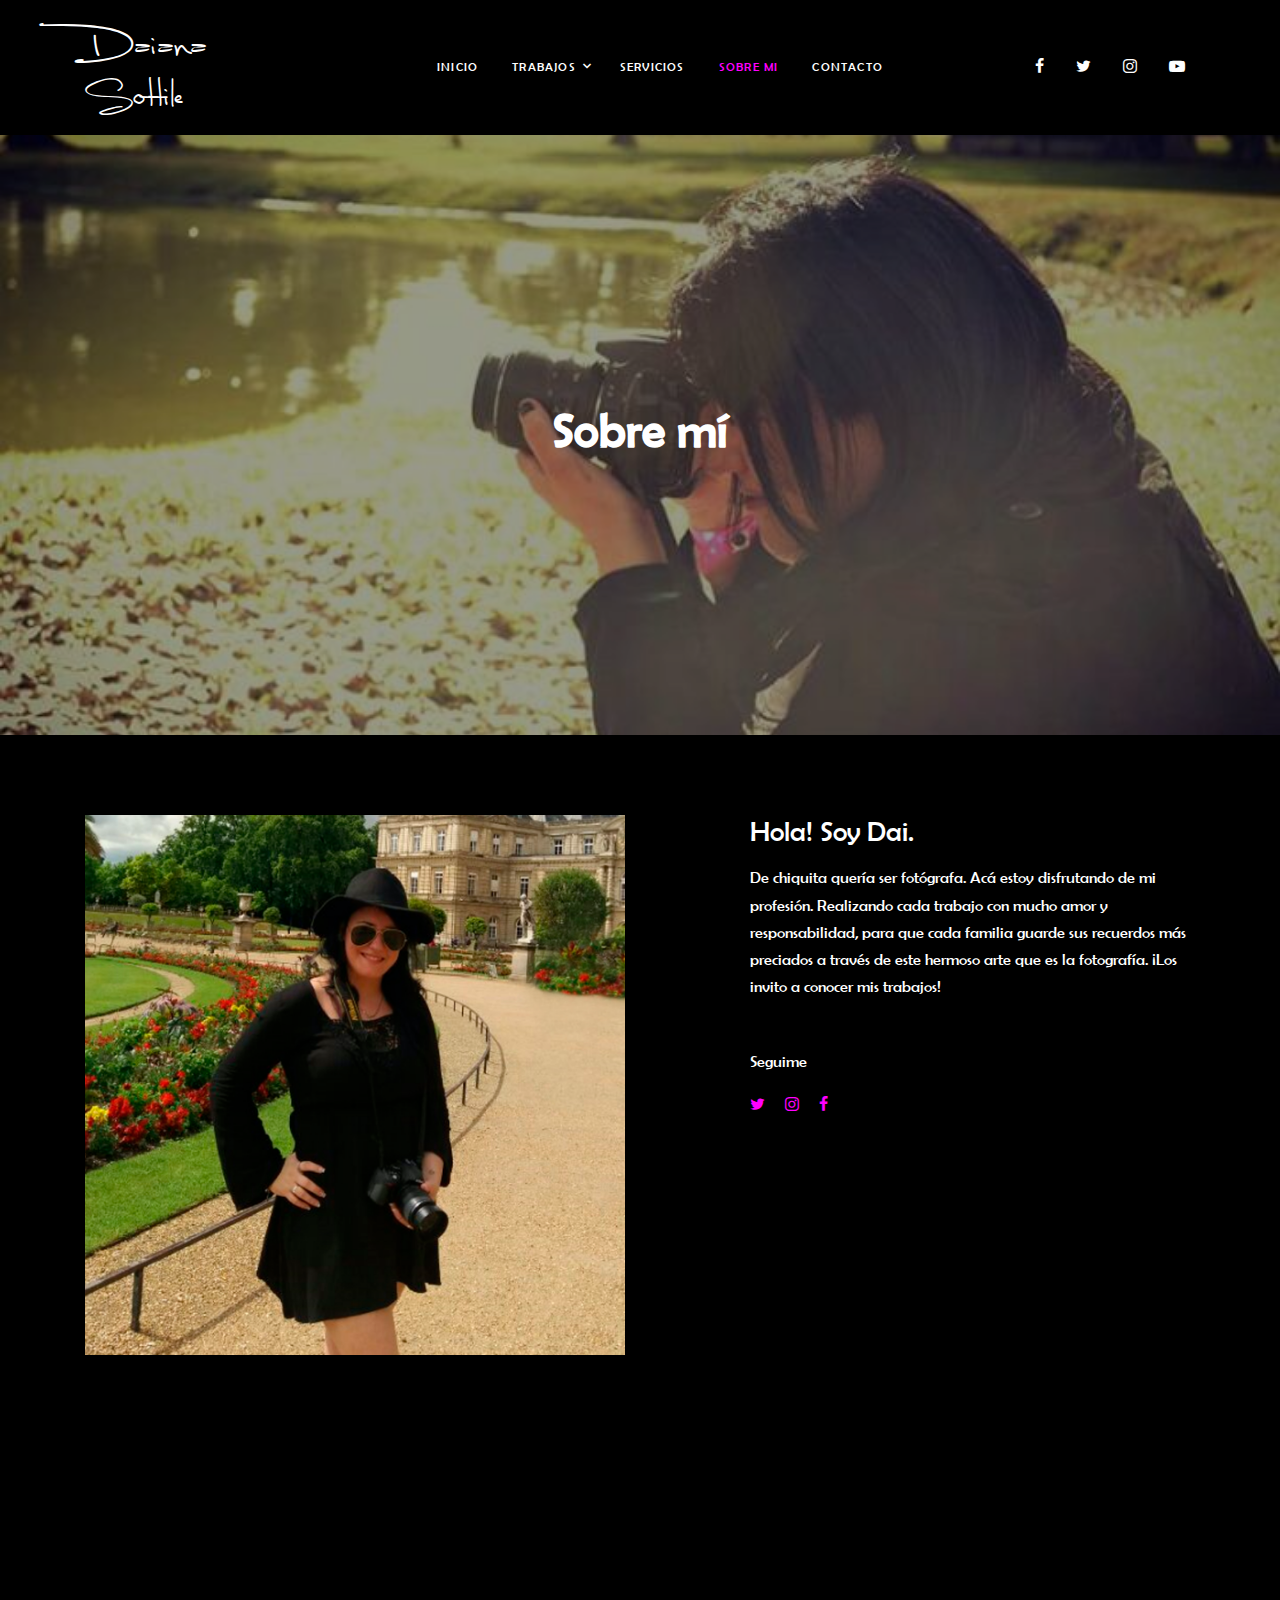
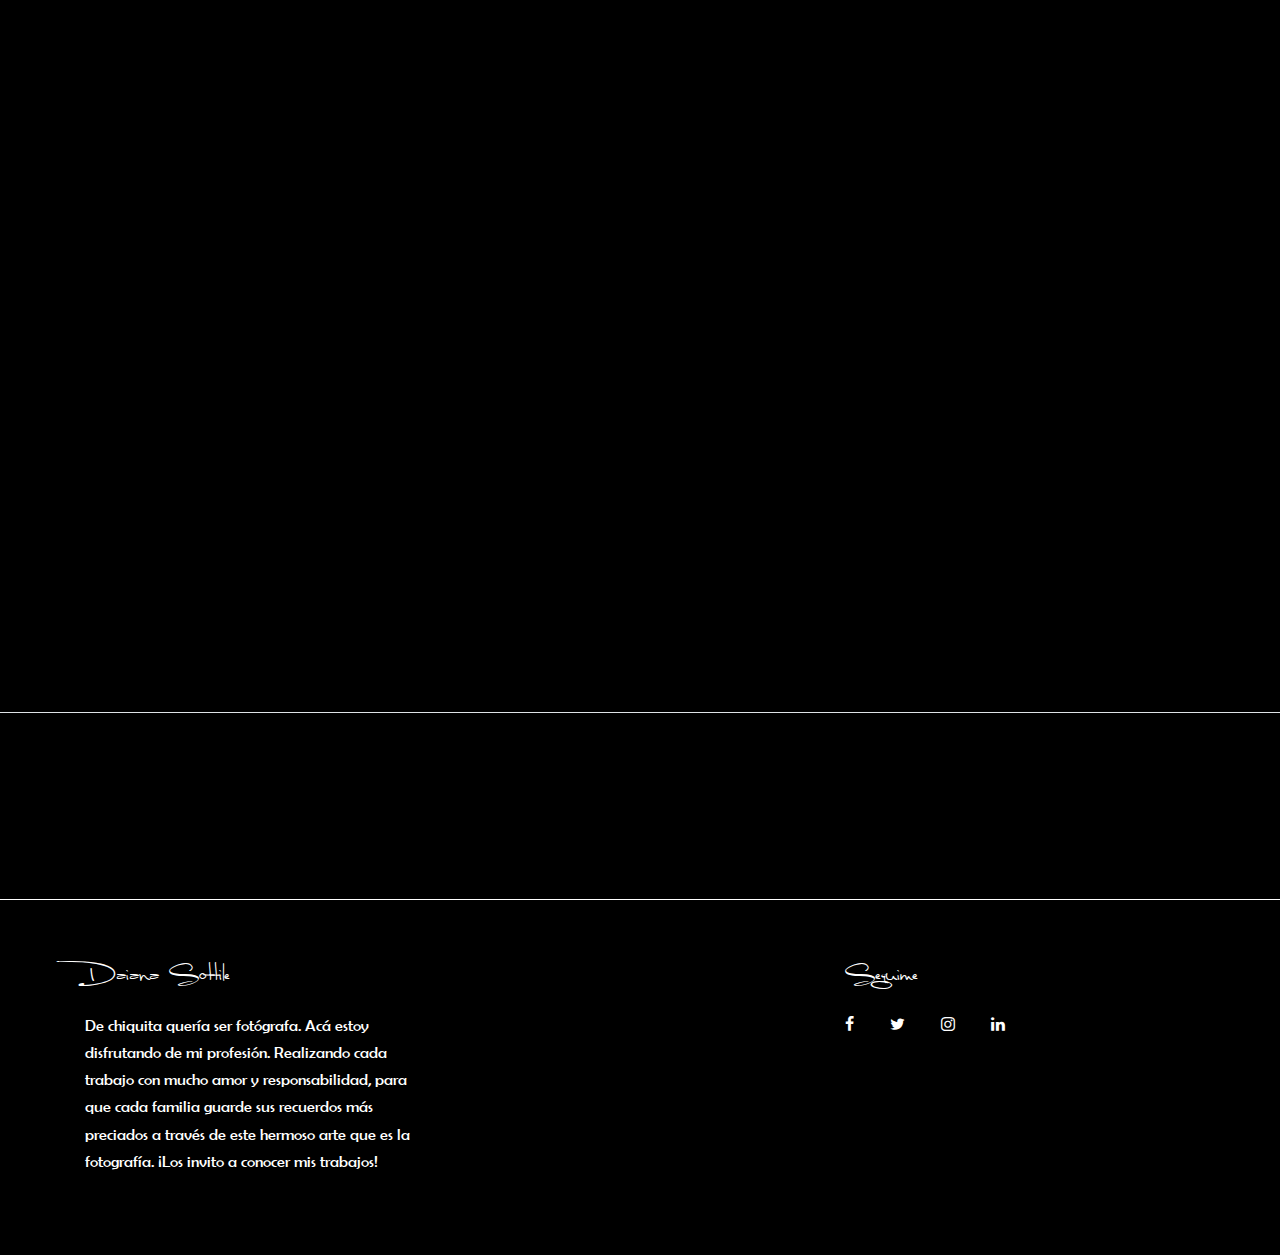
==== commit 30312141: "mejoras" ====
--- a/about.html
+++ b/about.html
@@ -1,17 +1,13 @@
 <!DOCTYPE html>
 <html lang="en">
   <head>
-    <title>Fotograp &mdash; Colorlib Website Template</title>
+    <title>Daiana Sottile | Fotografía</title>
     <meta charset="utf-8" />
     <meta
       name="viewport"
       content="width=device-width, initial-scale=1, shrink-to-fit=no"
     />
 
-    <link
-      href="https://fonts.googleapis.com/css?family=Josefin+Sans:300i,400,700"
-      rel="stylesheet"
-    />
     <link rel="stylesheet" href="fonts/icomoon/style.css" />
 
     <link rel="stylesheet" href="css/bootstrap.min.css" />
@@ -48,8 +44,8 @@
           <div class="row align-items-center">
             <div class="col-6 col-xl-2">
               <h1 class="mb-0">
-                <a href="index.html" class="text-black h2 mb-0"
-                  >fotograp<span class="text-primary">.</span></a
+                <a href="index.html" class="h2 mb-0 main-name"
+                  >Daiana Sottile</a
                 >
               </h1>
             </div>
@@ -59,26 +55,26 @@
                 role="navigation"
               >
                 <ul class="site-menu js-clone-nav mx-auto d-none d-lg-block">
-                  <li><a href="index.html">Home</a></li>
+                  <li><a href="index.html">Inicio</a></li>
                   <li class="has-children">
-                    <a href="single.html">Photography</a>
+                    <a>Trabajos</a>
                     <ul class="dropdown">
-                      <li><a href="#">Nature</a></li>
-                      <li><a href="#">Portrait</a></li>
-                      <li><a href="#">Wedding</a></li>
+                      <li><a href="infantil.html">Infantil</a></li>
+                      <li><a href="#">Eventos</a></li>
+                      <li><a href="#">Books</a></li>
                       <li class="has-children">
-                        <a href="#">Sub Menu</a>
+                        <a href="#">Fiestas</a>
                         <ul class="dropdown">
-                          <li><a href="#">Menu One</a></li>
-                          <li><a href="#">Menu Two</a></li>
-                          <li><a href="#">Menu Three</a></li>
+                          <li><a href="#">Infantiles</a></li>
+                          <li><a href="#">Cumpleaños de 15</a></li>
+                          <li><a href="#">Casamientos</a></li>
                         </ul>
                       </li>
                     </ul>
                   </li>
-                  <li><a href="services.html">Services</a></li>
-                  <li class="active"><a href="about.html">About</a></li>
-                  <li><a href="contact.html">Contact</a></li>
+                  <li><a href="services.html">Servicios</a></li>
+                  <li class="active"><a href="about.html">Sobre mi</a></li>
+                  <li><a href="contact.html">Contacto</a></li>
                 </ul>
               </nav>
             </div>
@@ -116,7 +112,7 @@
                 class="d-inline-block d-xl-none ml-md-0 mr-auto py-3"
                 style="position: relative; top: 3px;"
               >
-                <a href="#" class="site-menu-toggle js-menu-toggle text-black"
+                <a href="#_" class="site-menu-toggle js-menu-toggle"
                   ><span class="icon-menu h3"></span
                 ></a>
               </div>
@@ -127,13 +123,13 @@
 
       <div
         class="site-blocks-cover overlay inner-page-cover"
-        style="background-image: url('images/hero_bg_2.jpg');"
+        style="background-image: url('images/dai-banner.jpeg');"
         data-stellar-background-ratio="0.5"
       >
         <div class="container">
           <div class="row align-items-center justify-content-center">
             <div class="col-md-7 text-center" data-aos="fade-up">
-              <h1>About Me</h1>
+              <h1>Sobre mí</h1>
             </div>
           </div>
         </div>
@@ -143,272 +139,172 @@
         <div class="container">
           <div class="row mb-5">
             <div class="col-md-6 mb-5">
-              <img src="images/person_7.jpg" alt="Images" class="img-fluid" />
+              <img src="images/perfil-dai.jpg" alt="Images" class="img-fluid" />
             </div>
             <div class="col-md-5 ml-auto">
-              <h3 class="text-black mb-3">Howdy! I'm Ben</h3>
+              <h3 class="mb-3">Hola! Soy Dai.</h3>
               <p>
-                Lorem ipsum dolor sit amet, consectetur adipisicing elit.
-                Possimus vel tenetur explicabo necessitatibus, ad soluta
-                consectetur illo qui voluptatem. Quis soluta maiores eum. Iste
-                modi voluptatum in repudiandae fugiat suscipit dolorum harum,
-                porro voluptate quis? Alias repudiandae dicta doloremque
-                voluptates soluta repellendus, unde laborum quo nam, ullam
-                facere voluptatem similique.
+                De chiquita quería ser fotógrafa. Acá estoy disfrutando de mi
+                profesión. Realizando cada trabajo con mucho amor y
+                responsabilidad, para que cada familia guarde sus recuerdos más
+                preciados a través de este hermoso arte que es la fotografía.
+                ¡Los invito a conocer mis trabajos!
               </p>
+
+              <p class="mt-5 mb-3">Seguime</p>
               <p>
-                Lorem ipsum dolor sit amet, consectetur adipisicing elit. Eaque
-                praesentium maiores suscipit, ipsum repellat. Commodi numquam
-                voluptas, consectetur itaque, fugit quisquam expedita fugiat,
-                nulla ipsum inventore neque alias aperiam dicta.
+                <a href="#" class="pr-2 social-icon"
+                  ><span class="icon-twitter"></span
+                ></a>
+                <a href="#" class="p-2 social-icon"
+                  ><span class="icon-instagram"></span
+                ></a>
+                <a href="#" class="p-2 social-icon"
+                  ><span class="icon-facebook"></span
+                ></a>
               </p>
-              <p class="mt-5 mb-3">Follow Me</p>
-              <p>
-                <a href="#" class="pr-2"><span class="icon-twitter"></span></a>
-                <a href="#" class="p-2"><span class="icon-instagram"></span></a>
-                <a href="#" class="p-2"><span class="icon-facebook"></span></a>
-              </p>
-            </div>
-          </div>
-        </div>
-      </div>
-
-      <div class="site-section pt-0" data-aos="fade">
-        <div class="container">
+            </div>
+          </div>
+        </div>
+      </div>
+
+      <div class="site-section border-bottom">
+        <div class="container">
+          <div class="row text-center justify-content-center mb-5">
+            <div class="col-md-7" data-aos="fade-up">
+              <h2>Mis trabajos</h2>
+            </div>
+          </div>
+
           <div class="row">
-            <div class="col-md-12 mb-5">
-              <h2 class="text-black">My Skills</h2>
-            </div>
-          </div>
+            <div
+              class="col-md-6 col-lg-4"
+              data-aos="fade-up"
+              data-aos-delay="100"
+            >
+              <a class="image-gradient" href="infantil.html">
+                <figure>
+                  <img
+                    src="images/big-images/manu.jpg"
+                    alt=""
+                    class="img-fluid"
+                  />
+                </figure>
+                <div class="text">
+                  <h3>Books infantiles</h3>
+                  <span>5 fotos</span>
+                </div>
+              </a>
+            </div>
+            <div
+              class="col-md-6 col-lg-4"
+              data-aos="fade-up"
+              data-aos-delay="200"
+            >
+              <a class="image-gradient">
+                <figure>
+                  <img
+                    src="images/big-images/casamiento.jpg"
+                    alt=""
+                    class="img-fluid"
+                  />
+                </figure>
+                <div class="text">
+                  <h3>Casamientos</h3>
+                  <span>5 fotos</span>
+                </div>
+              </a>
+            </div>
+            <div
+              class="col-md-6 col-lg-4"
+              data-aos="fade-up"
+              data-aos-delay="300"
+            >
+              <a class="image-gradient">
+                <figure>
+                  <img
+                    src="images/big-images/cumple15.jpg"
+                    alt=""
+                    class="img-fluid"
+                  />
+                </figure>
+                <div class="text">
+                  <h3>Cumpleaños</h3>
+                  <span>5 fotos</span>
+                </div>
+              </a>
+            </div>
+            <div
+              class="col-md-6 col-lg-4"
+              data-aos="fade-up"
+              data-aos-delay="400"
+            >
+              <a class="image-gradient">
+                <figure>
+                  <img
+                    src="images/big-images/bautismo.jpg"
+                    alt=""
+                    class="img-fluid"
+                  />
+                </figure>
+                <div class="text">
+                  <h3>Bautismos</h3>
+                  <span>5 fotos</span>
+                </div>
+              </a>
+            </div>
+            <div
+              class="col-md-6 col-lg-4"
+              data-aos="fade-up"
+              data-aos-delay="500"
+            >
+              <a class="image-gradient">
+                <figure>
+                  <img
+                    src="images/big-images/pijamadas.jpg"
+                    alt=""
+                    class="img-fluid"
+                  />
+                </figure>
+                <div class="text">
+                  <h3>Pijamadas</h3>
+                  <span>5 fotos</span>
+                </div>
+              </a>
+            </div>
+            <div
+              class="col-md-6 col-lg-4"
+              data-aos="fade-up"
+              data-aos-delay="500"
+            >
+              <a class="image-gradient">
+                <figure>
+                  <img
+                    src="images/big-images/pajaro.jpg"
+                    alt=""
+                    class="img-fluid"
+                  />
+                </figure>
+                <div class="text">
+                  <h3>Naturaleza</h3>
+                  <span>5 fotos</span>
+                </div>
+              </a>
+            </div>
+          </div>
+        </div>
+      </div>
+
+      <div class="py-3 mb-5 mt-5">
+        <div class="container">
           <div class="row">
-            <div class="col-md-12">
-              <h2 class="h5">Photography</h2>
-              <div class="progress mb-4">
-                <div
-                  class="progress-bar"
-                  role="progressbar"
-                  style="width: 97%;"
-                  aria-valuenow="97"
-                  aria-valuemin="0"
-                  aria-valuemax="100"
-                >
-                  97%
-                </div>
-              </div>
-              <h2 class="h5">Video Editing</h2>
-              <div class="progress mb-4">
-                <div
-                  class="progress-bar"
-                  role="progressbar"
-                  style="width: 89%;"
-                  aria-valuenow="89"
-                  aria-valuemin="0"
-                  aria-valuemax="100"
-                >
-                  89%
-                </div>
-              </div>
-              <h2 class="h5">Wedding Photography</h2>
-              <div class="progress mb-4">
-                <div
-                  class="progress-bar"
-                  role="progressbar"
-                  style="width: 77%;"
-                  aria-valuenow="77"
-                  aria-valuemin="0"
-                  aria-valuemax="100"
-                >
-                  77%
-                </div>
-              </div>
-              <h2 class="h5">Macro Photography</h2>
-              <div class="progress mb-4">
-                <div
-                  class="progress-bar"
-                  role="progressbar"
-                  style="width: 55%;"
-                  aria-valuenow="55"
-                  aria-valuemin="0"
-                  aria-valuemax="100"
-                >
-                  55%
-                </div>
-              </div>
-            </div>
-          </div>
-        </div>
-      </div>
-
-      <div
-        class="py-5 site-block-testimonial"
-        style="background-image: url('images/hero_bg_1.jpg');"
-        data-stellar-background-ratio="0.5"
-      >
-        <div class="container">
-          <div class="row block-13 mb-5">
-            <div class="col-md-12 text-center">
-              <div class="nonloop-block-13 owl-carousel">
-                <div class="block-testimony">
-                  <img
-                    src="images/person_1.jpg"
-                    alt="Image"
-                    class="img-fluid"
-                  />
-                  <p>
-                    &ldquo;Lorem ipsum dolor sit amet, consectetur adipisicing
-                    elit. Provident suscipit dicta repellat, sit aut at nulla
-                    quam sed, neque voluptatum deserunt, vero ipsum natus sint
-                    culpa illo. Vel, sed, assumenda.&rdquo;
-                  </p>
-                  <p class="small">&mdash; Marrygrace Woodland</p>
-                </div>
-                <div class="block-testimony">
-                  <img
-                    src="images/person_2.jpg"
-                    alt="Image"
-                    class="img-fluid"
-                  />
-                  <p>
-                    &ldquo;Lorem ipsum dolor sit amet, consectetur adipisicing
-                    elit. Provident suscipit dicta repellat, sit aut at nulla
-                    quam sed, neque voluptatum deserunt, vero ipsum natus sint
-                    culpa illo. Vel, sed, assumenda.&rdquo;
-                  </p>
-                  <p class="small">&mdash; Jean Doe</p>
-                </div>
-                <div class="block-testimony">
-                  <img
-                    src="images/person_3.jpg"
-                    alt="Image"
-                    class="img-fluid"
-                  />
-                  <p>
-                    &ldquo;Lorem ipsum dolor sit amet, consectetur adipisicing
-                    elit. Provident suscipit dicta repellat, sit aut at nulla
-                    quam sed, neque voluptatum deserunt, vero ipsum natus sint
-                    culpa illo. Vel, sed, assumenda.&rdquo;
-                  </p>
-                  <p class="small">&mdash; Ben Smith</p>
-                </div>
-              </div>
-            </div>
-          </div>
-        </div>
-      </div>
-
-      <div class="site-section border-bottom">
-        <div class="container">
-          <div class="row text-center justify-content-center mb-5">
-            <div class="col-md-7">
-              <h2>See My Photography</h2>
-            </div>
-          </div>
-
-          <div class="row">
-            <div
-              class="col-md-6 col-lg-4"
-              data-aos="fade-up"
-              data-aos-delay="100"
-            >
-              <a class="image-gradient" href="single.html">
-                <figure>
-                  <img src="images/img_1.jpg" alt="" class="img-fluid" />
-                </figure>
-                <div class="text">
-                  <h3>Autumn Leaf</h3>
-                  <span>5 photos / Nature</span>
-                </div>
-              </a>
-            </div>
-            <div
-              class="col-md-6 col-lg-4"
-              data-aos="fade-up"
-              data-aos-delay="200"
-            >
-              <a class="image-gradient" href="single.html">
-                <figure>
-                  <img src="images/img_2.jpg" alt="" class="img-fluid" />
-                </figure>
-                <div class="text">
-                  <h3>Sea Creatures</h3>
-                  <span>5 photos / Nature</span>
-                </div>
-              </a>
-            </div>
-            <div
-              class="col-md-6 col-lg-4"
-              data-aos="fade-up"
-              data-aos-delay="300"
-            >
-              <a class="image-gradient" href="single.html">
-                <figure>
-                  <img src="images/img_3.jpg" alt="" class="img-fluid" />
-                </figure>
-                <div class="text">
-                  <h3>Enjoying Deep Sea</h3>
-                  <span>5 photos / Nature</span>
-                </div>
-              </a>
-            </div>
-            <div
-              class="col-md-6 col-lg-4"
-              data-aos="fade-up"
-              data-aos-delay="400"
-            >
-              <a class="image-gradient" href="single.html">
-                <figure>
-                  <img src="images/img_4.jpg" alt="" class="img-fluid" />
-                </figure>
-                <div class="text">
-                  <h3>Beautiful Beach</h3>
-                  <span>5 photos / Nature</span>
-                </div>
-              </a>
-            </div>
-            <div
-              class="col-md-6 col-lg-4"
-              data-aos="fade-up"
-              data-aos-delay="500"
-            >
-              <a class="image-gradient" href="single.html">
-                <figure>
-                  <img src="images/img_5.jpg" alt="" class="img-fluid" />
-                </figure>
-                <div class="text">
-                  <h3>Laughter is Science</h3>
-                  <span>5 photos / Nature</span>
-                </div>
-              </a>
-            </div>
-            <div
-              class="col-md-6 col-lg-4"
-              data-aos="fade-up"
-              data-aos-delay="500"
-            >
-              <a class="image-gradient" href="single.html">
-                <figure>
-                  <img src="images/img_6.jpg" alt="" class="img-fluid" />
-                </figure>
-                <div class="text">
-                  <h3>Knot Tying</h3>
-                  <span>5 photos / Nature</span>
-                </div>
-              </a>
-            </div>
-          </div>
-        </div>
-      </div>
-
-      <div class="py-3 mb-5 mt-5">
-        <div class="container">
-          <div class="row">
-            <div class="col-md-12 d-md-flex align-items-center">
-              <h2 class="text-black mb-5 mb-md-0 text-center text-md-left">
-                Need a photographer?
+            <div class="col-md-12 d-md-flex align-items-center" data-aos="fade">
+              <h2 class="mb-5 mb-md-0 text-center text-md-left">
+                Necesitas un fotográfo?
               </h2>
               <div class="ml-auto text-center text-md-left">
                 <a href="contact.html" class="btn btn-danger py-3 px-5 rounded"
-                  >Contact Me</a
+                  >Contactame</a
                 >
               </div>
             </div>
@@ -420,42 +316,28 @@
         <div class="container">
           <div class="row">
             <div class="col-lg-4">
-              <div class="mb-5">
-                <h3 class="footer-heading mb-4">About Fotograp</h3>
+              <div class="mb-2">
+                <h3 class="footer-heading mb-4 main-name">Daiana Sottile</h3>
                 <p>
-                  Lorem ipsum dolor sit amet, consectetur adipisicing elit.
-                  Saepe pariatur reprehenderit vero atque, consequatur id
-                  ratione, et non dignissimos culpa? Ut veritatis, quos illum
-                  totam quis blanditiis, minima minus odio!
+                  De chiquita quería ser fotógrafa. Acá estoy disfrutando de mi
+                  profesión. Realizando cada trabajo con mucho amor y
+                  responsabilidad, para que cada familia guarde sus recuerdos
+                  más preciados a través de este hermoso arte que es la
+                  fotografía. ¡Los invito a conocer mis trabajos!
                 </p>
               </div>
             </div>
             <div class="col-lg-4 mb-5 mb-lg-0">
               <div class="row mb-5">
-                <div class="col-md-12">
-                  <h3 class="footer-heading mb-4">Navigations</h3>
-                </div>
+                <div class="col-md-12"></div>
                 <div class="col-md-6 col-lg-6">
-                  <ul class="list-unstyled">
-                    <li><a href="#">Home</a></li>
-                    <li><a href="#">Photography</a></li>
-                    <li><a href="#">Gallery</a></li>
-                    <li><a href="#">Services</a></li>
-                  </ul>
-                </div>
-                <div class="col-md-6 col-lg-6">
-                  <ul class="list-unstyled">
-                    <li><a href="#">About Me</a></li>
-                    <li><a href="#">Privacy Policy</a></li>
-                    <li><a href="#">Contact Me</a></li>
-                    <li><a href="#">Terms</a></li>
-                  </ul>
+                  <ul class="list-unstyled"></ul>
                 </div>
               </div>
             </div>
 
             <div class="col-lg-4 mb-5 mb-lg-0">
-              <h3 class="footer-heading mb-4">Follow Me</h3>
+              <h3 class="footer-heading mb-4 main-name">Seguime</h3>
 
               <div>
                 <a href="#" class="pl-0 pr-3"
@@ -471,25 +353,6 @@
                   ><span class="icon-linkedin"></span
                 ></a>
               </div>
-            </div>
-          </div>
-          <div class="row pt-5 mt-5 text-center">
-            <div class="col-md-12">
-              <p>
-                <!-- Link back to Colorlib can't be removed. Template is licensed under CC BY 3.0. -->
-                Copyright &copy;
-                <script
-                  data-cfasync="false"
-                  src="/cdn-cgi/scripts/5c5dd728/cloudflare-static/email-decode.min.js"
-                ></script>
-                <script>
-                  document.write(new Date().getFullYear());
-                </script>
-                All rights reserved | This template is made with
-                <i class="icon-heart text-danger" aria-hidden="true"></i> by
-                <a href="https://colorlib.com" target="_blank">Colorlib</a>
-                <!-- Link back to Colorlib can't be removed. Template is licensed under CC BY 3.0. -->
-              </p>
             </div>
           </div>
         </div>
